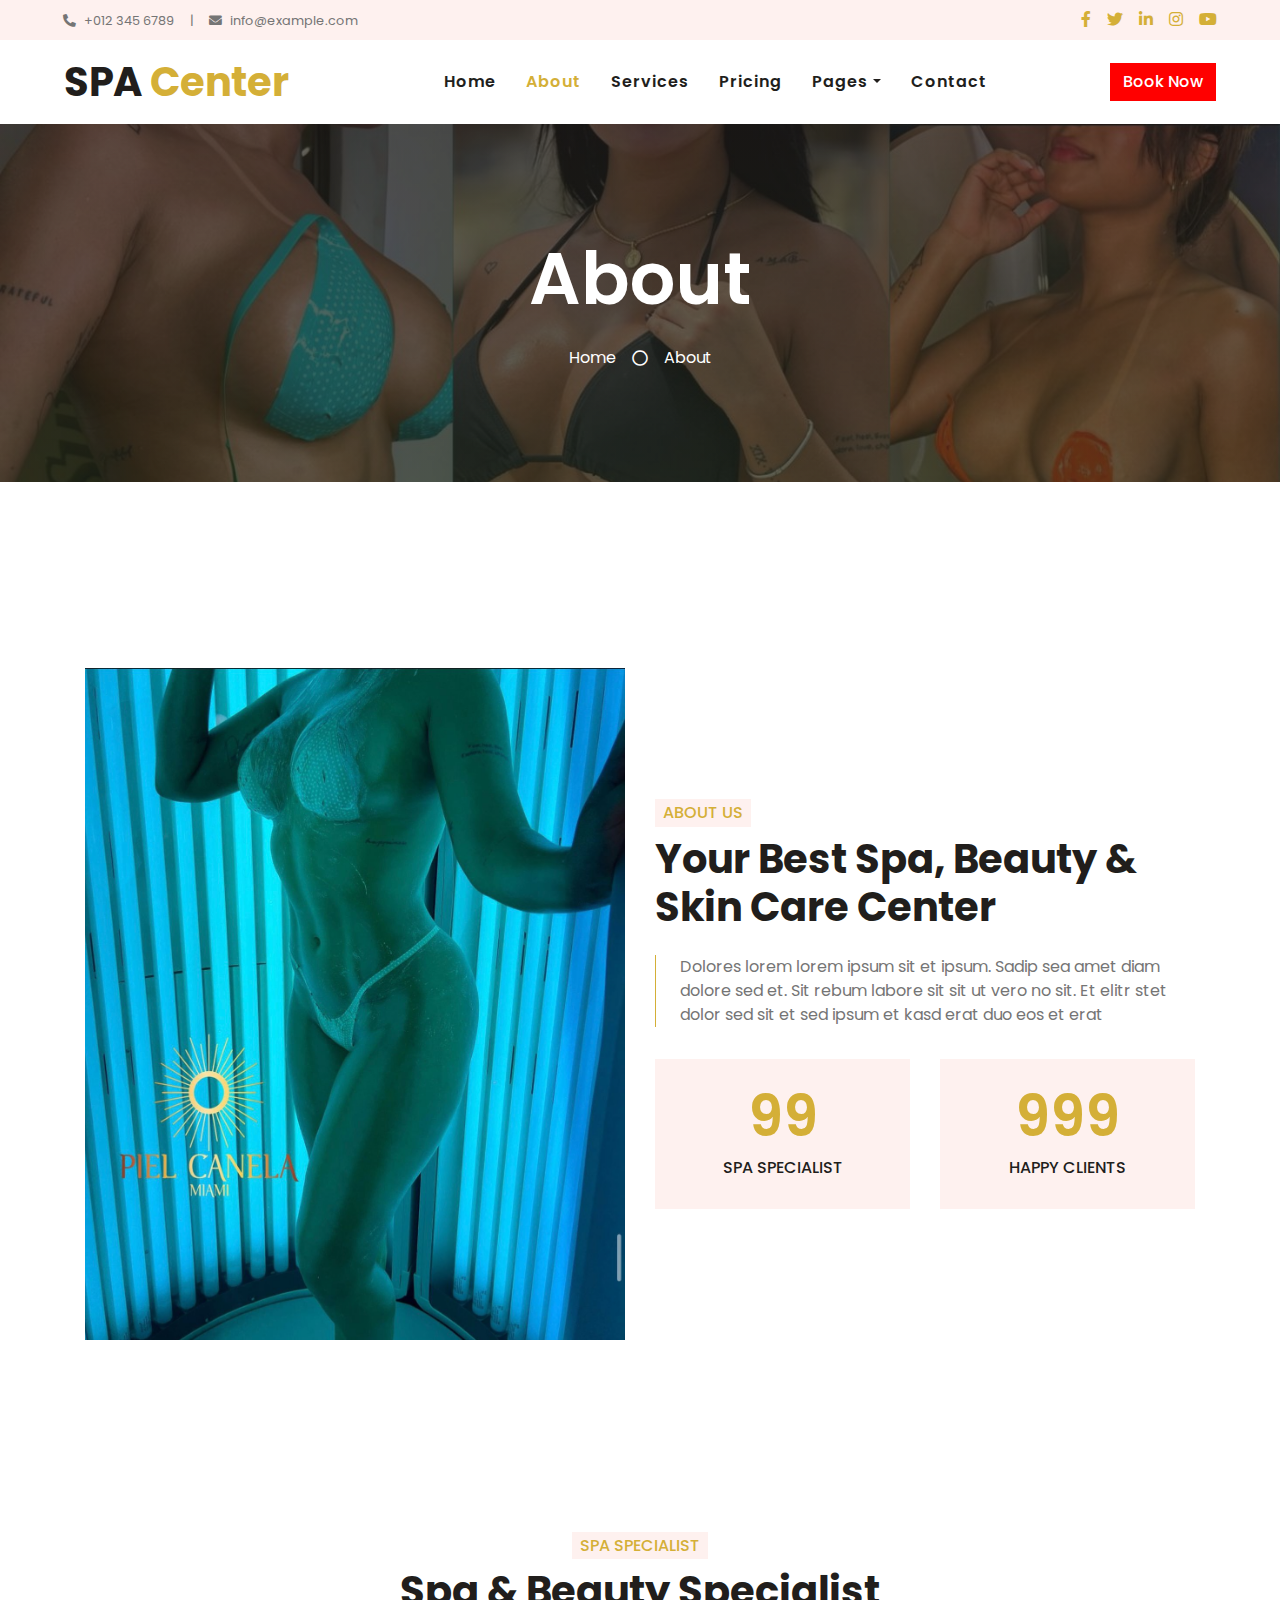
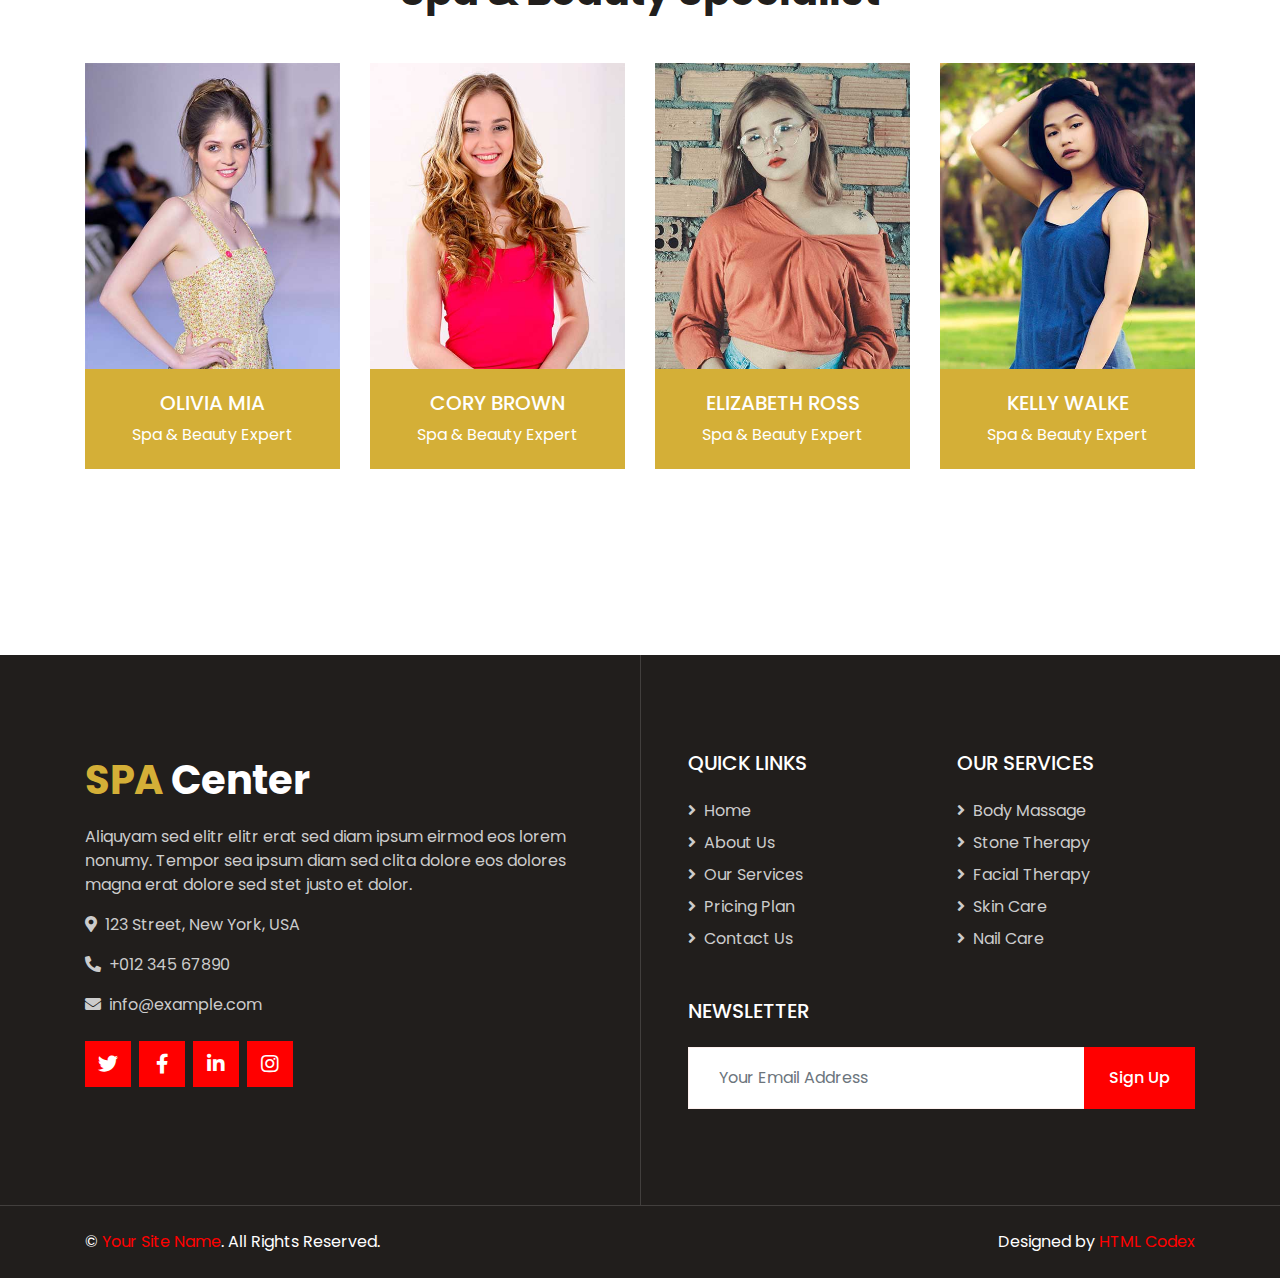
==== about.html @ 3c4024df "first commit" ====
<!DOCTYPE html>
<html lang="en">

<head>
    <meta charset="utf-8">
    <title>SPA Center - Beauty & Spa HTML Template</title>
    <meta content="width=device-width, initial-scale=1.0" name="viewport">
    <meta content="Free HTML Templates" name="keywords">
    <meta content="Free HTML Templates" name="description">

    <!-- Favicon -->
    <link href="img/favicon.ico" rel="icon">

    <!-- Google Web Fonts -->
    <link rel="preconnect" href="https://fonts.gstatic.com">
    <link href="https://fonts.googleapis.com/css2?family=Poppins:wght@400;500;600;700&display=swap" rel="stylesheet">

    <!-- Font Awesome -->
    <link href="https://cdnjs.cloudflare.com/ajax/libs/font-awesome/5.10.0/css/all.min.css" rel="stylesheet">

    <!-- Libraries Stylesheet -->
    <link href="lib/animate/animate.min.css" rel="stylesheet">
    <link href="lib/owlcarousel/assets/owl.carousel.min.css" rel="stylesheet">
    <link href="lib/tempusdominus/css/tempusdominus-bootstrap-4.min.css" rel="stylesheet" />

    <!-- Customized Bootstrap Stylesheet -->
    <link href="css/style.css" rel="stylesheet">
</head>

<body>
    <!-- Topbar Start -->
    <div class="container-fluid bg-light d-none d-lg-block">
        <div class="row py-2 px-lg-5">
            <div class="col-lg-6 text-left mb-2 mb-lg-0">
                <div class="d-inline-flex align-items-center">
                    <small><i class="fa fa-phone-alt mr-2"></i>+012 345 6789</small>
                    <small class="px-3">|</small>
                    <small><i class="fa fa-envelope mr-2"></i>info@example.com</small>
                </div>
            </div>
            <div class="col-lg-6 text-right">
                <div class="d-inline-flex align-items-center">
                    <a class="text-primary px-2" href="">
                        <i class="fab fa-facebook-f"></i>
                    </a>
                    <a class="text-primary px-2" href="">
                        <i class="fab fa-twitter"></i>
                    </a>
                    <a class="text-primary px-2" href="">
                        <i class="fab fa-linkedin-in"></i>
                    </a>
                    <a class="text-primary px-2" href="">
                        <i class="fab fa-instagram"></i>
                    </a>
                    <a class="text-primary pl-2" href="">
                        <i class="fab fa-youtube"></i>
                    </a>
                </div>
            </div>
        </div>
    </div>
    <!-- Topbar End -->


    <!-- Navbar Start -->
    <div class="container-fluid p-0">
        <nav class="navbar navbar-expand-lg bg-white navbar-light py-3 py-lg-0 px-lg-5">
            <a href="index.html" class="navbar-brand ml-lg-3">
                <h1 class="m-0 text-primary"><span class="text-dark">SPA</span> Center</h1>
            </a>
            <button type="button" class="navbar-toggler" data-toggle="collapse" data-target="#navbarCollapse">
                <span class="navbar-toggler-icon"></span>
            </button>
            <div class="collapse navbar-collapse justify-content-between px-lg-3" id="navbarCollapse">
                <div class="navbar-nav m-auto py-0">
                    <a href="index.html" class="nav-item nav-link">Home</a>
                    <a href="about.html" class="nav-item nav-link active">About</a>
                    <a href="service.html" class="nav-item nav-link">Services</a>
                    <a href="price.html" class="nav-item nav-link">Pricing</a>
                    <div class="nav-item dropdown">
                        <a href="#" class="nav-link dropdown-toggle" data-toggle="dropdown">Pages</a>
                        <div class="dropdown-menu rounded-0 m-0">
                            <a href="appointment.html" class="dropdown-item">Appointment</a>
                            <a href="opening.html" class="dropdown-item">Open Hours</a>
                            <a href="team.html" class="dropdown-item">Our Team</a>
                            <a href="testimonial.html" class="dropdown-item">Testimonial</a>
                        </div>
                    </div>
                    <a href="contact.html" class="nav-item nav-link">Contact</a>
                </div>
                <a href="" class="btn btn-primary d-none d-lg-block">Book Now</a>
            </div>
        </nav>
    </div>
    <!-- Navbar End -->


    <!-- Header Start -->
    <div class="jumbotron jumbotron-fluid bg-jumbotron" style="margin-bottom: 90px;">
        <div class="container text-center py-5">
            <h3 class="text-white display-3 mb-4">About</h3>
            <div class="d-inline-flex align-items-center text-white">
                <p class="m-0"><a class="text-white" href="">Home</a></p>
                <i class="far fa-circle px-3"></i>
                <p class="m-0">About</p>
            </div>
        </div>
    </div>
    <!-- Header End -->


    <!-- About Start -->
    <div class="container-fluid py-5">
        <div class="container py-5">
            <div class="row align-items-center">
                <div class="col-lg-6 pb-5 pb-lg-0">
                    <img class="img-fluid w-100" src="img/about.jpg" alt="">
                </div>
                <div class="col-lg-6">
                    <h6 class="d-inline-block text-primary text-uppercase bg-light py-1 px-2">About Us</h6>
                    <h1 class="mb-4">Your Best Spa, Beauty & Skin Care Center</h1>
                    <p class="pl-4 border-left border-primary">Dolores lorem lorem ipsum sit et ipsum. Sadip sea amet diam dolore sed et. Sit rebum labore sit sit ut vero no sit. Et elitr stet dolor sed sit et sed ipsum et kasd erat duo eos et erat</p>
                    <div class="row pt-3">
                        <div class="col-6">
                            <div class="bg-light text-center p-4">
                                <h3 class="display-4 text-primary" data-toggle="counter-up">99</h3>
                                <h6 class="text-uppercase">Spa Specialist</h6>
                            </div>
                        </div>
                        <div class="col-6">
                            <div class="bg-light text-center p-4">
                                <h3 class="display-4 text-primary" data-toggle="counter-up">999</h3>
                                <h6 class="text-uppercase">Happy Clients</h6>
                            </div>
                        </div>
                    </div>
                </div>
            </div>
        </div>
    </div>
    <!-- About End -->


    <!-- Team Start -->
    <div class="container-fluid py-5">
        <div class="container pt-5">
            <div class="row justify-content-center text-center">
                <div class="col-lg-6">
                    <h6 class="d-inline-block bg-light text-primary text-uppercase py-1 px-2">Spa Specialist</h6>
                    <h1 class="mb-5">Spa & Beauty Specialist</h1>
                </div>
            </div>
            <div class="row">
                <div class="col-lg-3 col-md-6">
                    <div class="team position-relative overflow-hidden mb-5">
                        <img class="img-fluid" src="img/team-1.jpg" alt="">
                        <div class="position-relative text-center">
                            <div class="team-text bg-primary text-white">
                                <h5 class="text-white text-uppercase">Olivia Mia</h5>
                                <p class="m-0">Spa & Beauty Expert</p>
                            </div>
                            <div class="team-social bg-dark text-center">
                                <a class="btn btn-outline-primary btn-square mr-2" href="#"><i class="fab fa-twitter"></i></a>
                                <a class="btn btn-outline-primary btn-square mr-2" href="#"><i class="fab fa-facebook-f"></i></a>
                                <a class="btn btn-outline-primary btn-square mr-2" href="#"><i class="fab fa-linkedin-in"></i></a>
                                <a class="btn btn-outline-primary btn-square" href="#"><i class="fab fa-instagram"></i></a>
                            </div>
                        </div>
                    </div>
                </div>
                <div class="col-lg-3 col-md-6">
                    <div class="team position-relative overflow-hidden mb-5">
                        <img class="img-fluid" src="img/team-2.jpg" alt="">
                        <div class="position-relative text-center">
                            <div class="team-text bg-primary text-white">
                                <h5 class="text-white text-uppercase">Cory Brown</h5>
                                <p class="m-0">Spa & Beauty Expert</p>
                            </div>
                            <div class="team-social bg-dark text-center">
                                <a class="btn btn-outline-primary btn-square mr-2" href="#"><i class="fab fa-twitter"></i></a>
                                <a class="btn btn-outline-primary btn-square mr-2" href="#"><i class="fab fa-facebook-f"></i></a>
                                <a class="btn btn-outline-primary btn-square mr-2" href="#"><i class="fab fa-linkedin-in"></i></a>
                                <a class="btn btn-outline-primary btn-square" href="#"><i class="fab fa-instagram"></i></a>
                            </div>
                        </div>
                    </div>
                </div>
                <div class="col-lg-3 col-md-6">
                    <div class="team position-relative overflow-hidden mb-5">
                        <img class="img-fluid" src="img/team-3.jpg" alt="">
                        <div class="position-relative text-center">
                            <div class="team-text bg-primary text-white">
                                <h5 class="text-white text-uppercase">Elizabeth Ross</h5>
                                <p class="m-0">Spa & Beauty Expert</p>
                            </div>
                            <div class="team-social bg-dark text-center">
                                <a class="btn btn-outline-primary btn-square mr-2" href="#"><i class="fab fa-twitter"></i></a>
                                <a class="btn btn-outline-primary btn-square mr-2" href="#"><i class="fab fa-facebook-f"></i></a>
                                <a class="btn btn-outline-primary btn-square mr-2" href="#"><i class="fab fa-linkedin-in"></i></a>
                                <a class="btn btn-outline-primary btn-square" href="#"><i class="fab fa-instagram"></i></a>
                            </div>
                        </div>
                    </div>
                </div>
                <div class="col-lg-3 col-md-6">
                    <div class="team position-relative overflow-hidden mb-5">
                        <img class="img-fluid" src="img/team-4.jpg" alt="">
                        <div class="position-relative text-center">
                            <div class="team-text bg-primary text-white">
                                <h5 class="text-white text-uppercase">Kelly Walke</h5>
                                <p class="m-0">Spa & Beauty Expert</p>
                            </div>
                            <div class="team-social bg-dark text-center">
                                <a class="btn btn-outline-primary btn-square mr-2" href="#"><i class="fab fa-twitter"></i></a>
                                <a class="btn btn-outline-primary btn-square mr-2" href="#"><i class="fab fa-facebook-f"></i></a>
                                <a class="btn btn-outline-primary btn-square mr-2" href="#"><i class="fab fa-linkedin-in"></i></a>
                                <a class="btn btn-outline-primary btn-square" href="#"><i class="fab fa-instagram"></i></a>
                            </div>
                        </div>
                    </div>
                </div>
            </div>
        </div>
    </div>
    <!-- Team End -->


    <!-- Footer Start -->
    <div class="footer container-fluid position-relative bg-dark py-5" style="margin-top: 90px;">
        <div class="container pt-5">
            <div class="row">
                <div class="col-lg-6 pr-lg-5 mb-5">
                    <a href="index.html" class="navbar-brand">
                        <h1 class="mb-3 text-white"><span class="text-primary">SPA</span> Center</h1>
                    </a>
                    <p>Aliquyam sed elitr elitr erat sed diam ipsum eirmod eos lorem nonumy. Tempor sea ipsum diam  sed clita dolore eos dolores magna erat dolore sed stet justo et dolor.</p>
                    <p><i class="fa fa-map-marker-alt mr-2"></i>123 Street, New York, USA</p>
                    <p><i class="fa fa-phone-alt mr-2"></i>+012 345 67890</p>
                    <p><i class="fa fa-envelope mr-2"></i>info@example.com</p>
                    <div class="d-flex justify-content-start mt-4">
                        <a class="btn btn-lg btn-primary btn-lg-square mr-2" href="#"><i class="fab fa-twitter"></i></a>
                        <a class="btn btn-lg btn-primary btn-lg-square mr-2" href="#"><i class="fab fa-facebook-f"></i></a>
                        <a class="btn btn-lg btn-primary btn-lg-square mr-2" href="#"><i class="fab fa-linkedin-in"></i></a>
                        <a class="btn btn-lg btn-primary btn-lg-square" href="#"><i class="fab fa-instagram"></i></a>
                    </div>
                </div>
                <div class="col-lg-6 pl-lg-5">
                    <div class="row">
                        <div class="col-sm-6 mb-5">
                            <h5 class="text-white text-uppercase mb-4">Quick Links</h5>
                            <div class="d-flex flex-column justify-content-start">
                                <a class="text-white-50 mb-2" href="#"><i class="fa fa-angle-right mr-2"></i>Home</a>
                                <a class="text-white-50 mb-2" href="#"><i class="fa fa-angle-right mr-2"></i>About Us</a>
                                <a class="text-white-50 mb-2" href="#"><i class="fa fa-angle-right mr-2"></i>Our Services</a>
                                <a class="text-white-50 mb-2" href="#"><i class="fa fa-angle-right mr-2"></i>Pricing Plan</a>
                                <a class="text-white-50" href="#"><i class="fa fa-angle-right mr-2"></i>Contact Us</a>
                            </div>
                        </div>
                        <div class="col-sm-6 mb-5">
                            <h5 class="text-white text-uppercase mb-4">Our Services</h5>
                            <div class="d-flex flex-column justify-content-start">
                                <a class="text-white-50 mb-2" href="#"><i class="fa fa-angle-right mr-2"></i>Body Massage</a>
                                <a class="text-white-50 mb-2" href="#"><i class="fa fa-angle-right mr-2"></i>Stone Therapy</a>
                                <a class="text-white-50 mb-2" href="#"><i class="fa fa-angle-right mr-2"></i>Facial Therapy</a>
                                <a class="text-white-50 mb-2" href="#"><i class="fa fa-angle-right mr-2"></i>Skin Care</a>
                                <a class="text-white-50" href="#"><i class="fa fa-angle-right mr-2"></i>Nail Care</a>
                            </div>
                        </div>
                        <div class="col-sm-12 mb-5">
                            <h5 class="text-white text-uppercase mb-4">Newsletter</h5>
                            <div class="w-100">
                                <div class="input-group">
                                    <input type="text" class="form-control border-light" style="padding: 30px;" placeholder="Your Email Address">
                                    <div class="input-group-append">
                                        <button class="btn btn-primary px-4">Sign Up</button>
                                    </div>
                                </div>
                            </div>
                        </div>
                    </div>
                </div>
            </div>
        </div>
    </div>
    <div class="container-fluid bg-dark text-light border-top py-4" style="border-color: rgba(256, 256, 256, .15) !important;">
        <div class="container">
            <div class="row">
                <div class="col-md-6 text-center text-md-left mb-3 mb-md-0">
                    <p class="m-0 text-white">&copy; <a href="#">Your Site Name</a>. All Rights Reserved.</p>
                </div>
                <div class="col-md-6 text-center text-md-right">
                    <p class="m-0 text-white">Designed by <a href="https://htmlcodex.com">HTML Codex</a></p>
                </div>
            </div>
        </div>
    </div>
    <!-- Footer End -->


    <!-- Back to Top -->
    <a href="#" class="btn btn-lg btn-primary back-to-top"><i class="fa fa-angle-double-up"></i></a>


    <!-- JavaScript Libraries -->
    <script src="https://code.jquery.com/jquery-3.4.1.min.js"></script>
    <script src="https://stackpath.bootstrapcdn.com/bootstrap/4.4.1/js/bootstrap.bundle.min.js"></script>
    <script src="lib/easing/easing.min.js"></script>
    <script src="lib/waypoints/waypoints.min.js"></script>
    <script src="lib/counterup/counterup.min.js"></script>
    <script src="lib/owlcarousel/owl.carousel.min.js"></script>
    <script src="lib/tempusdominus/js/moment.min.js"></script>
    <script src="lib/tempusdominus/js/moment-timezone.min.js"></script>
    <script src="lib/tempusdominus/js/tempusdominus-bootstrap-4.min.js"></script>

    <!-- Contact Javascript File -->
    <script src="mail/jqBootstrapValidation.min.js"></script>
    <script src="mail/contact.js"></script>

    <!-- Template Javascript -->
    <script src="js/main.js"></script>
</body>

</html>
---- css/style.css ----
/******* Bootstrap Theming ********/
/*!
 * Bootstrap v4.5.3 (https://getbootstrap.com/)
 * Copyright 2011-2020 The Bootstrap Authors
 * Copyright 2011-2020 Twitter, Inc.
 * Licensed under MIT (https://github.com/twbs/bootstrap/blob/main/LICENSE)
 */
:root {
  --blue: #007bff;
  --indigo: #6610f2;
  --purple: #6f42c1;
  --pink: #e83e8c;
  --red: #dc3545;
  --orange: #fd7e14;
  --yellow: #ffc107;
  --green: #28a745;
  --teal: #20c997;
  --cyan: #17a2b8;
  --white: #fff;
  --gray: #6c757d;
  --gray-dark: #343a40;
  --primary: #D4AF37;
  --secondary: #6EBBF6;
  --success: #28a745;
  --info: #17a2b8;
  --warning: #ffc107;
  --danger: #dc3545;
  --light: #FEF1EF;
  --dark: #211E1C;
  --breakpoint-xs: 0;
  --breakpoint-sm: 576px;
  --breakpoint-md: 768px;
  --breakpoint-lg: 992px;
  --breakpoint-xl: 1200px;
  --font-family-sans-serif: "Poppins", sans-serif;
  --font-family-monospace: SFMono-Regular, Menlo, Monaco, Consolas, "Liberation Mono", "Courier New", monospace;
}

*,
*::before,
*::after {
  box-sizing: border-box;
}





html {
  font-family: sans-serif;
  line-height: 1.15;
  -webkit-text-size-adjust: 100%;
  -webkit-tap-highlight-color: rgba(0, 0, 0, 0);
}

article, aside, figcaption, figure, footer, header, hgroup, main, nav, section {
  display: block;
}

body {
  margin: 0;
  font-family: "Poppins", sans-serif;
  font-size: 1rem;
  font-weight: 400;
  line-height: 1.5;
  color: #757575;
  text-align: left;
  background-color: #fff;
}

[tabindex="-1"]:focus:not(:focus-visible) {
  outline: 0 !important;
}

hr {
  box-sizing: content-box;
  height: 0;
  overflow: visible;
}

h1, h2, h3, h4, h5, h6 {
  margin-top: 0;
  margin-bottom: 0.5rem;
}

p {
  margin-top: 0;
  margin-bottom: 1rem;
}

abbr[title],
abbr[data-original-title] {
  text-decoration: underline;
  text-decoration: underline dotted;
  cursor: help;
  border-bottom: 0;
  text-decoration-skip-ink: none;
}

address {
  margin-bottom: 1rem;
  font-style: normal;
  line-height: inherit;
}

ol,
ul,
dl {
  margin-top: 0;
  margin-bottom: 1rem;
}

ol ol,
ul ul,
ol ul,
ul ol {
  margin-bottom: 0;
}

dt {
  font-weight: 700;
}

dd {
  margin-bottom: .5rem;
  margin-left: 0;
}

blockquote {
  margin: 0 0 1rem;
}

b,
strong {
  font-weight: bolder;
}

small {
  font-size: 80%;
}

sub,
sup {
  position: relative;
  font-size: 75%;
  line-height: 0;
  vertical-align: baseline;
}

sub {
  bottom: -.25em;
}

sup {
  top: -.5em;
}

a {
  color: red;
  text-decoration: none;
  background-color: transparent;
}

a:hover {
  color: #f56649;
  text-decoration: underline;
}

a:not([href]):not([class]) {
  color: inherit;
  text-decoration: none;
}

a:not([href]):not([class]):hover {
  color: inherit;
  text-decoration: none;
}

pre,
code,
kbd,
samp {
  font-family: SFMono-Regular, Menlo, Monaco, Consolas, "Liberation Mono", "Courier New", monospace;
  font-size: 1em;
}

pre {
  margin-top: 0;
  margin-bottom: 1rem;
  overflow: auto;
  -ms-overflow-style: scrollbar;
}

figure {
  margin: 0 0 1rem;
}

img {
  vertical-align: middle;
  border-style: none;
}

svg {
  overflow: hidden;
  vertical-align: middle;
}

table {
  border-collapse: collapse;
}

caption {
  padding-top: 0.75rem;
  padding-bottom: 0.75rem;
  color: #6c757d;
  text-align: left;
  caption-side: bottom;
}

th {
  text-align: inherit;
  text-align: -webkit-match-parent;
}

label {
  display: inline-block;
  margin-bottom: 0.5rem;
}

button {
  border-radius: 0;
}

button:focus {
  outline: 1px dotted;
  outline: 5px auto -webkit-focus-ring-color;
}

input,
button,
select,
optgroup,
textarea {
  margin: 0;
  font-family: inherit;
  font-size: inherit;
  line-height: inherit;
}

button,
input {
  overflow: visible;
}

button,
select {
  text-transform: none;
}

[role="button"] {
  cursor: pointer;
}

select {
  word-wrap: normal;
}

button,
[type="button"],
[type="reset"],
[type="submit"] {
  -webkit-appearance: button;
}

button:not(:disabled),
[type="button"]:not(:disabled),
[type="reset"]:not(:disabled),
[type="submit"]:not(:disabled) {
  cursor: pointer;
}

button::-moz-focus-inner,
[type="button"]::-moz-focus-inner,
[type="reset"]::-moz-focus-inner,
[type="submit"]::-moz-focus-inner {
  padding: 0;
  border-style: none;
}

input[type="radio"],
input[type="checkbox"] {
  box-sizing: border-box;
  padding: 0;
}

textarea {
  overflow: auto;
  resize: vertical;
}

fieldset {
  min-width: 0;
  padding: 0;
  margin: 0;
  border: 0;
}

legend {
  display: block;
  width: 100%;
  max-width: 100%;
  padding: 0;
  margin-bottom: .5rem;
  font-size: 1.5rem;
  line-height: inherit;
  color: inherit;
  white-space: normal;
}

@media (max-width: 1200px) {
  legend {
    font-size: calc(1.275rem + 0.3vw) ;
  }
}

progress {
  vertical-align: baseline;
}

[type="number"]::-webkit-inner-spin-button,
[type="number"]::-webkit-outer-spin-button {
  height: auto;
}

[type="search"] {
  outline-offset: -2px;
  -webkit-appearance: none;
}

[type="search"]::-webkit-search-decoration {
  -webkit-appearance: none;
}

::-webkit-file-upload-button {
  font: inherit;
  -webkit-appearance: button;
}

output {
  display: inline-block;
}

summary {
  display: list-item;
  cursor: pointer;
}

template {
  display: none;
}

[hidden] {
  display: none !important;
}

h1, h2, h3, h4, h5, h6,
.h1, .h2, .h3, .h4, .h5, .h6 {
  margin-bottom: 0.5rem;
  font-weight: 500;
  line-height: 1.2;
  color: #211E1C;
}

h1, .h1 {
  font-size: 2.5rem;
}

@media (max-width: 1200px) {
  h1, .h1 {
    font-size: calc(1.375rem + 1.5vw) ;
  }
}

h2, .h2 {
  font-size: 2rem;
}

@media (max-width: 1200px) {
  h2, .h2 {
    font-size: calc(1.325rem + 0.9vw) ;
  }
}

h3, .h3 {
  font-size: 1.75rem;
}

@media (max-width: 1200px) {
  h3, .h3 {
    font-size: calc(1.3rem + 0.6vw) ;
  }
}

h4, .h4 {
  font-size: 1.5rem;
}

@media (max-width: 1200px) {
  h4, .h4 {
    font-size: calc(1.275rem + 0.3vw) ;
  }
}

h5, .h5 {
  font-size: 1.25rem;
}

h6, .h6 {
  font-size: 1rem;
}

.lead {
  font-size: 1.25rem;
  font-weight: 300;
}

.display-1 {
  font-size: 6rem;
  font-weight: 300;
  line-height: 1.2;
}

@media (max-width: 1200px) {
  .display-1 {
    font-size: calc(1.725rem + 5.7vw) ;
  }
}

.display-2 {
  font-size: 5.5rem;
  font-weight: 300;
  line-height: 1.2;
}

@media (max-width: 1200px) {
  .display-2 {
    font-size: calc(1.675rem + 5.1vw) ;
  }
}

.display-3 {
  font-size: 4.5rem;
  font-weight: 300;
  line-height: 1.2;
}

@media (max-width: 1200px) {
  .display-3 {
    font-size: calc(1.575rem + 3.9vw) ;
  }
}

.display-4 {
  font-size: 3.5rem;
  font-weight: 300;
  line-height: 1.2;
}

@media (max-width: 1200px) {
  .display-4 {
    font-size: calc(1.475rem + 2.7vw) ;
  }
}

hr {
  margin-top: 1rem;
  margin-bottom: 1rem;
  border: 0;
  border-top: 1px solid rgba(0, 0, 0, 0.1);
}

small,
.small {
  font-size: 80%;
  font-weight: 400;
}

mark,
.mark {
  padding: 0.2em;
  background-color: #fcf8e3;
}

.list-unstyled {
  padding-left: 0;
  list-style: none;
}

.list-inline {
  padding-left: 0;
  list-style: none;
}

.list-inline-item {
  display: inline-block;
}

.list-inline-item:not(:last-child) {
  margin-right: 0.5rem;
}

.initialism {
  font-size: 90%;
  text-transform: uppercase;
}

.blockquote {
  margin-bottom: 1rem;
  font-size: 1.25rem;
}

.blockquote-footer {
  display: block;
  font-size: 80%;
  color: #6c757d;
}

.blockquote-footer::before {
  content: "\2014\00A0";
}

.img-fluid {
  max-width: 100%;
  height: auto;
}

.img-thumbnail {
  padding: 0.25rem;
  background-color: #fff;
  border: 1px solid #dee2e6;
  max-width: 100%;
  height: auto;
}

.figure {
  display: inline-block;
}

.figure-img {
  margin-bottom: 0.5rem;
  line-height: 1;
}

.figure-caption {
  font-size: 90%;
  color: #6c757d;
}

code {
  font-size: 87.5%;
  color: #e83e8c;
  word-wrap: break-word;
}

a > code {
  color: inherit;
}

kbd {
  padding: 0.2rem 0.4rem;
  font-size: 87.5%;
  color: #fff;
  background-color: #212529;
}

kbd kbd {
  padding: 0;
  font-size: 100%;
  font-weight: 700;
}

pre {
  display: block;
  font-size: 87.5%;
  color: #212529;
}

pre code {
  font-size: inherit;
  color: inherit;
  word-break: normal;
}

.pre-scrollable {
  max-height: 340px;
  overflow-y: scroll;
}

.container,
.container-fluid,
.container-sm,
.container-md,
.container-lg,
.container-xl {
  width: 100%;
  padding-right: 15px;
  padding-left: 15px;
  margin-right: auto;
  margin-left: auto;
}

@media (min-width: 576px) {
  .container, .container-sm {
    max-width: 540px;
  }
}

@media (min-width: 768px) {
  .container, .container-sm, .container-md {
    max-width: 720px;
  }
}

@media (min-width: 992px) {
  .container, .container-sm, .container-md, .container-lg {
    max-width: 960px;
  }
}

@media (min-width: 1200px) {
  .container, .container-sm, .container-md, .container-lg, .container-xl {
    max-width: 1140px;
  }
}

.row {
  display: flex;
  flex-wrap: wrap;
  margin-right: -15px;
  margin-left: -15px;
}

.no-gutters {
  margin-right: 0;
  margin-left: 0;
}

.no-gutters > .col,
.no-gutters > [class*="col-"] {
  padding-right: 0;
  padding-left: 0;
}

.col-1, .col-2, .col-3, .col-4, .col-5, .col-6, .col-7, .col-8, .col-9, .col-10, .col-11, .col-12, .col,
.col-auto, .col-sm-1, .col-sm-2, .col-sm-3, .col-sm-4, .col-sm-5, .col-sm-6, .col-sm-7, .col-sm-8, .col-sm-9, .col-sm-10, .col-sm-11, .col-sm-12, .col-sm,
.col-sm-auto, .col-md-1, .col-md-2, .col-md-3, .col-md-4, .col-md-5, .col-md-6, .col-md-7, .col-md-8, .col-md-9, .col-md-10, .col-md-11, .col-md-12, .col-md,
.col-md-auto, .col-lg-1, .col-lg-2, .col-lg-3, .col-lg-4, .col-lg-5, .col-lg-6, .col-lg-7, .col-lg-8, .col-lg-9, .col-lg-10, .col-lg-11, .col-lg-12, .col-lg,
.col-lg-auto, .col-xl-1, .col-xl-2, .col-xl-3, .col-xl-4, .col-xl-5, .col-xl-6, .col-xl-7, .col-xl-8, .col-xl-9, .col-xl-10, .col-xl-11, .col-xl-12, .col-xl,
.col-xl-auto {
  position: relative;
  width: 100%;
  padding-right: 15px;
  padding-left: 15px;
}

.col {
  flex-basis: 0;
  flex-grow: 1;
  max-width: 100%;
}

.row-cols-1 > * {
  flex: 0 0 100%;
  max-width: 100%;
}

.row-cols-2 > * {
  flex: 0 0 50%;
  max-width: 50%;
}

.row-cols-3 > * {
  flex: 0 0 33.33333%;
  max-width: 33.33333%;
}

.row-cols-4 > * {
  flex: 0 0 25%;
  max-width: 25%;
}

.row-cols-5 > * {
  flex: 0 0 20%;
  max-width: 20%;
}

.row-cols-6 > * {
  flex: 0 0 16.66667%;
  max-width: 16.66667%;
}

.col-auto {
  flex: 0 0 auto;
  width: auto;
  max-width: 100%;
}

.col-1 {
  flex: 0 0 8.33333%;
  max-width: 8.33333%;
}

.col-2 {
  flex: 0 0 16.66667%;
  max-width: 16.66667%;
}

.col-3 {
  flex: 0 0 25%;
  max-width: 25%;
}

.col-4 {
  flex: 0 0 33.33333%;
  max-width: 33.33333%;
}

.col-5 {
  flex: 0 0 41.66667%;
  max-width: 41.66667%;
}

.col-6 {
  flex: 0 0 50%;
  max-width: 50%;
}

.col-7 {
  flex: 0 0 58.33333%;
  max-width: 58.33333%;
}

.col-8 {
  flex: 0 0 66.66667%;
  max-width: 66.66667%;
}

.col-9 {
  flex: 0 0 75%;
  max-width: 75%;
}

.col-10 {
  flex: 0 0 83.33333%;
  max-width: 83.33333%;
}

.col-11 {
  flex: 0 0 91.66667%;
  max-width: 91.66667%;
}

.col-12 {
  flex: 0 0 100%;
  max-width: 100%;
}

.order-first {
  order: -1;
}

.order-last {
  order: 13;
}

.order-0 {
  order: 0;
}

.order-1 {
  order: 1;
}

.order-2 {
  order: 2;
}

.order-3 {
  order: 3;
}

.order-4 {
  order: 4;
}

.order-5 {
  order: 5;
}

.order-6 {
  order: 6;
}

.order-7 {
  order: 7;
}

.order-8 {
  order: 8;
}

.order-9 {
  order: 9;
}

.order-10 {
  order: 10;
}

.order-11 {
  order: 11;
}

.order-12 {
  order: 12;
}

.offset-1 {
  margin-left: 8.33333%;
}

.offset-2 {
  margin-left: 16.66667%;
}

.offset-3 {
  margin-left: 25%;
}

.offset-4 {
  margin-left: 33.33333%;
}

.offset-5 {
  margin-left: 41.66667%;
}

.offset-6 {
  margin-left: 50%;
}

.offset-7 {
  margin-left: 58.33333%;
}

.offset-8 {
  margin-left: 66.66667%;
}

.offset-9 {
  margin-left: 75%;
}

.offset-10 {
  margin-left: 83.33333%;
}

.offset-11 {
  margin-left: 91.66667%;
}

@media (min-width: 576px) {
  .col-sm {
    flex-basis: 0;
    flex-grow: 1;
    max-width: 100%;
  }
  .row-cols-sm-1 > * {
    flex: 0 0 100%;
    max-width: 100%;
  }
  .row-cols-sm-2 > * {
    flex: 0 0 50%;
    max-width: 50%;
  }
  .row-cols-sm-3 > * {
    flex: 0 0 33.33333%;
    max-width: 33.33333%;
  }
  .row-cols-sm-4 > * {
    flex: 0 0 25%;
    max-width: 25%;
  }
  .row-cols-sm-5 > * {
    flex: 0 0 20%;
    max-width: 20%;
  }
  .row-cols-sm-6 > * {
    flex: 0 0 16.66667%;
    max-width: 16.66667%;
  }
  .col-sm-auto {
    flex: 0 0 auto;
    width: auto;
    max-width: 100%;
  }
  .col-sm-1 {
    flex: 0 0 8.33333%;
    max-width: 8.33333%;
  }
  .col-sm-2 {
    flex: 0 0 16.66667%;
    max-width: 16.66667%;
  }
  .col-sm-3 {
    flex: 0 0 25%;
    max-width: 25%;
  }
  .col-sm-4 {
    flex: 0 0 33.33333%;
    max-width: 33.33333%;
  }
  .col-sm-5 {
    flex: 0 0 41.66667%;
    max-width: 41.66667%;
  }
  .col-sm-6 {
    flex: 0 0 50%;
    max-width: 50%;
  }
  .col-sm-7 {
    flex: 0 0 58.33333%;
    max-width: 58.33333%;
  }
  .col-sm-8 {
    flex: 0 0 66.66667%;
    max-width: 66.66667%;
  }
  .col-sm-9 {
    flex: 0 0 75%;
    max-width: 75%;
  }
  .col-sm-10 {
    flex: 0 0 83.33333%;
    max-width: 83.33333%;
  }
  .col-sm-11 {
    flex: 0 0 91.66667%;
    max-width: 91.66667%;
  }
  .col-sm-12 {
    flex: 0 0 100%;
    max-width: 100%;
  }
  .order-sm-first {
    order: -1;
  }
  .order-sm-last {
    order: 13;
  }
  .order-sm-0 {
    order: 0;
  }
  .order-sm-1 {
    order: 1;
  }
  .order-sm-2 {
    order: 2;
  }
  .order-sm-3 {
    order: 3;
  }
  .order-sm-4 {
    order: 4;
  }
  .order-sm-5 {
    order: 5;
  }
  .order-sm-6 {
    order: 6;
  }
  .order-sm-7 {
    order: 7;
  }
  .order-sm-8 {
    order: 8;
  }
  .order-sm-9 {
    order: 9;
  }
  .order-sm-10 {
    order: 10;
  }
  .order-sm-11 {
    order: 11;
  }
  .order-sm-12 {
    order: 12;
  }
  .offset-sm-0 {
    margin-left: 0;
  }
  .offset-sm-1 {
    margin-left: 8.33333%;
  }
  .offset-sm-2 {
    margin-left: 16.66667%;
  }
  .offset-sm-3 {
    margin-left: 25%;
  }
  .offset-sm-4 {
    margin-left: 33.33333%;
  }
  .offset-sm-5 {
    margin-left: 41.66667%;
  }
  .offset-sm-6 {
    margin-left: 50%;
  }
  .offset-sm-7 {
    margin-left: 58.33333%;
  }
  .offset-sm-8 {
    margin-left: 66.66667%;
  }
  .offset-sm-9 {
    margin-left: 75%;
  }
  .offset-sm-10 {
    margin-left: 83.33333%;
  }
  .offset-sm-11 {
    margin-left: 91.66667%;
  }
}

@media (min-width: 768px) {
  .col-md {
    flex-basis: 0;
    flex-grow: 1;
    max-width: 100%;
  }
  .row-cols-md-1 > * {
    flex: 0 0 100%;
    max-width: 100%;
  }
  .row-cols-md-2 > * {
    flex: 0 0 50%;
    max-width: 50%;
  }
  .row-cols-md-3 > * {
    flex: 0 0 33.33333%;
    max-width: 33.33333%;
  }
  .row-cols-md-4 > * {
    flex: 0 0 25%;
    max-width: 25%;
  }
  .row-cols-md-5 > * {
    flex: 0 0 20%;
    max-width: 20%;
  }
  .row-cols-md-6 > * {
    flex: 0 0 16.66667%;
    max-width: 16.66667%;
  }
  .col-md-auto {
    flex: 0 0 auto;
    width: auto;
    max-width: 100%;
  }
  .col-md-1 {
    flex: 0 0 8.33333%;
    max-width: 8.33333%;
  }
  .col-md-2 {
    flex: 0 0 16.66667%;
    max-width: 16.66667%;
  }
  .col-md-3 {
    flex: 0 0 25%;
    max-width: 25%;
  }
  .col-md-4 {
    flex: 0 0 33.33333%;
    max-width: 33.33333%;
  }
  .col-md-5 {
    flex: 0 0 41.66667%;
    max-width: 41.66667%;
  }
  .col-md-6 {
    flex: 0 0 50%;
    max-width: 50%;
  }
  .col-md-7 {
    flex: 0 0 58.33333%;
    max-width: 58.33333%;
  }
  .col-md-8 {
    flex: 0 0 66.66667%;
    max-width: 66.66667%;
  }
  .col-md-9 {
    flex: 0 0 75%;
    max-width: 75%;
  }
  .col-md-10 {
    flex: 0 0 83.33333%;
    max-width: 83.33333%;
  }
  .col-md-11 {
    flex: 0 0 91.66667%;
    max-width: 91.66667%;
  }
  .col-md-12 {
    flex: 0 0 100%;
    max-width: 100%;
  }
  .order-md-first {
    order: -1;
  }
  .order-md-last {
    order: 13;
  }
  .order-md-0 {
    order: 0;
  }
  .order-md-1 {
    order: 1;
  }
  .order-md-2 {
    order: 2;
  }
  .order-md-3 {
    order: 3;
  }
  .order-md-4 {
    order: 4;
  }
  .order-md-5 {
    order: 5;
  }
  .order-md-6 {
    order: 6;
  }
  .order-md-7 {
    order: 7;
  }
  .order-md-8 {
    order: 8;
  }
  .order-md-9 {
    order: 9;
  }
  .order-md-10 {
    order: 10;
  }
  .order-md-11 {
    order: 11;
  }
  .order-md-12 {
    order: 12;
  }
  .offset-md-0 {
    margin-left: 0;
  }
  .offset-md-1 {
    margin-left: 8.33333%;
  }
  .offset-md-2 {
    margin-left: 16.66667%;
  }
  .offset-md-3 {
    margin-left: 25%;
  }
  .offset-md-4 {
    margin-left: 33.33333%;
  }
  .offset-md-5 {
    margin-left: 41.66667%;
  }
  .offset-md-6 {
    margin-left: 50%;
  }
  .offset-md-7 {
    margin-left: 58.33333%;
  }
  .offset-md-8 {
    margin-left: 66.66667%;
  }
  .offset-md-9 {
    margin-left: 75%;
  }
  .offset-md-10 {
    margin-left: 83.33333%;
  }
  .offset-md-11 {
    margin-left: 91.66667%;
  }
}

@media (min-width: 992px) {
  .col-lg {
    flex-basis: 0;
    flex-grow: 1;
    max-width: 100%;
  }
  .row-cols-lg-1 > * {
    flex: 0 0 100%;
    max-width: 100%;
  }
  .row-cols-lg-2 > * {
    flex: 0 0 50%;
    max-width: 50%;
  }
  .row-cols-lg-3 > * {
    flex: 0 0 33.33333%;
    max-width: 33.33333%;
  }
  .row-cols-lg-4 > * {
    flex: 0 0 25%;
    max-width: 25%;
  }
  .row-cols-lg-5 > * {
    flex: 0 0 20%;
    max-width: 20%;
  }
  .row-cols-lg-6 > * {
    flex: 0 0 16.66667%;
    max-width: 16.66667%;
  }
  .col-lg-auto {
    flex: 0 0 auto;
    width: auto;
    max-width: 100%;
  }
  .col-lg-1 {
    flex: 0 0 8.33333%;
    max-width: 8.33333%;
  }
  .col-lg-2 {
    flex: 0 0 16.66667%;
    max-width: 16.66667%;
  }
  .col-lg-3 {
    flex: 0 0 25%;
    max-width: 25%;
  }
  .col-lg-4 {
    flex: 0 0 33.33333%;
    max-width: 33.33333%;
  }
  .col-lg-5 {
    flex: 0 0 41.66667%;
    max-width: 41.66667%;
  }
  .col-lg-6 {
    flex: 0 0 50%;
    max-width: 50%;
  }
  .col-lg-7 {
    flex: 0 0 58.33333%;
    max-width: 58.33333%;
  }
  .col-lg-8 {
    flex: 0 0 66.66667%;
    max-width: 66.66667%;
  }
  .col-lg-9 {
    flex: 0 0 75%;
    max-width: 75%;
  }
  .col-lg-10 {
    flex: 0 0 83.33333%;
    max-width: 83.33333%;
  }
  .col-lg-11 {
    flex: 0 0 91.66667%;
    max-width: 91.66667%;
  }
  .col-lg-12 {
    flex: 0 0 100%;
    max-width: 100%;
  }
  .order-lg-first {
    order: -1;
  }
  .order-lg-last {
    order: 13;
  }
  .order-lg-0 {
    order: 0;
  }
  .order-lg-1 {
    order: 1;
  }
  .order-lg-2 {
    order: 2;
  }
  .order-lg-3 {
    order: 3;
  }
  .order-lg-4 {
    order: 4;
  }
  .order-lg-5 {
    order: 5;
  }
  .order-lg-6 {
    order: 6;
  }
  .order-lg-7 {
    order: 7;
  }
  .order-lg-8 {
    order: 8;
  }
  .order-lg-9 {
    order: 9;
  }
  .order-lg-10 {
    order: 10;
  }
  .order-lg-11 {
    order: 11;
  }
  .order-lg-12 {
    order: 12;
  }
  .offset-lg-0 {
    margin-left: 0;
  }
  .offset-lg-1 {
    margin-left: 8.33333%;
  }
  .offset-lg-2 {
    margin-left: 16.66667%;
  }
  .offset-lg-3 {
    margin-left: 25%;
  }
  .offset-lg-4 {
    margin-left: 33.33333%;
  }
  .offset-lg-5 {
    margin-left: 41.66667%;
  }
  .offset-lg-6 {
    margin-left: 50%;
  }
  .offset-lg-7 {
    margin-left: 58.33333%;
  }
  .offset-lg-8 {
    margin-left: 66.66667%;
  }
  .offset-lg-9 {
    margin-left: 75%;
  }
  .offset-lg-10 {
    margin-left: 83.33333%;
  }
  .offset-lg-11 {
    margin-left: 91.66667%;
  }
}

@media (min-width: 1200px) {
  .col-xl {
    flex-basis: 0;
    flex-grow: 1;
    max-width: 100%;
  }
  .row-cols-xl-1 > * {
    flex: 0 0 100%;
    max-width: 100%;
  }
  .row-cols-xl-2 > * {
    flex: 0 0 50%;
    max-width: 50%;
  }
  .row-cols-xl-3 > * {
    flex: 0 0 33.33333%;
    max-width: 33.33333%;
  }
  .row-cols-xl-4 > * {
    flex: 0 0 25%;
    max-width: 25%;
  }
  .row-cols-xl-5 > * {
    flex: 0 0 20%;
    max-width: 20%;
  }
  .row-cols-xl-6 > * {
    flex: 0 0 16.66667%;
    max-width: 16.66667%;
  }
  .col-xl-auto {
    flex: 0 0 auto;
    width: auto;
    max-width: 100%;
  }
  .col-xl-1 {
    flex: 0 0 8.33333%;
    max-width: 8.33333%;
  }
  .col-xl-2 {
    flex: 0 0 16.66667%;
    max-width: 16.66667%;
  }
  .col-xl-3 {
    flex: 0 0 25%;
    max-width: 25%;
  }
  .col-xl-4 {
    flex: 0 0 33.33333%;
    max-width: 33.33333%;
  }
  .col-xl-5 {
    flex: 0 0 41.66667%;
    max-width: 41.66667%;
  }
  .col-xl-6 {
    flex: 0 0 50%;
    max-width: 50%;
  }
  .col-xl-7 {
    flex: 0 0 58.33333%;
    max-width: 58.33333%;
  }
  .col-xl-8 {
    flex: 0 0 66.66667%;
    max-width: 66.66667%;
  }
  .col-xl-9 {
    flex: 0 0 75%;
    max-width: 75%;
  }
  .col-xl-10 {
    flex: 0 0 83.33333%;
    max-width: 83.33333%;
  }
  .col-xl-11 {
    flex: 0 0 91.66667%;
    max-width: 91.66667%;
  }
  .col-xl-12 {
    flex: 0 0 100%;
    max-width: 100%;
  }
  .order-xl-first {
    order: -1;
  }
  .order-xl-last {
    order: 13;
  }
  .order-xl-0 {
    order: 0;
  }
  .order-xl-1 {
    order: 1;
  }
  .order-xl-2 {
    order: 2;
  }
  .order-xl-3 {
    order: 3;
  }
  .order-xl-4 {
    order: 4;
  }
  .order-xl-5 {
    order: 5;
  }
  .order-xl-6 {
    order: 6;
  }
  .order-xl-7 {
    order: 7;
  }
  .order-xl-8 {
    order: 8;
  }
  .order-xl-9 {
    order: 9;
  }
  .order-xl-10 {
    order: 10;
  }
  .order-xl-11 {
    order: 11;
  }
  .order-xl-12 {
    order: 12;
  }
  .offset-xl-0 {
    margin-left: 0;
  }
  .offset-xl-1 {
    margin-left: 8.33333%;
  }
  .offset-xl-2 {
    margin-left: 16.66667%;
  }
  .offset-xl-3 {
    margin-left: 25%;
  }
  .offset-xl-4 {
    margin-left: 33.33333%;
  }
  .offset-xl-5 {
    margin-left: 41.66667%;
  }
  .offset-xl-6 {
    margin-left: 50%;
  }
  .offset-xl-7 {
    margin-left: 58.33333%;
  }
  .offset-xl-8 {
    margin-left: 66.66667%;
  }
  .offset-xl-9 {
    margin-left: 75%;
  }
  .offset-xl-10 {
    margin-left: 83.33333%;
  }
  .offset-xl-11 {
    margin-left: 91.66667%;
  }
}

.table {
  width: 100%;
  margin-bottom: 1rem;
  color: #757575;
}

.table th,
.table td {
  padding: 0.75rem;
  vertical-align: top;
  border-top: 1px solid #dee2e6;
}

.table thead th {
  vertical-align: bottom;
  border-bottom: 2px solid #dee2e6;
}

.table tbody + tbody {
  border-top: 2px solid #dee2e6;
}

.table-sm th,
.table-sm td {
  padding: 0.3rem;
}

.table-bordered {
  border: 1px solid #dee2e6;
}

.table-bordered th,
.table-bordered td {
  border: 1px solid #dee2e6;
}

.table-bordered thead th,
.table-bordered thead td {
  border-bottom-width: 2px;
}

.table-borderless th,
.table-borderless td,
.table-borderless thead th,
.table-borderless tbody + tbody {
  border: 0;
}

.table-striped tbody tr:nth-of-type(odd) {
  background-color: rgba(0, 0, 0, 0.05);
}

.table-hover tbody tr:hover {
  color: #757575;
  background-color: rgba(0, 0, 0, 0.075);
}

.table-primary,
.table-primary > th,
.table-primary > td {
  background-color: #fde5e0;
}

.table-primary th,
.table-primary td,
.table-primary thead th,
.table-primary tbody + tbody {
  border-color: #fccfc6;
}

.table-hover .table-primary:hover {
  background-color: #fbd1c8;
}

.table-hover .table-primary:hover > td,
.table-hover .table-primary:hover > th {
  background-color: #fbd1c8;
}

.table-secondary,
.table-secondary > th,
.table-secondary > td {
  background-color: #d6ecfc;
}

.table-secondary th,
.table-secondary td,
.table-secondary thead th,
.table-secondary tbody + tbody {
  border-color: #b4dcfa;
}

.table-hover .table-secondary:hover {
  background-color: #bee1fa;
}

.table-hover .table-secondary:hover > td,
.table-hover .table-secondary:hover > th {
  background-color: #bee1fa;
}

.table-success,
.table-success > th,
.table-success > td {
  background-color: #c3e6cb;
}

.table-success th,
.table-success td,
.table-success thead th,
.table-success tbody + tbody {
  border-color: #8fd19e;
}

.table-hover .table-success:hover {
  background-color: #b1dfbb;
}

.table-hover .table-success:hover > td,
.table-hover .table-success:hover > th {
  background-color: #b1dfbb;
}

.table-info,
.table-info > th,
.table-info > td {
  background-color: #bee5eb;
}

.table-info th,
.table-info td,
.table-info thead th,
.table-info tbody + tbody {
  border-color: #86cfda;
}

.table-hover .table-info:hover {
  background-color: #abdde5;
}

.table-hover .table-info:hover > td,
.table-hover .table-info:hover > th {
  background-color: #abdde5;
}

.table-warning,
.table-warning > th,
.table-warning > td {
  background-color: #ffeeba;
}

.table-warning th,
.table-warning td,
.table-warning thead th,
.table-warning tbody + tbody {
  border-color: #ffdf7e;
}

.table-hover .table-warning:hover {
  background-color: #ffe8a1;
}

.table-hover .table-warning:hover > td,
.table-hover .table-warning:hover > th {
  background-color: #ffe8a1;
}

.table-danger,
.table-danger > th,
.table-danger > td {
  background-color: #f5c6cb;
}

.table-danger th,
.table-danger td,
.table-danger thead th,
.table-danger tbody + tbody {
  border-color: #ed969e;
}

.table-hover .table-danger:hover {
  background-color: #f1b0b7;
}

.table-hover .table-danger:hover > td,
.table-hover .table-danger:hover > th {
  background-color: #f1b0b7;
}

.table-light,
.table-light > th,
.table-light > td {
  background-color: #fffbfb;
}

.table-light th,
.table-light td,
.table-light thead th,
.table-light tbody + tbody {
  border-color: #fef8f7;
}

.table-hover .table-light:hover {
  background-color: #ffe2e2;
}

.table-hover .table-light:hover > td,
.table-hover .table-light:hover > th {
  background-color: #ffe2e2;
}

.table-dark,
.table-dark > th,
.table-dark > td {
  background-color: #c1c0bf;
}

.table-dark th,
.table-dark td,
.table-dark thead th,
.table-dark tbody + tbody {
  border-color: #8c8a89;
}

.table-hover .table-dark:hover {
  background-color: #b4b3b2;
}

.table-hover .table-dark:hover > td,
.table-hover .table-dark:hover > th {
  background-color: #b4b3b2;
}

.table-active,
.table-active > th,
.table-active > td {
  background-color: rgba(0, 0, 0, 0.075);
}

.table-hover .table-active:hover {
  background-color: rgba(0, 0, 0, 0.075);
}

.table-hover .table-active:hover > td,
.table-hover .table-active:hover > th {
  background-color: rgba(0, 0, 0, 0.075);
}

.table .thead-dark th {
  color: #fff;
  background-color: #343a40;
  border-color: #454d55;
}

.table .thead-light th {
  color: #495057;
  background-color: #e9ecef;
  border-color: #dee2e6;
}

.table-dark {
  color: #fff;
  background-color: #343a40;
}

.table-dark th,
.table-dark td,
.table-dark thead th {
  border-color: #454d55;
}

.table-dark.table-bordered {
  border: 0;
}

.table-dark.table-striped tbody tr:nth-of-type(odd) {
  background-color: rgba(255, 255, 255, 0.05);
}

.table-dark.table-hover tbody tr:hover {
  color: #fff;
  background-color: rgba(255, 255, 255, 0.075);
}

@media (max-width: 575.98px) {
  .table-responsive-sm {
    display: block;
    width: 100%;
    overflow-x: auto;
    -webkit-overflow-scrolling: touch;
  }
  .table-responsive-sm > .table-bordered {
    border: 0;
  }
}

@media (max-width: 767.98px) {
  .table-responsive-md {
    display: block;
    width: 100%;
    overflow-x: auto;
    -webkit-overflow-scrolling: touch;
  }
  .table-responsive-md > .table-bordered {
    border: 0;
  }
}

@media (max-width: 991.98px) {
  .table-responsive-lg {
    display: block;
    width: 100%;
    overflow-x: auto;
    -webkit-overflow-scrolling: touch;
  }
  .table-responsive-lg > .table-bordered {
    border: 0;
  }
}

@media (max-width: 1199.98px) {
  .table-responsive-xl {
    display: block;
    width: 100%;
    overflow-x: auto;
    -webkit-overflow-scrolling: touch;
  }
  .table-responsive-xl > .table-bordered {
    border: 0;
  }
}

.table-responsive {
  display: block;
  width: 100%;
  overflow-x: auto;
  -webkit-overflow-scrolling: touch;
}

.table-responsive > .table-bordered {
  border: 0;
}

.form-control {
  display: block;
  width: 100%;
  height: calc(1.5em + 0.75rem + 2px);
  padding: 0.375rem 0.75rem;
  font-size: 1rem;
  font-weight: 400;
  line-height: 1.5;
  color: #495057;
  background-color: #fff;
  background-clip: padding-box;
  border: 1px solid #ced4da;
  border-radius: 0;
  transition: border-color 0.15s ease-in-out, box-shadow 0.15s ease-in-out;
}

@media (prefers-reduced-motion: reduce) {
  .form-control {
    transition: none;
  }
}

.form-control::-ms-expand {
  background-color: transparent;
  border: 0;
}

.form-control:-moz-focusring {
  color: transparent;
  text-shadow: 0 0 0 #495057;
}

.form-control:focus {
  color: #495057;
  background-color: #fff;
  border-color: white;
  outline: 0;
  box-shadow: 0 0 0 0.2rem rgba(249, 163, 146, 0.25);
}

.form-control::placeholder {
  color: #6c757d;
  opacity: 1;
}

.form-control:disabled, .form-control[readonly] {
  background-color: #e9ecef;
  opacity: 1;
}

input[type="date"].form-control,
input[type="time"].form-control,
input[type="datetime-local"].form-control,
input[type="month"].form-control {
  appearance: none;
}

select.form-control:focus::-ms-value {
  color: #495057;
  background-color: #fff;
}

.form-control-file,
.form-control-range {
  display: block;
  width: 100%;
}

.col-form-label {
  padding-top: calc(0.375rem + 1px);
  padding-bottom: calc(0.375rem + 1px);
  margin-bottom: 0;
  font-size: inherit;
  line-height: 1.5;
}

.col-form-label-lg {
  padding-top: calc(0.5rem + 1px);
  padding-bottom: calc(0.5rem + 1px);
  font-size: 1.25rem;
  line-height: 1.5;
}

.col-form-label-sm {
  padding-top: calc(0.25rem + 1px);
  padding-bottom: calc(0.25rem + 1px);
  font-size: 0.875rem;
  line-height: 1.5;
}

.form-control-plaintext {
  display: block;
  width: 100%;
  padding: 0.375rem 0;
  margin-bottom: 0;
  font-size: 1rem;
  line-height: 1.5;
  color: #757575;
  background-color: transparent;
  border: solid transparent;
  border-width: 1px 0;
}

.form-control-plaintext.form-control-sm, .form-control-plaintext.form-control-lg {
  padding-right: 0;
  padding-left: 0;
}

.form-control-sm {
  height: calc(1.5em + 0.5rem + 2px);
  padding: 0.25rem 0.5rem;
  font-size: 0.875rem;
  line-height: 1.5;
}

.form-control-lg {
  height: calc(1.5em + 1rem + 2px);
  padding: 0.5rem 1rem;
  font-size: 1.25rem;
  line-height: 1.5;
}

select.form-control[size], select.form-control[multiple] {
  height: auto;
}

textarea.form-control {
  height: auto;
}

.form-group {
  margin-bottom: 1rem;
}

.form-text {
  display: block;
  margin-top: 0.25rem;
}

.form-row {
  display: flex;
  flex-wrap: wrap;
  margin-right: -5px;
  margin-left: -5px;
}

.form-row > .col,
.form-row > [class*="col-"] {
  padding-right: 5px;
  padding-left: 5px;
}

.form-check {
  position: relative;
  display: block;
  padding-left: 1.25rem;
}

.form-check-input {
  position: absolute;
  margin-top: 0.3rem;
  margin-left: -1.25rem;
}

.form-check-input[disabled] ~ .form-check-label,
.form-check-input:disabled ~ .form-check-label {
  color: #6c757d;
}

.form-check-label {
  margin-bottom: 0;
}

.form-check-inline {
  display: inline-flex;
  align-items: center;
  padding-left: 0;
  margin-right: 0.75rem;
}

.form-check-inline .form-check-input {
  position: static;
  margin-top: 0;
  margin-right: 0.3125rem;
  margin-left: 0;
}

.valid-feedback {
  display: none;
  width: 100%;
  margin-top: 0.25rem;
  font-size: 80%;
  color: #28a745;
}

.valid-tooltip {
  position: absolute;
  top: 100%;
  left: 0;
  z-index: 5;
  display: none;
  max-width: 100%;
  padding: 0.25rem 0.5rem;
  margin-top: .1rem;
  font-size: 0.875rem;
  line-height: 1.5;
  color: #fff;
  background-color: rgba(40, 167, 69, 0.9);
}

.was-validated :valid ~ .valid-feedback,
.was-validated :valid ~ .valid-tooltip,
.is-valid ~ .valid-feedback,
.is-valid ~ .valid-tooltip {
  display: block;
}

.was-validated .form-control:valid, .form-control.is-valid {
  border-color: #28a745;
  padding-right: calc(1.5em + 0.75rem);
  background-image: url("data:image/svg+xml,%3csvg xmlns='http://www.w3.org/2000/svg' width='8' height='8' viewBox='0 0 8 8'%3e%3cpath fill='%2328a745' d='M2.3 6.73L.6 4.53c-.4-1.04.46-1.4 1.1-.8l1.1 1.4 3.4-3.8c.6-.63 1.6-.27 1.2.7l-4 4.6c-.43.5-.8.4-1.1.1z'/%3e%3c/svg%3e");
  background-repeat: no-repeat;
  background-position: right calc(0.375em + 0.1875rem) center;
  background-size: calc(0.75em + 0.375rem) calc(0.75em + 0.375rem);
}

.was-validated .form-control:valid:focus, .form-control.is-valid:focus {
  border-color: #28a745;
  box-shadow: 0 0 0 0.2rem rgba(40, 167, 69, 0.25);
}

.was-validated textarea.form-control:valid, textarea.form-control.is-valid {
  padding-right: calc(1.5em + 0.75rem);
  background-position: top calc(0.375em + 0.1875rem) right calc(0.375em + 0.1875rem);
}

.was-validated .custom-select:valid, .custom-select.is-valid {
  border-color: #28a745;
  padding-right: calc(0.75em + 2.3125rem);
  background: url("data:image/svg+xml,%3csvg xmlns='http://www.w3.org/2000/svg' width='4' height='5' viewBox='0 0 4 5'%3e%3cpath fill='%23343a40' d='M2 0L0 2h4zm0 5L0 3h4z'/%3e%3c/svg%3e") no-repeat right 0.75rem center/8px 10px, url("data:image/svg+xml,%3csvg xmlns='http://www.w3.org/2000/svg' width='8' height='8' viewBox='0 0 8 8'%3e%3cpath fill='%2328a745' d='M2.3 6.73L.6 4.53c-.4-1.04.46-1.4 1.1-.8l1.1 1.4 3.4-3.8c.6-.63 1.6-.27 1.2.7l-4 4.6c-.43.5-.8.4-1.1.1z'/%3e%3c/svg%3e") #fff no-repeat center right 1.75rem/calc(0.75em + 0.375rem) calc(0.75em + 0.375rem);
}

.was-validated .custom-select:valid:focus, .custom-select.is-valid:focus {
  border-color: #28a745;
  box-shadow: 0 0 0 0.2rem rgba(40, 167, 69, 0.25);
}

.was-validated .form-check-input:valid ~ .form-check-label, .form-check-input.is-valid ~ .form-check-label {
  color: #28a745;
}

.was-validated .form-check-input:valid ~ .valid-feedback,
.was-validated .form-check-input:valid ~ .valid-tooltip, .form-check-input.is-valid ~ .valid-feedback,
.form-check-input.is-valid ~ .valid-tooltip {
  display: block;
}

.was-validated .custom-control-input:valid ~ .custom-control-label, .custom-control-input.is-valid ~ .custom-control-label {
  color: #28a745;
}

.was-validated .custom-control-input:valid ~ .custom-control-label::before, .custom-control-input.is-valid ~ .custom-control-label::before {
  border-color: #28a745;
}

.was-validated .custom-control-input:valid:checked ~ .custom-control-label::before, .custom-control-input.is-valid:checked ~ .custom-control-label::before {
  border-color: #34ce57;
  background-color: #34ce57;
}

.was-validated .custom-control-input:valid:focus ~ .custom-control-label::before, .custom-control-input.is-valid:focus ~ .custom-control-label::before {
  box-shadow: 0 0 0 0.2rem rgba(40, 167, 69, 0.25);
}

.was-validated .custom-control-input:valid:focus:not(:checked) ~ .custom-control-label::before, .custom-control-input.is-valid:focus:not(:checked) ~ .custom-control-label::before {
  border-color: #28a745;
}

.was-validated .custom-file-input:valid ~ .custom-file-label, .custom-file-input.is-valid ~ .custom-file-label {
  border-color: #28a745;
}

.was-validated .custom-file-input:valid:focus ~ .custom-file-label, .custom-file-input.is-valid:focus ~ .custom-file-label {
  border-color: #28a745;
  box-shadow: 0 0 0 0.2rem rgba(40, 167, 69, 0.25);
}

.invalid-feedback {
  display: none;
  width: 100%;
  margin-top: 0.25rem;
  font-size: 80%;
  color: #dc3545;
}

.invalid-tooltip {
  position: absolute;
  top: 100%;
  left: 0;
  z-index: 5;
  display: none;
  max-width: 100%;
  padding: 0.25rem 0.5rem;
  margin-top: .1rem;
  font-size: 0.875rem;
  line-height: 1.5;
  color: #fff;
  background-color: rgba(220, 53, 69, 0.9);
}

.was-validated :invalid ~ .invalid-feedback,
.was-validated :invalid ~ .invalid-tooltip,
.is-invalid ~ .invalid-feedback,
.is-invalid ~ .invalid-tooltip {
  display: block;
}

.was-validated .form-control:invalid, .form-control.is-invalid {
  border-color: #dc3545;
  padding-right: calc(1.5em + 0.75rem);
  background-image: url("data:image/svg+xml,%3csvg xmlns='http://www.w3.org/2000/svg' width='12' height='12' fill='none' stroke='%23dc3545' viewBox='0 0 12 12'%3e%3ccircle cx='6' cy='6' r='4.5'/%3e%3cpath stroke-linejoin='round' d='M5.8 3.6h.4L6 6.5z'/%3e%3ccircle cx='6' cy='8.2' r='.6' fill='%23dc3545' stroke='none'/%3e%3c/svg%3e");
  background-repeat: no-repeat;
  background-position: right calc(0.375em + 0.1875rem) center;
  background-size: calc(0.75em + 0.375rem) calc(0.75em + 0.375rem);
}

.was-validated .form-control:invalid:focus, .form-control.is-invalid:focus {
  border-color: #dc3545;
  box-shadow: 0 0 0 0.2rem rgba(220, 53, 69, 0.25);
}

.was-validated textarea.form-control:invalid, textarea.form-control.is-invalid {
  padding-right: calc(1.5em + 0.75rem);
  background-position: top calc(0.375em + 0.1875rem) right calc(0.375em + 0.1875rem);
}

.was-validated .custom-select:invalid, .custom-select.is-invalid {
  border-color: #dc3545;
  padding-right: calc(0.75em + 2.3125rem);
  background: url("data:image/svg+xml,%3csvg xmlns='http://www.w3.org/2000/svg' width='4' height='5' viewBox='0 0 4 5'%3e%3cpath fill='%23343a40' d='M2 0L0 2h4zm0 5L0 3h4z'/%3e%3c/svg%3e") no-repeat right 0.75rem center/8px 10px, url("data:image/svg+xml,%3csvg xmlns='http://www.w3.org/2000/svg' width='12' height='12' fill='none' stroke='%23dc3545' viewBox='0 0 12 12'%3e%3ccircle cx='6' cy='6' r='4.5'/%3e%3cpath stroke-linejoin='round' d='M5.8 3.6h.4L6 6.5z'/%3e%3ccircle cx='6' cy='8.2' r='.6' fill='%23dc3545' stroke='none'/%3e%3c/svg%3e") #fff no-repeat center right 1.75rem/calc(0.75em + 0.375rem) calc(0.75em + 0.375rem);
}

.was-validated .custom-select:invalid:focus, .custom-select.is-invalid:focus {
  border-color: #dc3545;
  box-shadow: 0 0 0 0.2rem rgba(220, 53, 69, 0.25);
}

.was-validated .form-check-input:invalid ~ .form-check-label, .form-check-input.is-invalid ~ .form-check-label {
  color: #dc3545;
}

.was-validated .form-check-input:invalid ~ .invalid-feedback,
.was-validated .form-check-input:invalid ~ .invalid-tooltip, .form-check-input.is-invalid ~ .invalid-feedback,
.form-check-input.is-invalid ~ .invalid-tooltip {
  display: block;
}

.was-validated .custom-control-input:invalid ~ .custom-control-label, .custom-control-input.is-invalid ~ .custom-control-label {
  color: #dc3545;
}

.was-validated .custom-control-input:invalid ~ .custom-control-label::before, .custom-control-input.is-invalid ~ .custom-control-label::before {
  border-color: #dc3545;
}

.was-validated .custom-control-input:invalid:checked ~ .custom-control-label::before, .custom-control-input.is-invalid:checked ~ .custom-control-label::before {
  border-color: #e4606d;
  background-color: #e4606d;
}

.was-validated .custom-control-input:invalid:focus ~ .custom-control-label::before, .custom-control-input.is-invalid:focus ~ .custom-control-label::before {
  box-shadow: 0 0 0 0.2rem rgba(220, 53, 69, 0.25);
}

.was-validated .custom-control-input:invalid:focus:not(:checked) ~ .custom-control-label::before, .custom-control-input.is-invalid:focus:not(:checked) ~ .custom-control-label::before {
  border-color: #dc3545;
}

.was-validated .custom-file-input:invalid ~ .custom-file-label, .custom-file-input.is-invalid ~ .custom-file-label {
  border-color: #dc3545;
}

.was-validated .custom-file-input:invalid:focus ~ .custom-file-label, .custom-file-input.is-invalid:focus ~ .custom-file-label {
  border-color: #dc3545;
  box-shadow: 0 0 0 0.2rem rgba(220, 53, 69, 0.25);
}

.form-inline {
  display: flex;
  flex-flow: row wrap;
  align-items: center;
}

.form-inline .form-check {
  width: 100%;
}

@media (min-width: 576px) {
  .form-inline label {
    display: flex;
    align-items: center;
    justify-content: center;
    margin-bottom: 0;
  }
  .form-inline .form-group {
    display: flex;
    flex: 0 0 auto;
    flex-flow: row wrap;
    align-items: center;
    margin-bottom: 0;
  }
  .form-inline .form-control {
    display: inline-block;
    width: auto;
    vertical-align: middle;
  }
  .form-inline .form-control-plaintext {
    display: inline-block;
  }
  .form-inline .input-group,
  .form-inline .custom-select {
    width: auto;
  }
  .form-inline .form-check {
    display: flex;
    align-items: center;
    justify-content: center;
    width: auto;
    padding-left: 0;
  }
  .form-inline .form-check-input {
    position: relative;
    flex-shrink: 0;
    margin-top: 0;
    margin-right: 0.25rem;
    margin-left: 0;
  }
  .form-inline .custom-control {
    align-items: center;
    justify-content: center;
  }
  .form-inline .custom-control-label {
    margin-bottom: 0;
  }
}

.btn {
  display: inline-block;
  font-weight: 400;
  color: #757575;
  text-align: center;
  vertical-align: middle;
  user-select: none;
  background-color: transparent;
  border: 1px solid transparent;
  padding: 0.375rem 0.75rem;
  font-size: 1rem;
  line-height: 1.5;
  border-radius: 0;
  transition: color 0.15s ease-in-out, background-color 0.15s ease-in-out, border-color 0.15s ease-in-out, box-shadow 0.15s ease-in-out;
}

@media (prefers-reduced-motion: reduce) {
  .btn {
    transition: none;
  }
}

.btn:hover {
  color: #757575;
  text-decoration: none;
}

.btn:focus, .btn.focus {
  outline: 0;
  box-shadow: 0 0 0 0.2rem rgba(249, 163, 146, 0.25);
}

.btn.disabled, .btn:disabled {
  opacity: 0.65;
}

.btn:not(:disabled):not(.disabled) {
  cursor: pointer;
}

a.btn.disabled,
fieldset:disabled a.btn {
  pointer-events: none;
}

.btn-primary {
  color: #212529;
  background-color: red;
  border-color: red;
}

.btn-primary:hover {
  color: #212529;
  background-color: #f7846e;
  border-color: #f67a62;
}

.btn-primary:focus, .btn-primary.focus {
  color: #212529;
  background-color: #f7846e;
  border-color: #f67a62;
  box-shadow: 0 0 0 0.2rem rgba(217, 144, 130, 0.5);
}

.btn-primary.disabled, .btn-primary:disabled {
  color: #212529;
  background-color: red;
  border-color: red;
}

.btn-primary:not(:disabled):not(.disabled):active, .btn-primary:not(:disabled):not(.disabled).active,
.show > .btn-primary.dropdown-toggle {
  color: #212529;
  background-color: #f67a62;
  border-color: #f67056;
}

.btn-primary:not(:disabled):not(.disabled):active:focus, .btn-primary:not(:disabled):not(.disabled).active:focus,
.show > .btn-primary.dropdown-toggle:focus {
  box-shadow: 0 0 0 0.2rem rgba(217, 144, 130, 0.5);
}

.btn-secondary {
  color: #212529;
  background-color: #6EBBF6;
  border-color: #6EBBF6;
}

.btn-secondary:hover {
  color: #fff;
  background-color: #4aaaf4;
  border-color: #3ea4f3;
}

.btn-secondary:focus, .btn-secondary.focus {
  color: #fff;
  background-color: #4aaaf4;
  border-color: #3ea4f3;
  box-shadow: 0 0 0 0.2rem rgba(98, 165, 215, 0.5);
}

.btn-secondary.disabled, .btn-secondary:disabled {
  color: #212529;
  background-color: #6EBBF6;
  border-color: #6EBBF6;
}

.btn-secondary:not(:disabled):not(.disabled):active, .btn-secondary:not(:disabled):not(.disabled).active,
.show > .btn-secondary.dropdown-toggle {
  color: #fff;
  background-color: #3ea4f3;
  border-color: #329ff2;
}

.btn-secondary:not(:disabled):not(.disabled):active:focus, .btn-secondary:not(:disabled):not(.disabled).active:focus,
.show > .btn-secondary.dropdown-toggle:focus {
  box-shadow: 0 0 0 0.2rem rgba(98, 165, 215, 0.5);
}

.btn-success {
  color: #fff;
  background-color: #28a745;
  border-color: #28a745;
}

.btn-success:hover {
  color: #fff;
  background-color: #218838;
  border-color: #1e7e34;
}

.btn-success:focus, .btn-success.focus {
  color: #fff;
  background-color: #218838;
  border-color: #1e7e34;
  box-shadow: 0 0 0 0.2rem rgba(72, 180, 97, 0.5);
}

.btn-success.disabled, .btn-success:disabled {
  color: #fff;
  background-color: #28a745;
  border-color: #28a745;
}

.btn-success:not(:disabled):not(.disabled):active, .btn-success:not(:disabled):not(.disabled).active,
.show > .btn-success.dropdown-toggle {
  color: #fff;
  background-color: #1e7e34;
  border-color: #1c7430;
}

.btn-success:not(:disabled):not(.disabled):active:focus, .btn-success:not(:disabled):not(.disabled).active:focus,
.show > .btn-success.dropdown-toggle:focus {
  box-shadow: 0 0 0 0.2rem rgba(72, 180, 97, 0.5);
}

.btn-info {
  color: #fff;
  background-color: #17a2b8;
  border-color: #17a2b8;
}

.btn-info:hover {
  color: #fff;
  background-color: #138496;
  border-color: #117a8b;
}

.btn-info:focus, .btn-info.focus {
  color: #fff;
  background-color: #138496;
  border-color: #117a8b;
  box-shadow: 0 0 0 0.2rem rgba(58, 176, 195, 0.5);
}

.btn-info.disabled, .btn-info:disabled {
  color: #fff;
  background-color: #17a2b8;
  border-color: #17a2b8;
}

.btn-info:not(:disabled):not(.disabled):active, .btn-info:not(:disabled):not(.disabled).active,
.show > .btn-info.dropdown-toggle {
  color: #fff;
  background-color: #117a8b;
  border-color: #10707f;
}

.btn-info:not(:disabled):not(.disabled):active:focus, .btn-info:not(:disabled):not(.disabled).active:focus,
.show > .btn-info.dropdown-toggle:focus {
  box-shadow: 0 0 0 0.2rem rgba(58, 176, 195, 0.5);
}

.btn-warning {
  color: #212529;
  background-color: #ffc107;
  border-color: #ffc107;
}

.btn-warning:hover {
  color: #212529;
  background-color: #e0a800;
  border-color: #d39e00;
}

.btn-warning:focus, .btn-warning.focus {
  color: #212529;
  background-color: #e0a800;
  border-color: #d39e00;
  box-shadow: 0 0 0 0.2rem rgba(222, 170, 12, 0.5);
}

.btn-warning.disabled, .btn-warning:disabled {
  color: #212529;
  background-color: #ffc107;
  border-color: #ffc107;
}

.btn-warning:not(:disabled):not(.disabled):active, .btn-warning:not(:disabled):not(.disabled).active,
.show > .btn-warning.dropdown-toggle {
  color: #212529;
  background-color: #d39e00;
  border-color: #c69500;
}

.btn-warning:not(:disabled):not(.disabled):active:focus, .btn-warning:not(:disabled):not(.disabled).active:focus,
.show > .btn-warning.dropdown-toggle:focus {
  box-shadow: 0 0 0 0.2rem rgba(222, 170, 12, 0.5);
}

.btn-danger {
  color: #fff;
  background-color: #dc3545;
  border-color: #dc3545;
}

.btn-danger:hover {
  color: #fff;
  background-color: #c82333;
  border-color: #bd2130;
}

.btn-danger:focus, .btn-danger.focus {
  color: #fff;
  background-color: #c82333;
  border-color: #bd2130;
  box-shadow: 0 0 0 0.2rem rgba(225, 83, 97, 0.5);
}

.btn-danger.disabled, .btn-danger:disabled {
  color: #fff;
  background-color: #dc3545;
  border-color: #dc3545;
}

.btn-danger:not(:disabled):not(.disabled):active, .btn-danger:not(:disabled):not(.disabled).active,
.show > .btn-danger.dropdown-toggle {
  color: #fff;
  background-color: #bd2130;
  border-color: #b21f2d;
}

.btn-danger:not(:disabled):not(.disabled):active:focus, .btn-danger:not(:disabled):not(.disabled).active:focus,
.show > .btn-danger.dropdown-toggle:focus {
  box-shadow: 0 0 0 0.2rem rgba(225, 83, 97, 0.5);
}

.btn-light {
  color: #212529;
  background-color: #FEF1EF;
  border-color: #FEF1EF;
}

.btn-light:hover {
  color: #212529;
  background-color: #fcd2cb;
  border-color: #fbc7bf;
}

.btn-light:focus, .btn-light.focus {
  color: #212529;
  background-color: #fcd2cb;
  border-color: #fbc7bf;
  box-shadow: 0 0 0 0.2rem rgba(221, 210, 209, 0.5);
}

.btn-light.disabled, .btn-light:disabled {
  color: #212529;
  background-color: #FEF1EF;
  border-color: #FEF1EF;
}

.btn-light:not(:disabled):not(.disabled):active, .btn-light:not(:disabled):not(.disabled).active,
.show > .btn-light.dropdown-toggle {
  color: #212529;
  background-color: #fbc7bf;
  border-color: #fabdb3;
}

.btn-light:not(:disabled):not(.disabled):active:focus, .btn-light:not(:disabled):not(.disabled).active:focus,
.show > .btn-light.dropdown-toggle:focus {
  box-shadow: 0 0 0 0.2rem rgba(221, 210, 209, 0.5);
}

.btn-dark {
  color: #fff;
  background-color: #211E1C;
  border-color: #211E1C;
}

.btn-dark:hover {
  color: #fff;
  background-color: #0c0b0a;
  border-color: #050505;
}

.btn-dark:focus, .btn-dark.focus {
  color: #fff;
  background-color: #0c0b0a;
  border-color: #050505;
  box-shadow: 0 0 0 0.2rem rgba(66, 64, 62, 0.5);
}

.btn-dark.disabled, .btn-dark:disabled {
  color: #fff;
  background-color: #211E1C;
  border-color: #211E1C;
}

.btn-dark:not(:disabled):not(.disabled):active, .btn-dark:not(:disabled):not(.disabled).active,
.show > .btn-dark.dropdown-toggle {
  color: #fff;
  background-color: #050505;
  border-color: black;
}

.btn-dark:not(:disabled):not(.disabled):active:focus, .btn-dark:not(:disabled):not(.disabled).active:focus,
.show > .btn-dark.dropdown-toggle:focus {
  box-shadow: 0 0 0 0.2rem rgba(66, 64, 62, 0.5);
}

.btn-outline-primary {
  color: red;
  border-color: red;
}

.btn-outline-primary:hover {
  color: #212529;
  background-color: #D4AF37;
  border-color: #D4AF37;
}

.btn-outline-primary:focus, .btn-outline-primary.focus {
  box-shadow: 0 0 0 0.2rem rgba(249, 163, 146, 0.5);
}

.btn-outline-primary.disabled, .btn-outline-primary:disabled {
  color: #D4AF37;
  background-color: transparent;
}

.btn-outline-primary:not(:disabled):not(.disabled):active, .btn-outline-primary:not(:disabled):not(.disabled).active,
.show > .btn-outline-primary.dropdown-toggle {
  color: #212529;
  background-color: #D4AF37;
  border-color: #D4AF37;
}

.btn-outline-primary:not(:disabled):not(.disabled):active:focus, .btn-outline-primary:not(:disabled):not(.disabled).active:focus,
.show > .btn-outline-primary.dropdown-toggle:focus {
  box-shadow: 0 0 0 0.2rem rgba(249, 163, 146, 0.5);
}

.btn-outline-secondary {
  color: #6EBBF6;
  border-color: #6EBBF6;
}

.btn-outline-secondary:hover {
  color: #212529;
  background-color: #6EBBF6;
  border-color: #6EBBF6;
}

.btn-outline-secondary:focus, .btn-outline-secondary.focus {
  box-shadow: 0 0 0 0.2rem rgba(110, 187, 246, 0.5);
}

.btn-outline-secondary.disabled, .btn-outline-secondary:disabled {
  color: #6EBBF6;
  background-color: transparent;
}

.btn-outline-secondary:not(:disabled):not(.disabled):active, .btn-outline-secondary:not(:disabled):not(.disabled).active,
.show > .btn-outline-secondary.dropdown-toggle {
  color: #212529;
  background-color: #6EBBF6;
  border-color: #6EBBF6;
}

.btn-outline-secondary:not(:disabled):not(.disabled):active:focus, .btn-outline-secondary:not(:disabled):not(.disabled).active:focus,
.show > .btn-outline-secondary.dropdown-toggle:focus {
  box-shadow: 0 0 0 0.2rem rgba(110, 187, 246, 0.5);
}

.btn-outline-success {
  color: #28a745;
  border-color: #28a745;
}

.btn-outline-success:hover {
  color: #fff;
  background-color: #28a745;
  border-color: #28a745;
}

.btn-outline-success:focus, .btn-outline-success.focus {
  box-shadow: 0 0 0 0.2rem rgba(40, 167, 69, 0.5);
}

.btn-outline-success.disabled, .btn-outline-success:disabled {
  color: #28a745;
  background-color: transparent;
}

.btn-outline-success:not(:disabled):not(.disabled):active, .btn-outline-success:not(:disabled):not(.disabled).active,
.show > .btn-outline-success.dropdown-toggle {
  color: #fff;
  background-color: #28a745;
  border-color: #28a745;
}

.btn-outline-success:not(:disabled):not(.disabled):active:focus, .btn-outline-success:not(:disabled):not(.disabled).active:focus,
.show > .btn-outline-success.dropdown-toggle:focus {
  box-shadow: 0 0 0 0.2rem rgba(40, 167, 69, 0.5);
}

.btn-outline-info {
  color: #17a2b8;
  border-color: #17a2b8;
}

.btn-outline-info:hover {
  color: #fff;
  background-color: #17a2b8;
  border-color: #17a2b8;
}

.btn-outline-info:focus, .btn-outline-info.focus {
  box-shadow: 0 0 0 0.2rem rgba(23, 162, 184, 0.5);
}

.btn-outline-info.disabled, .btn-outline-info:disabled {
  color: #17a2b8;
  background-color: transparent;
}

.btn-outline-info:not(:disabled):not(.disabled):active, .btn-outline-info:not(:disabled):not(.disabled).active,
.show > .btn-outline-info.dropdown-toggle {
  color: #fff;
  background-color: #17a2b8;
  border-color: #17a2b8;
}

.btn-outline-info:not(:disabled):not(.disabled):active:focus, .btn-outline-info:not(:disabled):not(.disabled).active:focus,
.show > .btn-outline-info.dropdown-toggle:focus {
  box-shadow: 0 0 0 0.2rem rgba(23, 162, 184, 0.5);
}

.btn-outline-warning {
  color: #ffc107;
  border-color: #ffc107;
}

.btn-outline-warning:hover {
  color: #212529;
  background-color: #ffc107;
  border-color: #ffc107;
}

.btn-outline-warning:focus, .btn-outline-warning.focus {
  box-shadow: 0 0 0 0.2rem rgba(255, 193, 7, 0.5);
}

.btn-outline-warning.disabled, .btn-outline-warning:disabled {
  color: #ffc107;
  background-color: transparent;
}

.btn-outline-warning:not(:disabled):not(.disabled):active, .btn-outline-warning:not(:disabled):not(.disabled).active,
.show > .btn-outline-warning.dropdown-toggle {
  color: #212529;
  background-color: #ffc107;
  border-color: #ffc107;
}

.btn-outline-warning:not(:disabled):not(.disabled):active:focus, .btn-outline-warning:not(:disabled):not(.disabled).active:focus,
.show > .btn-outline-warning.dropdown-toggle:focus {
  box-shadow: 0 0 0 0.2rem rgba(255, 193, 7, 0.5);
}

.btn-outline-danger {
  color: #dc3545;
  border-color: #dc3545;
}

.btn-outline-danger:hover {
  color: #fff;
  background-color: #dc3545;
  border-color: #dc3545;
}

.btn-outline-danger:focus, .btn-outline-danger.focus {
  box-shadow: 0 0 0 0.2rem rgba(220, 53, 69, 0.5);
}

.btn-outline-danger.disabled, .btn-outline-danger:disabled {
  color: #dc3545;
  background-color: transparent;
}

.btn-outline-danger:not(:disabled):not(.disabled):active, .btn-outline-danger:not(:disabled):not(.disabled).active,
.show > .btn-outline-danger.dropdown-toggle {
  color: #fff;
  background-color: #dc3545;
  border-color: #dc3545;
}

.btn-outline-danger:not(:disabled):not(.disabled):active:focus, .btn-outline-danger:not(:disabled):not(.disabled).active:focus,
.show > .btn-outline-danger.dropdown-toggle:focus {
  box-shadow: 0 0 0 0.2rem rgba(220, 53, 69, 0.5);
}

.btn-outline-light {
  color: #FEF1EF;
  border-color: #FEF1EF;
}

.btn-outline-light:hover {
  color: #212529;
  background-color: #FEF1EF;
  border-color: #FEF1EF;
}

.btn-outline-light:focus, .btn-outline-light.focus {
  box-shadow: 0 0 0 0.2rem rgba(254, 241, 239, 0.5);
}

.btn-outline-light.disabled, .btn-outline-light:disabled {
  color: #FEF1EF;
  background-color: transparent;
}

.btn-outline-light:not(:disabled):not(.disabled):active, .btn-outline-light:not(:disabled):not(.disabled).active,
.show > .btn-outline-light.dropdown-toggle {
  color: #212529;
  background-color: #FEF1EF;
  border-color: #FEF1EF;
}

.btn-outline-light:not(:disabled):not(.disabled):active:focus, .btn-outline-light:not(:disabled):not(.disabled).active:focus,
.show > .btn-outline-light.dropdown-toggle:focus {
  box-shadow: 0 0 0 0.2rem rgba(254, 241, 239, 0.5);
}

.btn-outline-dark {
  color: #211E1C;
  border-color: #211E1C;
}

.btn-outline-dark:hover {
  color: #fff;
  background-color: #211E1C;
  border-color: #211E1C;
}

.btn-outline-dark:focus, .btn-outline-dark.focus {
  box-shadow: 0 0 0 0.2rem rgba(33, 30, 28, 0.5);
}

.btn-outline-dark.disabled, .btn-outline-dark:disabled {
  color: #211E1C;
  background-color: transparent;
}

.btn-outline-dark:not(:disabled):not(.disabled):active, .btn-outline-dark:not(:disabled):not(.disabled).active,
.show > .btn-outline-dark.dropdown-toggle {
  color: #fff;
  background-color: #211E1C;
  border-color: #211E1C;
}

.btn-outline-dark:not(:disabled):not(.disabled):active:focus, .btn-outline-dark:not(:disabled):not(.disabled).active:focus,
.show > .btn-outline-dark.dropdown-toggle:focus {
  box-shadow: 0 0 0 0.2rem rgba(33, 30, 28, 0.5);
}

.btn-link {
  font-weight: 400;
  color: #D4AF37;
  text-decoration: none;
}

.btn-link:hover {
  color: #f56649;
  text-decoration: underline;
}

.btn-link:focus, .btn-link.focus {
  text-decoration: underline;
}

.btn-link:disabled, .btn-link.disabled {
  color: #6c757d;
  pointer-events: none;
}

.btn-lg, .btn-group-lg > .btn {
  padding: 0.5rem 1rem;
  font-size: 1.25rem;
  line-height: 1.5;
  border-radius: 0;
}

.btn-sm, .btn-group-sm > .btn {
  padding: 0.25rem 0.5rem;
  font-size: 0.875rem;
  line-height: 1.5;
  border-radius: 0;
}

.btn-block {
  display: block;
  width: 100%;
}

.btn-block + .btn-block {
  margin-top: 0.5rem;
}

input[type="submit"].btn-block,
input[type="reset"].btn-block,
input[type="button"].btn-block {
  width: 100%;
}

.fade {
  transition: opacity 0.15s linear;
}

@media (prefers-reduced-motion: reduce) {
  .fade {
    transition: none;
  }
}

.fade:not(.show) {
  opacity: 0;
}

.collapse:not(.show) {
  display: none;
}

.collapsing {
  position: relative;
  height: 0;
  overflow: hidden;
  transition: height 0.35s ease;
}

@media (prefers-reduced-motion: reduce) {
  .collapsing {
    transition: none;
  }
}

.dropup,
.dropright,
.dropdown,
.dropleft {
  position: relative;
}

.dropdown-toggle {
  white-space: nowrap;
}

.dropdown-toggle::after {
  display: inline-block;
  margin-left: 0.255em;
  vertical-align: 0.255em;
  content: "";
  border-top: 0.3em solid;
  border-right: 0.3em solid transparent;
  border-bottom: 0;
  border-left: 0.3em solid transparent;
}

.dropdown-toggle:empty::after {
  margin-left: 0;
}

.dropdown-menu {
  position: absolute;
  top: 100%;
  left: 0;
  z-index: 1000;
  display: none;
  float: left;
  min-width: 10rem;
  padding: 0.5rem 0;
  margin: 0.125rem 0 0;
  font-size: 1rem;
  color: #757575;
  text-align: left;
  list-style: none;
  background-color: #fff;
  background-clip: padding-box;
  border: 1px solid rgba(0, 0, 0, 0.15);
}

.dropdown-menu-left {
  right: auto;
  left: 0;
}

.dropdown-menu-right {
  right: 0;
  left: auto;
}

@media (min-width: 576px) {
  .dropdown-menu-sm-left {
    right: auto;
    left: 0;
  }
  .dropdown-menu-sm-right {
    right: 0;
    left: auto;
  }
}

@media (min-width: 768px) {
  .dropdown-menu-md-left {
    right: auto;
    left: 0;
  }
  .dropdown-menu-md-right {
    right: 0;
    left: auto;
  }
}

@media (min-width: 992px) {
  .dropdown-menu-lg-left {
    right: auto;
    left: 0;
  }
  .dropdown-menu-lg-right {
    right: 0;
    left: auto;
  }
}

@media (min-width: 1200px) {
  .dropdown-menu-xl-left {
    right: auto;
    left: 0;
  }
  .dropdown-menu-xl-right {
    right: 0;
    left: auto;
  }
}

.dropup .dropdown-menu {
  top: auto;
  bottom: 100%;
  margin-top: 0;
  margin-bottom: 0.125rem;
}

.dropup .dropdown-toggle::after {
  display: inline-block;
  margin-left: 0.255em;
  vertical-align: 0.255em;
  content: "";
  border-top: 0;
  border-right: 0.3em solid transparent;
  border-bottom: 0.3em solid;
  border-left: 0.3em solid transparent;
}

.dropup .dropdown-toggle:empty::after {
  margin-left: 0;
}

.dropright .dropdown-menu {
  top: 0;
  right: auto;
  left: 100%;
  margin-top: 0;
  margin-left: 0.125rem;
}

.dropright .dropdown-toggle::after {
  display: inline-block;
  margin-left: 0.255em;
  vertical-align: 0.255em;
  content: "";
  border-top: 0.3em solid transparent;
  border-right: 0;
  border-bottom: 0.3em solid transparent;
  border-left: 0.3em solid;
}

.dropright .dropdown-toggle:empty::after {
  margin-left: 0;
}

.dropright .dropdown-toggle::after {
  vertical-align: 0;
}

.dropleft .dropdown-menu {
  top: 0;
  right: 100%;
  left: auto;
  margin-top: 0;
  margin-right: 0.125rem;
}

.dropleft .dropdown-toggle::after {
  display: inline-block;
  margin-left: 0.255em;
  vertical-align: 0.255em;
  content: "";
}

.dropleft .dropdown-toggle::after {
  display: none;
}

.dropleft .dropdown-toggle::before {
  display: inline-block;
  margin-right: 0.255em;
  vertical-align: 0.255em;
  content: "";
  border-top: 0.3em solid transparent;
  border-right: 0.3em solid;
  border-bottom: 0.3em solid transparent;
}

.dropleft .dropdown-toggle:empty::after {
  margin-left: 0;
}

.dropleft .dropdown-toggle::before {
  vertical-align: 0;
}

.dropdown-menu[x-placement^="top"], .dropdown-menu[x-placement^="right"], .dropdown-menu[x-placement^="bottom"], .dropdown-menu[x-placement^="left"] {
  right: auto;
  bottom: auto;
}

.dropdown-divider {
  height: 0;
  margin: 0.5rem 0;
  overflow: hidden;
  border-top: 1px solid #e9ecef;
}

.dropdown-item {
  display: block;
  width: 100%;
  padding: 0.25rem 1.5rem;
  clear: both;
  font-weight: 400;
  color: #212529;
  text-align: inherit;
  white-space: nowrap;
  background-color: transparent;
  border: 0;
}

.dropdown-item:hover, .dropdown-item:focus {
  color: #16181b;
  text-decoration: none;
  background-color: #f8f9fa;
}

.dropdown-item.active, .dropdown-item:active {
  color: #fff;
  text-decoration: none;
  background-color: #D4AF37;
}

.dropdown-item.disabled, .dropdown-item:disabled {
  color: #6c757d;
  pointer-events: none;
  background-color: transparent;
}

.dropdown-menu.show {
  display: block;
}

.dropdown-header {
  display: block;
  padding: 0.5rem 1.5rem;
  margin-bottom: 0;
  font-size: 0.875rem;
  color: #6c757d;
  white-space: nowrap;
}

.dropdown-item-text {
  display: block;
  padding: 0.25rem 1.5rem;
  color: #212529;
}

.btn-group,
.btn-group-vertical {
  position: relative;
  display: inline-flex;
  vertical-align: middle;
}

.btn-group > .btn,
.btn-group-vertical > .btn {
  position: relative;
  flex: 1 1 auto;
}

.btn-group > .btn:hover,
.btn-group-vertical > .btn:hover {
  z-index: 1;
}

.btn-group > .btn:focus, .btn-group > .btn:active, .btn-group > .btn.active,
.btn-group-vertical > .btn:focus,
.btn-group-vertical > .btn:active,
.btn-group-vertical > .btn.active {
  z-index: 1;
}

.btn-toolbar {
  display: flex;
  flex-wrap: wrap;
  justify-content: flex-start;
}

.btn-toolbar .input-group {
  width: auto;
}

.btn-group > .btn:not(:first-child),
.btn-group > .btn-group:not(:first-child) {
  margin-left: -1px;
}

.dropdown-toggle-split {
  padding-right: 0.5625rem;
  padding-left: 0.5625rem;
}

.dropdown-toggle-split::after,
.dropup .dropdown-toggle-split::after,
.dropright .dropdown-toggle-split::after {
  margin-left: 0;
}

.dropleft .dropdown-toggle-split::before {
  margin-right: 0;
}

.btn-sm + .dropdown-toggle-split, .btn-group-sm > .btn + .dropdown-toggle-split {
  padding-right: 0.375rem;
  padding-left: 0.375rem;
}

.btn-lg + .dropdown-toggle-split, .btn-group-lg > .btn + .dropdown-toggle-split {
  padding-right: 0.75rem;
  padding-left: 0.75rem;
}

.btn-group-vertical {
  flex-direction: column;
  align-items: flex-start;
  justify-content: center;
}

.btn-group-vertical > .btn,
.btn-group-vertical > .btn-group {
  width: 100%;
}

.btn-group-vertical > .btn:not(:first-child),
.btn-group-vertical > .btn-group:not(:first-child) {
  margin-top: -1px;
}

.btn-group-toggle > .btn,
.btn-group-toggle > .btn-group > .btn {
  margin-bottom: 0;
}

.btn-group-toggle > .btn input[type="radio"],
.btn-group-toggle > .btn input[type="checkbox"],
.btn-group-toggle > .btn-group > .btn input[type="radio"],
.btn-group-toggle > .btn-group > .btn input[type="checkbox"] {
  position: absolute;
  clip: rect(0, 0, 0, 0);
  pointer-events: none;
}

.input-group {
  position: relative;
  display: flex;
  flex-wrap: wrap;
  align-items: stretch;
  width: 100%;
}

.input-group > .form-control,
.input-group > .form-control-plaintext,
.input-group > .custom-select,
.input-group > .custom-file {
  position: relative;
  flex: 1 1 auto;
  width: 1%;
  min-width: 0;
  margin-bottom: 0;
}

.input-group > .form-control + .form-control,
.input-group > .form-control + .custom-select,
.input-group > .form-control + .custom-file,
.input-group > .form-control-plaintext + .form-control,
.input-group > .form-control-plaintext + .custom-select,
.input-group > .form-control-plaintext + .custom-file,
.input-group > .custom-select + .form-control,
.input-group > .custom-select + .custom-select,
.input-group > .custom-select + .custom-file,
.input-group > .custom-file + .form-control,
.input-group > .custom-file + .custom-select,
.input-group > .custom-file + .custom-file {
  margin-left: -1px;
}

.input-group > .form-control:focus,
.input-group > .custom-select:focus,
.input-group > .custom-file .custom-file-input:focus ~ .custom-file-label {
  z-index: 3;
}

.input-group > .custom-file .custom-file-input:focus {
  z-index: 4;
}

.input-group > .custom-file {
  display: flex;
  align-items: center;
}

.input-group-prepend,
.input-group-append {
  display: flex;
}

.input-group-prepend .btn,
.input-group-append .btn {
  position: relative;
  z-index: 2;
}

.input-group-prepend .btn:focus,
.input-group-append .btn:focus {
  z-index: 3;
}

.input-group-prepend .btn + .btn,
.input-group-prepend .btn + .input-group-text,
.input-group-prepend .input-group-text + .input-group-text,
.input-group-prepend .input-group-text + .btn,
.input-group-append .btn + .btn,
.input-group-append .btn + .input-group-text,
.input-group-append .input-group-text + .input-group-text,
.input-group-append .input-group-text + .btn {
  margin-left: -1px;
}

.input-group-prepend {
  margin-right: -1px;
}

.input-group-append {
  margin-left: -1px;
}

.input-group-text {
  display: flex;
  align-items: center;
  padding: 0.375rem 0.75rem;
  margin-bottom: 0;
  font-size: 1rem;
  font-weight: 400;
  line-height: 1.5;
  color: #495057;
  text-align: center;
  white-space: nowrap;
  background-color: #e9ecef;
  border: 1px solid #ced4da;
}

.input-group-text input[type="radio"],
.input-group-text input[type="checkbox"] {
  margin-top: 0;
}

.input-group-lg > .form-control:not(textarea),
.input-group-lg > .custom-select {
  height: calc(1.5em + 1rem + 2px);
}

.input-group-lg > .form-control,
.input-group-lg > .custom-select,
.input-group-lg > .input-group-prepend > .input-group-text,
.input-group-lg > .input-group-append > .input-group-text,
.input-group-lg > .input-group-prepend > .btn,
.input-group-lg > .input-group-append > .btn {
  padding: 0.5rem 1rem;
  font-size: 1.25rem;
  line-height: 1.5;
}

.input-group-sm > .form-control:not(textarea),
.input-group-sm > .custom-select {
  height: calc(1.5em + 0.5rem + 2px);
}

.input-group-sm > .form-control,
.input-group-sm > .custom-select,
.input-group-sm > .input-group-prepend > .input-group-text,
.input-group-sm > .input-group-append > .input-group-text,
.input-group-sm > .input-group-prepend > .btn,
.input-group-sm > .input-group-append > .btn {
  padding: 0.25rem 0.5rem;
  font-size: 0.875rem;
  line-height: 1.5;
}

.input-group-lg > .custom-select,
.input-group-sm > .custom-select {
  padding-right: 1.75rem;
}

.custom-control {
  position: relative;
  z-index: 1;
  display: block;
  min-height: 1.5rem;
  padding-left: 1.5rem;
  color-adjust: exact;
}

.custom-control-inline {
  display: inline-flex;
  margin-right: 1rem;
}

.custom-control-input {
  position: absolute;
  left: 0;
  z-index: -1;
  width: 1rem;
  height: 1.25rem;
  opacity: 0;
}

.custom-control-input:checked ~ .custom-control-label::before {
  color: #fff;
  border-color: #D4AF37;
  background-color: #D4AF37;
}

.custom-control-input:focus ~ .custom-control-label::before {
  box-shadow: 0 0 0 0.2rem rgba(249, 163, 146, 0.25);
}

.custom-control-input:focus:not(:checked) ~ .custom-control-label::before {
  border-color: white;
}

.custom-control-input:not(:disabled):active ~ .custom-control-label::before {
  color: #fff;
  background-color: white;
  border-color: white;
}

.custom-control-input[disabled] ~ .custom-control-label, .custom-control-input:disabled ~ .custom-control-label {
  color: #6c757d;
}

.custom-control-input[disabled] ~ .custom-control-label::before, .custom-control-input:disabled ~ .custom-control-label::before {
  background-color: #e9ecef;
}

.custom-control-label {
  position: relative;
  margin-bottom: 0;
  vertical-align: top;
}

.custom-control-label::before {
  position: absolute;
  top: 0.25rem;
  left: -1.5rem;
  display: block;
  width: 1rem;
  height: 1rem;
  pointer-events: none;
  content: "";
  background-color: #fff;
  border: #adb5bd solid 1px;
}

.custom-control-label::after {
  position: absolute;
  top: 0.25rem;
  left: -1.5rem;
  display: block;
  width: 1rem;
  height: 1rem;
  content: "";
  background: no-repeat 50% / 50% 50%;
}

.custom-checkbox .custom-control-input:checked ~ .custom-control-label::after {
  background-image: url("data:image/svg+xml,%3csvg xmlns='http://www.w3.org/2000/svg' width='8' height='8' viewBox='0 0 8 8'%3e%3cpath fill='%23fff' d='M6.564.75l-3.59 3.612-1.538-1.55L0 4.26l2.974 2.99L8 2.193z'/%3e%3c/svg%3e");
}

.custom-checkbox .custom-control-input:indeterminate ~ .custom-control-label::before {
  border-color: #D4AF37;
  background-color: #D4AF37;
}

.custom-checkbox .custom-control-input:indeterminate ~ .custom-control-label::after {
  background-image: url("data:image/svg+xml,%3csvg xmlns='http://www.w3.org/2000/svg' width='4' height='4' viewBox='0 0 4 4'%3e%3cpath stroke='%23fff' d='M0 2h4'/%3e%3c/svg%3e");
}

.custom-checkbox .custom-control-input:disabled:checked ~ .custom-control-label::before {
  background-color: rgba(249, 163, 146, 0.5);
}

.custom-checkbox .custom-control-input:disabled:indeterminate ~ .custom-control-label::before {
  background-color: rgba(249, 163, 146, 0.5);
}

.custom-radio .custom-control-label::before {
  border-radius: 50%;
}

.custom-radio .custom-control-input:checked ~ .custom-control-label::after {
  background-image: url("data:image/svg+xml,%3csvg xmlns='http://www.w3.org/2000/svg' width='12' height='12' viewBox='-4 -4 8 8'%3e%3ccircle r='3' fill='%23fff'/%3e%3c/svg%3e");
}

.custom-radio .custom-control-input:disabled:checked ~ .custom-control-label::before {
  background-color: rgba(249, 163, 146, 0.5);
}

.custom-switch {
  padding-left: 2.25rem;
}

.custom-switch .custom-control-label::before {
  left: -2.25rem;
  width: 1.75rem;
  pointer-events: all;
  border-radius: 0.5rem;
}

.custom-switch .custom-control-label::after {
  top: calc(0.25rem + 2px);
  left: calc(-2.25rem + 2px);
  width: calc(1rem - 4px);
  height: calc(1rem - 4px);
  background-color: #adb5bd;
  border-radius: 0.5rem;
  transition: transform 0.15s ease-in-out, background-color 0.15s ease-in-out, border-color 0.15s ease-in-out, box-shadow 0.15s ease-in-out;
}

@media (prefers-reduced-motion: reduce) {
  .custom-switch .custom-control-label::after {
    transition: none;
  }
}

.custom-switch .custom-control-input:checked ~ .custom-control-label::after {
  background-color: #fff;
  transform: translateX(0.75rem);
}

.custom-switch .custom-control-input:disabled:checked ~ .custom-control-label::before {
  background-color: rgba(249, 163, 146, 0.5);
}

.custom-select {
  display: inline-block;
  width: 100%;
  height: calc(1.5em + 0.75rem + 2px);
  padding: 0.375rem 1.75rem 0.375rem 0.75rem;
  font-size: 1rem;
  font-weight: 400;
  line-height: 1.5;
  color: #495057;
  vertical-align: middle;
  background: #fff url("data:image/svg+xml,%3csvg xmlns='http://www.w3.org/2000/svg' width='4' height='5' viewBox='0 0 4 5'%3e%3cpath fill='%23343a40' d='M2 0L0 2h4zm0 5L0 3h4z'/%3e%3c/svg%3e") no-repeat right 0.75rem center/8px 10px;
  border: 1px solid #ced4da;
  border-radius: 0;
  appearance: none;
}

.custom-select:focus {
  border-color: white;
  outline: 0;
  box-shadow: 0 0 0 0.2rem rgba(249, 163, 146, 0.25);
}

.custom-select:focus::-ms-value {
  color: #495057;
  background-color: #fff;
}

.custom-select[multiple], .custom-select[size]:not([size="1"]) {
  height: auto;
  padding-right: 0.75rem;
  background-image: none;
}

.custom-select:disabled {
  color: #6c757d;
  background-color: #e9ecef;
}

.custom-select::-ms-expand {
  display: none;
}

.custom-select:-moz-focusring {
  color: transparent;
  text-shadow: 0 0 0 #495057;
}

.custom-select-sm {
  height: calc(1.5em + 0.5rem + 2px);
  padding-top: 0.25rem;
  padding-bottom: 0.25rem;
  padding-left: 0.5rem;
  font-size: 0.875rem;
}

.custom-select-lg {
  height: calc(1.5em + 1rem + 2px);
  padding-top: 0.5rem;
  padding-bottom: 0.5rem;
  padding-left: 1rem;
  font-size: 1.25rem;
}

.custom-file {
  position: relative;
  display: inline-block;
  width: 100%;
  height: calc(1.5em + 0.75rem + 2px);
  margin-bottom: 0;
}

.custom-file-input {
  position: relative;
  z-index: 2;
  width: 100%;
  height: calc(1.5em + 0.75rem + 2px);
  margin: 0;
  opacity: 0;
}

.custom-file-input:focus ~ .custom-file-label {
  border-color: white;
  box-shadow: 0 0 0 0.2rem rgba(249, 163, 146, 0.25);
}

.custom-file-input[disabled] ~ .custom-file-label,
.custom-file-input:disabled ~ .custom-file-label {
  background-color: #e9ecef;
}

.custom-file-input:lang(en) ~ .custom-file-label::after {
  content: "Browse";
}

.custom-file-input ~ .custom-file-label[data-browse]::after {
  content: attr(data-browse);
}

.custom-file-label {
  position: absolute;
  top: 0;
  right: 0;
  left: 0;
  z-index: 1;
  height: calc(1.5em + 0.75rem + 2px);
  padding: 0.375rem 0.75rem;
  font-weight: 400;
  line-height: 1.5;
  color: #495057;
  background-color: #fff;
  border: 1px solid #ced4da;
}

.custom-file-label::after {
  position: absolute;
  top: 0;
  right: 0;
  bottom: 0;
  z-index: 3;
  display: block;
  height: calc(1.5em + 0.75rem);
  padding: 0.375rem 0.75rem;
  line-height: 1.5;
  color: #495057;
  content: "Browse";
  background-color: #e9ecef;
  border-left: inherit;
}

.custom-range {
  width: 100%;
  height: 1.4rem;
  padding: 0;
  background-color: transparent;
  appearance: none;
}

.custom-range:focus {
  outline: none;
}

.custom-range:focus::-webkit-slider-thumb {
  box-shadow: 0 0 0 1px #fff, 0 0 0 0.2rem rgba(249, 163, 146, 0.25);
}

.custom-range:focus::-moz-range-thumb {
  box-shadow: 0 0 0 1px #fff, 0 0 0 0.2rem rgba(249, 163, 146, 0.25);
}

.custom-range:focus::-ms-thumb {
  box-shadow: 0 0 0 1px #fff, 0 0 0 0.2rem rgba(249, 163, 146, 0.25);
}

.custom-range::-moz-focus-outer {
  border: 0;
}

.custom-range::-webkit-slider-thumb {
  width: 1rem;
  height: 1rem;
  margin-top: -0.25rem;
  background-color: #D4AF37;
  border: 0;
  transition: background-color 0.15s ease-in-out, border-color 0.15s ease-in-out, box-shadow 0.15s ease-in-out;
  appearance: none;
}

@media (prefers-reduced-motion: reduce) {
  .custom-range::-webkit-slider-thumb {
    transition: none;
  }
}

.custom-range::-webkit-slider-thumb:active {
  background-color: white;
}

.custom-range::-webkit-slider-runnable-track {
  width: 100%;
  height: 0.5rem;
  color: transparent;
  cursor: pointer;
  background-color: #dee2e6;
  border-color: transparent;
}

.custom-range::-moz-range-thumb {
  width: 1rem;
  height: 1rem;
  background-color: #D4AF37;
  border: 0;
  transition: background-color 0.15s ease-in-out, border-color 0.15s ease-in-out, box-shadow 0.15s ease-in-out;
  appearance: none;
}

@media (prefers-reduced-motion: reduce) {
  .custom-range::-moz-range-thumb {
    transition: none;
  }
}

.custom-range::-moz-range-thumb:active {
  background-color: white;
}

.custom-range::-moz-range-track {
  width: 100%;
  height: 0.5rem;
  color: transparent;
  cursor: pointer;
  background-color: #dee2e6;
  border-color: transparent;
}

.custom-range::-ms-thumb {
  width: 1rem;
  height: 1rem;
  margin-top: 0;
  margin-right: 0.2rem;
  margin-left: 0.2rem;
  background-color: #D4AF37;
  border: 0;
  transition: background-color 0.15s ease-in-out, border-color 0.15s ease-in-out, box-shadow 0.15s ease-in-out;
  appearance: none;
}

@media (prefers-reduced-motion: reduce) {
  .custom-range::-ms-thumb {
    transition: none;
  }
}

.custom-range::-ms-thumb:active {
  background-color: white;
}

.custom-range::-ms-track {
  width: 100%;
  height: 0.5rem;
  color: transparent;
  cursor: pointer;
  background-color: transparent;
  border-color: transparent;
  border-width: 0.5rem;
}

.custom-range::-ms-fill-lower {
  background-color: #dee2e6;
}

.custom-range::-ms-fill-upper {
  margin-right: 15px;
  background-color: #dee2e6;
}

.custom-range:disabled::-webkit-slider-thumb {
  background-color: #adb5bd;
}

.custom-range:disabled::-webkit-slider-runnable-track {
  cursor: default;
}

.custom-range:disabled::-moz-range-thumb {
  background-color: #adb5bd;
}

.custom-range:disabled::-moz-range-track {
  cursor: default;
}

.custom-range:disabled::-ms-thumb {
  background-color: #adb5bd;
}

.custom-control-label::before,
.custom-file-label,
.custom-select {
  transition: background-color 0.15s ease-in-out, border-color 0.15s ease-in-out, box-shadow 0.15s ease-in-out;
}

@media (prefers-reduced-motion: reduce) {
  .custom-control-label::before,
  .custom-file-label,
  .custom-select {
    transition: none;
  }
}

.nav {
  display: flex;
  flex-wrap: wrap;
  padding-left: 0;
  margin-bottom: 0;
  list-style: none;
}

.nav-link {
  display: block;
  padding: 0.5rem 1rem;
}

.nav-link:hover, .nav-link:focus {
  text-decoration: none;
}

.nav-link.disabled {
  color: #6c757d;
  pointer-events: none;
  cursor: default;
}

.nav-tabs {
  border-bottom: 1px solid #dee2e6;
}

.nav-tabs .nav-item {
  margin-bottom: -1px;
}

.nav-tabs .nav-link {
  border: 1px solid transparent;
}

.nav-tabs .nav-link:hover, .nav-tabs .nav-link:focus {
  border-color: #e9ecef #e9ecef #dee2e6;
}

.nav-tabs .nav-link.disabled {
  color: #6c757d;
  background-color: transparent;
  border-color: transparent;
}

.nav-tabs .nav-link.active,
.nav-tabs .nav-item.show .nav-link {
  color: #495057;
  background-color: #fff;
  border-color: #dee2e6 #dee2e6 #fff;
}

.nav-tabs .dropdown-menu {
  margin-top: -1px;
}

.nav-pills .nav-link.active,
.nav-pills .show > .nav-link {
  color: #fff;
  background-color: #D4AF37;
}

.nav-fill > .nav-link,
.nav-fill .nav-item {
  flex: 1 1 auto;
  text-align: center;
}

.nav-justified > .nav-link,
.nav-justified .nav-item {
  flex-basis: 0;
  flex-grow: 1;
  text-align: center;
}

.tab-content > .tab-pane {
  display: none;
}

.tab-content > .active {
  display: block;
}

.navbar {
  position: relative;
  display: flex;
  flex-wrap: wrap;
  align-items: center;
  justify-content: space-between;
  padding: 0.5rem 1rem;
}

.navbar .container,
.navbar .container-fluid, .navbar .container-sm, .navbar .container-md, .navbar .container-lg, .navbar .container-xl {
  display: flex;
  flex-wrap: wrap;
  align-items: center;
  justify-content: space-between;
}

.navbar-brand {
  display: inline-block;
  padding-top: 0.3125rem;
  padding-bottom: 0.3125rem;
  margin-right: 1rem;
  font-size: 1.25rem;
  line-height: inherit;
  white-space: nowrap;
}

.navbar-brand:hover, .navbar-brand:focus {
  text-decoration: none;
}

.navbar-nav {
  display: flex;
  flex-direction: column;
  padding-left: 0;
  margin-bottom: 0;
  list-style: none;
}

.navbar-nav .nav-link {
  padding-right: 0;
  padding-left: 0;
}

.navbar-nav .dropdown-menu {
  position: static;
  float: none;
}

.navbar-text {
  display: inline-block;
  padding-top: 0.5rem;
  padding-bottom: 0.5rem;
}

.navbar-collapse {
  flex-basis: 100%;
  flex-grow: 1;
  align-items: center;
}

.navbar-toggler {
  padding: 0.25rem 0.75rem;
  font-size: 1.25rem;
  line-height: 1;
  background-color: transparent;
  border: 1px solid transparent;
}

.navbar-toggler:hover, .navbar-toggler:focus {
  text-decoration: none;
}

.navbar-toggler-icon {
  display: inline-block;
  width: 1.5em;
  height: 1.5em;
  vertical-align: middle;
  content: "";
  background: no-repeat center center;
  background-size: 100% 100%;
}

@media (max-width: 575.98px) {
  .navbar-expand-sm > .container,
  .navbar-expand-sm > .container-fluid, .navbar-expand-sm > .container-sm, .navbar-expand-sm > .container-md, .navbar-expand-sm > .container-lg, .navbar-expand-sm > .container-xl {
    padding-right: 0;
    padding-left: 0;
  }
}

@media (min-width: 576px) {
  .navbar-expand-sm {
    flex-flow: row nowrap;
    justify-content: flex-start;
  }
  .navbar-expand-sm .navbar-nav {
    flex-direction: row;
  }
  .navbar-expand-sm .navbar-nav .dropdown-menu {
    position: absolute;
  }
  .navbar-expand-sm .navbar-nav .nav-link {
    padding-right: 0.5rem;
    padding-left: 0.5rem;
  }
  .navbar-expand-sm > .container,
  .navbar-expand-sm > .container-fluid, .navbar-expand-sm > .container-sm, .navbar-expand-sm > .container-md, .navbar-expand-sm > .container-lg, .navbar-expand-sm > .container-xl {
    flex-wrap: nowrap;
  }
  .navbar-expand-sm .navbar-collapse {
    display: flex !important;
    flex-basis: auto;
  }
  .navbar-expand-sm .navbar-toggler {
    display: none;
  }
}

@media (max-width: 767.98px) {
  .navbar-expand-md > .container,
  .navbar-expand-md > .container-fluid, .navbar-expand-md > .container-sm, .navbar-expand-md > .container-md, .navbar-expand-md > .container-lg, .navbar-expand-md > .container-xl {
    padding-right: 0;
    padding-left: 0;
  }
}

@media (min-width: 768px) {
  .navbar-expand-md {
    flex-flow: row nowrap;
    justify-content: flex-start;
  }
  .navbar-expand-md .navbar-nav {
    flex-direction: row;
  }
  .navbar-expand-md .navbar-nav .dropdown-menu {
    position: absolute;
  }
  .navbar-expand-md .navbar-nav .nav-link {
    padding-right: 0.5rem;
    padding-left: 0.5rem;
  }
  .navbar-expand-md > .container,
  .navbar-expand-md > .container-fluid, .navbar-expand-md > .container-sm, .navbar-expand-md > .container-md, .navbar-expand-md > .container-lg, .navbar-expand-md > .container-xl {
    flex-wrap: nowrap;
  }
  .navbar-expand-md .navbar-collapse {
    display: flex !important;
    flex-basis: auto;
  }
  .navbar-expand-md .navbar-toggler {
    display: none;
  }
}

@media (max-width: 991.98px) {
  .navbar-expand-lg > .container,
  .navbar-expand-lg > .container-fluid, .navbar-expand-lg > .container-sm, .navbar-expand-lg > .container-md, .navbar-expand-lg > .container-lg, .navbar-expand-lg > .container-xl {
    padding-right: 0;
    padding-left: 0;
  }
}

@media (min-width: 992px) {
  .navbar-expand-lg {
    flex-flow: row nowrap;
    justify-content: flex-start;
  }
  .navbar-expand-lg .navbar-nav {
    flex-direction: row;
  }
  .navbar-expand-lg .navbar-nav .dropdown-menu {
    position: absolute;
  }
  .navbar-expand-lg .navbar-nav .nav-link {
    padding-right: 0.5rem;
    padding-left: 0.5rem;
  }
  .navbar-expand-lg > .container,
  .navbar-expand-lg > .container-fluid, .navbar-expand-lg > .container-sm, .navbar-expand-lg > .container-md, .navbar-expand-lg > .container-lg, .navbar-expand-lg > .container-xl {
    flex-wrap: nowrap;
  }
  .navbar-expand-lg .navbar-collapse {
    display: flex !important;
    flex-basis: auto;
  }
  .navbar-expand-lg .navbar-toggler {
    display: none;
  }
}

@media (max-width: 1199.98px) {
  .navbar-expand-xl > .container,
  .navbar-expand-xl > .container-fluid, .navbar-expand-xl > .container-sm, .navbar-expand-xl > .container-md, .navbar-expand-xl > .container-lg, .navbar-expand-xl > .container-xl {
    padding-right: 0;
    padding-left: 0;
  }
}

@media (min-width: 1200px) {
  .navbar-expand-xl {
    flex-flow: row nowrap;
    justify-content: flex-start;
  }
  .navbar-expand-xl .navbar-nav {
    flex-direction: row;
  }
  .navbar-expand-xl .navbar-nav .dropdown-menu {
    position: absolute;
  }
  .navbar-expand-xl .navbar-nav .nav-link {
    padding-right: 0.5rem;
    padding-left: 0.5rem;
  }
  .navbar-expand-xl > .container,
  .navbar-expand-xl > .container-fluid, .navbar-expand-xl > .container-sm, .navbar-expand-xl > .container-md, .navbar-expand-xl > .container-lg, .navbar-expand-xl > .container-xl {
    flex-wrap: nowrap;
  }
  .navbar-expand-xl .navbar-collapse {
    display: flex !important;
    flex-basis: auto;
  }
  .navbar-expand-xl .navbar-toggler {
    display: none;
  }
}

.navbar-expand {
  flex-flow: row nowrap;
  justify-content: flex-start;
}

.navbar-expand > .container,
.navbar-expand > .container-fluid, .navbar-expand > .container-sm, .navbar-expand > .container-md, .navbar-expand > .container-lg, .navbar-expand > .container-xl {
  padding-right: 0;
  padding-left: 0;
}

.navbar-expand .navbar-nav {
  flex-direction: row;
}

.navbar-expand .navbar-nav .dropdown-menu {
  position: absolute;
}

.navbar-expand .navbar-nav .nav-link {
  padding-right: 0.5rem;
  padding-left: 0.5rem;
}

.navbar-expand > .container,
.navbar-expand > .container-fluid, .navbar-expand > .container-sm, .navbar-expand > .container-md, .navbar-expand > .container-lg, .navbar-expand > .container-xl {
  flex-wrap: nowrap;
}

.navbar-expand .navbar-collapse {
  display: flex !important;
  flex-basis: auto;
}

.navbar-expand .navbar-toggler {
  display: none;
}

.navbar-light .navbar-brand {
  color: rgba(0, 0, 0, 0.9);
}

.navbar-light .navbar-brand:hover, .navbar-light .navbar-brand:focus {
  color: rgba(0, 0, 0, 0.9);
}

.navbar-light .navbar-nav .nav-link {
  color: rgba(0, 0, 0, 0.5);
}

.navbar-light .navbar-nav .nav-link:hover, .navbar-light .navbar-nav .nav-link:focus {
  color: rgba(0, 0, 0, 0.7);
}

.navbar-light .navbar-nav .nav-link.disabled {
  color: rgba(0, 0, 0, 0.3);
}

.navbar-light .navbar-nav .show > .nav-link,
.navbar-light .navbar-nav .active > .nav-link,
.navbar-light .navbar-nav .nav-link.show,
.navbar-light .navbar-nav .nav-link.active {
  color: rgba(0, 0, 0, 0.9);
}

.navbar-light .navbar-toggler {
  color: rgba(0, 0, 0, 0.5);
  border-color: rgba(0, 0, 0, 0.1);
}

.navbar-light .navbar-toggler-icon {
  background-image: url("data:image/svg+xml,%3csvg xmlns='http://www.w3.org/2000/svg' width='30' height='30' viewBox='0 0 30 30'%3e%3cpath stroke='rgba%280, 0, 0, 0.5%29' stroke-linecap='round' stroke-miterlimit='10' stroke-width='2' d='M4 7h22M4 15h22M4 23h22'/%3e%3c/svg%3e");
}

.navbar-light .navbar-text {
  color: rgba(0, 0, 0, 0.5);
}

.navbar-light .navbar-text a {
  color: rgba(0, 0, 0, 0.9);
}

.navbar-light .navbar-text a:hover, .navbar-light .navbar-text a:focus {
  color: rgba(0, 0, 0, 0.9);
}

.navbar-dark .navbar-brand {
  color: #fff;
}

.navbar-dark .navbar-brand:hover, .navbar-dark .navbar-brand:focus {
  color: #fff;
}

.navbar-dark .navbar-nav .nav-link {
  color: rgba(255, 255, 255, 0.5);
}

.navbar-dark .navbar-nav .nav-link:hover, .navbar-dark .navbar-nav .nav-link:focus {
  color: rgba(255, 255, 255, 0.75);
}

.navbar-dark .navbar-nav .nav-link.disabled {
  color: rgba(255, 255, 255, 0.25);
}

.navbar-dark .navbar-nav .show > .nav-link,
.navbar-dark .navbar-nav .active > .nav-link,
.navbar-dark .navbar-nav .nav-link.show,
.navbar-dark .navbar-nav .nav-link.active {
  color: #fff;
}

.navbar-dark .navbar-toggler {
  color: rgba(255, 255, 255, 0.5);
  border-color: rgba(255, 255, 255, 0.1);
}

.navbar-dark .navbar-toggler-icon {
  background-image: url("data:image/svg+xml,%3csvg xmlns='http://www.w3.org/2000/svg' width='30' height='30' viewBox='0 0 30 30'%3e%3cpath stroke='rgba%28255, 255, 255, 0.5%29' stroke-linecap='round' stroke-miterlimit='10' stroke-width='2' d='M4 7h22M4 15h22M4 23h22'/%3e%3c/svg%3e");
}

.navbar-dark .navbar-text {
  color: rgba(255, 255, 255, 0.5);
}

.navbar-dark .navbar-text a {
  color: #fff;
}

.navbar-dark .navbar-text a:hover, .navbar-dark .navbar-text a:focus {
  color: #fff;
}

.card {
  position: relative;
  display: flex;
  flex-direction: column;
  min-width: 0;
  word-wrap: break-word;
  background-color: #fff;
  background-clip: border-box;
  border: 1px solid rgba(0, 0, 0, 0.125);
}

.card > hr {
  margin-right: 0;
  margin-left: 0;
}

.card > .list-group {
  border-top: inherit;
  border-bottom: inherit;
}

.card > .list-group:first-child {
  border-top-width: 0;
}

.card > .list-group:last-child {
  border-bottom-width: 0;
}

.card > .card-header + .list-group,
.card > .list-group + .card-footer {
  border-top: 0;
}

.card-body {
  flex: 1 1 auto;
  min-height: 1px;
  padding: 1.25rem;
}

.card-title {
  margin-bottom: 0.75rem;
}

.card-subtitle {
  margin-top: -0.375rem;
  margin-bottom: 0;
}

.card-text:last-child {
  margin-bottom: 0;
}

.card-link:hover {
  text-decoration: none;
}

.card-link + .card-link {
  margin-left: 1.25rem;
}

.card-header {
  padding: 0.75rem 1.25rem;
  margin-bottom: 0;
  background-color: rgba(0, 0, 0, 0.03);
  border-bottom: 1px solid rgba(0, 0, 0, 0.125);
}

.card-footer {
  padding: 0.75rem 1.25rem;
  background-color: rgba(0, 0, 0, 0.03);
  border-top: 1px solid rgba(0, 0, 0, 0.125);
}

.card-header-tabs {
  margin-right: -0.625rem;
  margin-bottom: -0.75rem;
  margin-left: -0.625rem;
  border-bottom: 0;
}

.card-header-pills {
  margin-right: -0.625rem;
  margin-left: -0.625rem;
}

.card-img-overlay {
  position: absolute;
  top: 0;
  right: 0;
  bottom: 0;
  left: 0;
  padding: 1.25rem;
}

.card-img,
.card-img-top,
.card-img-bottom {
  flex-shrink: 0;
  width: 100%;
}

.card-deck .card {
  margin-bottom: 15px;
}

@media (min-width: 576px) {
  .card-deck {
    display: flex;
    flex-flow: row wrap;
    margin-right: -15px;
    margin-left: -15px;
  }
  .card-deck .card {
    flex: 1 0 0%;
    margin-right: 15px;
    margin-bottom: 0;
    margin-left: 15px;
  }
}

.card-group > .card {
  margin-bottom: 15px;
}

@media (min-width: 576px) {
  .card-group {
    display: flex;
    flex-flow: row wrap;
  }
  .card-group > .card {
    flex: 1 0 0%;
    margin-bottom: 0;
  }
  .card-group > .card + .card {
    margin-left: 0;
    border-left: 0;
  }
}

.card-columns .card {
  margin-bottom: 0.75rem;
}

@media (min-width: 576px) {
  .card-columns {
    column-count: 3;
    column-gap: 1.25rem;
    orphans: 1;
    widows: 1;
  }
  .card-columns .card {
    display: inline-block;
    width: 100%;
  }
}

.accordion {
  overflow-anchor: none;
}

.accordion > .card {
  overflow: hidden;
}

.accordion > .card:not(:last-of-type) {
  border-bottom: 0;
}

.accordion > .card > .card-header {
  margin-bottom: -1px;
}

.breadcrumb {
  display: flex;
  flex-wrap: wrap;
  padding: 0.75rem 1rem;
  margin-bottom: 1rem;
  list-style: none;
  background-color: #e9ecef;
}

.breadcrumb-item {
  display: flex;
}

.breadcrumb-item + .breadcrumb-item {
  padding-left: 0.5rem;
}

.breadcrumb-item + .breadcrumb-item::before {
  display: inline-block;
  padding-right: 0.5rem;
  color: #6c757d;
  content: "/";
}

.breadcrumb-item + .breadcrumb-item:hover::before {
  text-decoration: underline;
}

.breadcrumb-item + .breadcrumb-item:hover::before {
  text-decoration: none;
}

.breadcrumb-item.active {
  color: #6c757d;
}

.pagination {
  display: flex;
  padding-left: 0;
  list-style: none;
}

.page-link {
  position: relative;
  display: block;
  padding: 0.5rem 0.75rem;
  margin-left: -1px;
  line-height: 1.25;
  color: #D4AF37;
  background-color: #fff;
  border: 1px solid #dee2e6;
}

.page-link:hover {
  z-index: 2;
  color: #f56649;
  text-decoration: none;
  background-color: #e9ecef;
  border-color: #dee2e6;
}

.page-link:focus {
  z-index: 3;
  outline: 0;
  box-shadow: 0 0 0 0.2rem rgba(249, 163, 146, 0.25);
}

.page-item:first-child .page-link {
  margin-left: 0;
}

.page-item.active .page-link {
  z-index: 3;
  color: #fff;
  background-color: #D4AF37;
  border-color: #D4AF37;
}

.page-item.disabled .page-link {
  color: #6c757d;
  pointer-events: none;
  cursor: auto;
  background-color: #fff;
  border-color: #dee2e6;
}

.pagination-lg .page-link {
  padding: 0.75rem 1.5rem;
  font-size: 1.25rem;
  line-height: 1.5;
}

.pagination-sm .page-link {
  padding: 0.25rem 0.5rem;
  font-size: 0.875rem;
  line-height: 1.5;
}

.badge {
  display: inline-block;
  padding: 0.25em 0.4em;
  font-size: 75%;
  font-weight: 700;
  line-height: 1;
  text-align: center;
  white-space: nowrap;
  vertical-align: baseline;
  transition: color 0.15s ease-in-out, background-color 0.15s ease-in-out, border-color 0.15s ease-in-out, box-shadow 0.15s ease-in-out;
}

@media (prefers-reduced-motion: reduce) {
  .badge {
    transition: none;
  }
}

a.badge:hover, a.badge:focus {
  text-decoration: none;
}

.badge:empty {
  display: none;
}

.btn .badge {
  position: relative;
  top: -1px;
}

.badge-pill {
  padding-right: 0.6em;
  padding-left: 0.6em;
}

.badge-primary {
  color: #212529;
  background-color: #D4AF37;
}

a.badge-primary:hover, a.badge-primary:focus {
  color: #212529;
  background-color: #f67a62;
}

a.badge-primary:focus, a.badge-primary.focus {
  outline: 0;
  box-shadow: 0 0 0 0.2rem rgba(249, 163, 146, 0.5);
}

.badge-secondary {
  color: #212529;
  background-color: #6EBBF6;
}

a.badge-secondary:hover, a.badge-secondary:focus {
  color: #212529;
  background-color: #3ea4f3;
}

a.badge-secondary:focus, a.badge-secondary.focus {
  outline: 0;
  box-shadow: 0 0 0 0.2rem rgba(110, 187, 246, 0.5);
}

.badge-success {
  color: #fff;
  background-color: #28a745;
}

a.badge-success:hover, a.badge-success:focus {
  color: #fff;
  background-color: #1e7e34;
}

a.badge-success:focus, a.badge-success.focus {
  outline: 0;
  box-shadow: 0 0 0 0.2rem rgba(40, 167, 69, 0.5);
}

.badge-info {
  color: #fff;
  background-color: #17a2b8;
}

a.badge-info:hover, a.badge-info:focus {
  color: #fff;
  background-color: #117a8b;
}

a.badge-info:focus, a.badge-info.focus {
  outline: 0;
  box-shadow: 0 0 0 0.2rem rgba(23, 162, 184, 0.5);
}

.badge-warning {
  color: #212529;
  background-color: #ffc107;
}

a.badge-warning:hover, a.badge-warning:focus {
  color: #212529;
  background-color: #d39e00;
}

a.badge-warning:focus, a.badge-warning.focus {
  outline: 0;
  box-shadow: 0 0 0 0.2rem rgba(255, 193, 7, 0.5);
}

.badge-danger {
  color: #fff;
  background-color: #dc3545;
}

a.badge-danger:hover, a.badge-danger:focus {
  color: #fff;
  background-color: #bd2130;
}

a.badge-danger:focus, a.badge-danger.focus {
  outline: 0;
  box-shadow: 0 0 0 0.2rem rgba(220, 53, 69, 0.5);
}

.badge-light {
  color: #212529;
  background-color: #FEF1EF;
}

a.badge-light:hover, a.badge-light:focus {
  color: #212529;
  background-color: #fbc7bf;
}

a.badge-light:focus, a.badge-light.focus {
  outline: 0;
  box-shadow: 0 0 0 0.2rem rgba(254, 241, 239, 0.5);
}

.badge-dark {
  color: #fff;
  background-color: #211E1C;
}

a.badge-dark:hover, a.badge-dark:focus {
  color: #fff;
  background-color: #050505;
}

a.badge-dark:focus, a.badge-dark.focus {
  outline: 0;
  box-shadow: 0 0 0 0.2rem rgba(33, 30, 28, 0.5);
}

.jumbotron {
  padding: 2rem 1rem;
  margin-bottom: 2rem;
  background-color: #e9ecef;
}

@media (min-width: 576px) {
  .jumbotron {
    padding: 4rem 2rem;
  }
}

.jumbotron-fluid {
  padding-right: 0;
  padding-left: 0;
}

.alert {
  position: relative;
  padding: 0.75rem 1.25rem;
  margin-bottom: 1rem;
  border: 1px solid transparent;
}

.alert-heading {
  color: inherit;
}

.alert-link {
  font-weight: 700;
}

.alert-dismissible {
  padding-right: 4rem;
}

.alert-dismissible .close {
  position: absolute;
  top: 0;
  right: 0;
  z-index: 2;
  padding: 0.75rem 1.25rem;
  color: inherit;
}

.alert-primary {
  color: #81554c;
  background-color: #feede9;
  border-color: #fde5e0;
}

.alert-primary hr {
  border-top-color: #fbd1c8;
}

.alert-primary .alert-link {
  color: #614039;
}

.alert-secondary {
  color: #396180;
  background-color: #e2f1fd;
  border-color: #d6ecfc;
}

.alert-secondary hr {
  border-top-color: #bee1fa;
}

.alert-secondary .alert-link {
  color: #29465d;
}

.alert-success {
  color: #155724;
  background-color: #d4edda;
  border-color: #c3e6cb;
}

.alert-success hr {
  border-top-color: #b1dfbb;
}

.alert-success .alert-link {
  color: #0b2e13;
}

.alert-info {
  color: #0c5460;
  background-color: #d1ecf1;
  border-color: #bee5eb;
}

.alert-info hr {
  border-top-color: #abdde5;
}

.alert-info .alert-link {
  color: #062c33;
}

.alert-warning {
  color: #856404;
  background-color: #fff3cd;
  border-color: #ffeeba;
}

.alert-warning hr {
  border-top-color: #ffe8a1;
}

.alert-warning .alert-link {
  color: #533f03;
}

.alert-danger {
  color: #721c24;
  background-color: #f8d7da;
  border-color: #f5c6cb;
}

.alert-danger hr {
  border-top-color: #f1b0b7;
}

.alert-danger .alert-link {
  color: #491217;
}

.alert-light {
  color: #847d7c;
  background-color: #fffcfc;
  border-color: #fffbfb;
}

.alert-light hr {
  border-top-color: #ffe2e2;
}

.alert-light .alert-link {
  color: #6a6463;
}

.alert-dark {
  color: #11100f;
  background-color: #d3d2d2;
  border-color: #c1c0bf;
}

.alert-dark hr {
  border-top-color: #b4b3b2;
}

.alert-dark .alert-link {
  color: black;
}

@keyframes progress-bar-stripes {
  from {
    background-position: 1rem 0;
  }
  to {
    background-position: 0 0;
  }
}

.progress {
  display: flex;
  height: 1rem;
  overflow: hidden;
  line-height: 0;
  font-size: 0.75rem;
  background-color: #e9ecef;
}

.progress-bar {
  display: flex;
  flex-direction: column;
  justify-content: center;
  overflow: hidden;
  color: #fff;
  text-align: center;
  white-space: nowrap;
  background-color: #D4AF37;
  transition: width 0.6s ease;
}

@media (prefers-reduced-motion: reduce) {
  .progress-bar {
    transition: none;
  }
}

.progress-bar-striped {
  background-image: linear-gradient(45deg, rgba(255, 255, 255, 0.15) 25%, transparent 25%, transparent 50%, rgba(255, 255, 255, 0.15) 50%, rgba(255, 255, 255, 0.15) 75%, transparent 75%, transparent);
  background-size: 1rem 1rem;
}

.progress-bar-animated {
  animation: progress-bar-stripes 1s linear infinite;
}

@media (prefers-reduced-motion: reduce) {
  .progress-bar-animated {
    animation: none;
  }
}

.media {
  display: flex;
  align-items: flex-start;
}

.media-body {
  flex: 1;
}

.list-group {
  display: flex;
  flex-direction: column;
  padding-left: 0;
  margin-bottom: 0;
}

.list-group-item-action {
  width: 100%;
  color: #495057;
  text-align: inherit;
}

.list-group-item-action:hover, .list-group-item-action:focus {
  z-index: 1;
  color: #495057;
  text-decoration: none;
  background-color: #f8f9fa;
}

.list-group-item-action:active {
  color: #757575;
  background-color: #e9ecef;
}

.list-group-item {
  position: relative;
  display: block;
  padding: 0.75rem 1.25rem;
  background-color: #fff;
  border: 1px solid rgba(0, 0, 0, 0.125);
}

.list-group-item.disabled, .list-group-item:disabled {
  color: #6c757d;
  pointer-events: none;
  background-color: #fff;
}

.list-group-item.active {
  z-index: 2;
  color: #fff;
  background-color: #D4AF37;
  border-color: #D4AF37;
}

.list-group-item + .list-group-item {
  border-top-width: 0;
}

.list-group-item + .list-group-item.active {
  margin-top: -1px;
  border-top-width: 1px;
}

.list-group-horizontal {
  flex-direction: row;
}

.list-group-horizontal > .list-group-item.active {
  margin-top: 0;
}

.list-group-horizontal > .list-group-item + .list-group-item {
  border-top-width: 1px;
  border-left-width: 0;
}

.list-group-horizontal > .list-group-item + .list-group-item.active {
  margin-left: -1px;
  border-left-width: 1px;
}

@media (min-width: 576px) {
  .list-group-horizontal-sm {
    flex-direction: row;
  }
  .list-group-horizontal-sm > .list-group-item.active {
    margin-top: 0;
  }
  .list-group-horizontal-sm > .list-group-item + .list-group-item {
    border-top-width: 1px;
    border-left-width: 0;
  }
  .list-group-horizontal-sm > .list-group-item + .list-group-item.active {
    margin-left: -1px;
    border-left-width: 1px;
  }
}

@media (min-width: 768px) {
  .list-group-horizontal-md {
    flex-direction: row;
  }
  .list-group-horizontal-md > .list-group-item.active {
    margin-top: 0;
  }
  .list-group-horizontal-md > .list-group-item + .list-group-item {
    border-top-width: 1px;
    border-left-width: 0;
  }
  .list-group-horizontal-md > .list-group-item + .list-group-item.active {
    margin-left: -1px;
    border-left-width: 1px;
  }
}

@media (min-width: 992px) {
  .list-group-horizontal-lg {
    flex-direction: row;
  }
  .list-group-horizontal-lg > .list-group-item.active {
    margin-top: 0;
  }
  .list-group-horizontal-lg > .list-group-item + .list-group-item {
    border-top-width: 1px;
    border-left-width: 0;
  }
  .list-group-horizontal-lg > .list-group-item + .list-group-item.active {
    margin-left: -1px;
    border-left-width: 1px;
  }
}

@media (min-width: 1200px) {
  .list-group-horizontal-xl {
    flex-direction: row;
  }
  .list-group-horizontal-xl > .list-group-item.active {
    margin-top: 0;
  }
  .list-group-horizontal-xl > .list-group-item + .list-group-item {
    border-top-width: 1px;
    border-left-width: 0;
  }
  .list-group-horizontal-xl > .list-group-item + .list-group-item.active {
    margin-left: -1px;
    border-left-width: 1px;
  }
}

.list-group-flush > .list-group-item {
  border-width: 0 0 1px;
}

.list-group-flush > .list-group-item:last-child {
  border-bottom-width: 0;
}

.list-group-item-primary {
  color: #81554c;
  background-color: #fde5e0;
}

.list-group-item-primary.list-group-item-action:hover, .list-group-item-primary.list-group-item-action:focus {
  color: #81554c;
  background-color: #fbd1c8;
}

.list-group-item-primary.list-group-item-action.active {
  color: #fff;
  background-color: #81554c;
  border-color: #81554c;
}

.list-group-item-secondary {
  color: #396180;
  background-color: #d6ecfc;
}

.list-group-item-secondary.list-group-item-action:hover, .list-group-item-secondary.list-group-item-action:focus {
  color: #396180;
  background-color: #bee1fa;
}

.list-group-item-secondary.list-group-item-action.active {
  color: #fff;
  background-color: #396180;
  border-color: #396180;
}

.list-group-item-success {
  color: #155724;
  background-color: #c3e6cb;
}

.list-group-item-success.list-group-item-action:hover, .list-group-item-success.list-group-item-action:focus {
  color: #155724;
  background-color: #b1dfbb;
}

.list-group-item-success.list-group-item-action.active {
  color: #fff;
  background-color: #155724;
  border-color: #155724;
}

.list-group-item-info {
  color: #0c5460;
  background-color: #bee5eb;
}

.list-group-item-info.list-group-item-action:hover, .list-group-item-info.list-group-item-action:focus {
  color: #0c5460;
  background-color: #abdde5;
}

.list-group-item-info.list-group-item-action.active {
  color: #fff;
  background-color: #0c5460;
  border-color: #0c5460;
}

.list-group-item-warning {
  color: #856404;
  background-color: #ffeeba;
}

.list-group-item-warning.list-group-item-action:hover, .list-group-item-warning.list-group-item-action:focus {
  color: #856404;
  background-color: #ffe8a1;
}

.list-group-item-warning.list-group-item-action.active {
  color: #fff;
  background-color: #856404;
  border-color: #856404;
}

.list-group-item-danger {
  color: #721c24;
  background-color: #f5c6cb;
}

.list-group-item-danger.list-group-item-action:hover, .list-group-item-danger.list-group-item-action:focus {
  color: #721c24;
  background-color: #f1b0b7;
}

.list-group-item-danger.list-group-item-action.active {
  color: #fff;
  background-color: #721c24;
  border-color: #721c24;
}

.list-group-item-light {
  color: #847d7c;
  background-color: #fffbfb;
}

.list-group-item-light.list-group-item-action:hover, .list-group-item-light.list-group-item-action:focus {
  color: #847d7c;
  background-color: #ffe2e2;
}

.list-group-item-light.list-group-item-action.active {
  color: #fff;
  background-color: #847d7c;
  border-color: #847d7c;
}

.list-group-item-dark {
  color: #11100f;
  background-color: #c1c0bf;
}

.list-group-item-dark.list-group-item-action:hover, .list-group-item-dark.list-group-item-action:focus {
  color: #11100f;
  background-color: #b4b3b2;
}

.list-group-item-dark.list-group-item-action.active {
  color: #fff;
  background-color: #11100f;
  border-color: #11100f;
}

.close {
  float: right;
  font-size: 1.5rem;
  font-weight: 700;
  line-height: 1;
  color: #000;
  text-shadow: 0 1px 0 #fff;
  opacity: .5;
}

@media (max-width: 1200px) {
  .close {
    font-size: calc(1.275rem + 0.3vw) ;
  }
}

.close:hover {
  color: #000;
  text-decoration: none;
}

.close:not(:disabled):not(.disabled):hover, .close:not(:disabled):not(.disabled):focus {
  opacity: .75;
}

button.close {
  padding: 0;
  background-color: transparent;
  border: 0;
}

a.close.disabled {
  pointer-events: none;
}

.toast {
  flex-basis: 350px;
  max-width: 350px;
  font-size: 0.875rem;
  background-color: rgba(255, 255, 255, 0.85);
  background-clip: padding-box;
  border: 1px solid rgba(0, 0, 0, 0.1);
  box-shadow: 0 0.25rem 0.75rem rgba(0, 0, 0, 0.1);
  opacity: 0;
}

.toast:not(:last-child) {
  margin-bottom: 0.75rem;
}

.toast.showing {
  opacity: 1;
}

.toast.show {
  display: block;
  opacity: 1;
}

.toast.hide {
  display: none;
}

.toast-header {
  display: flex;
  align-items: center;
  padding: 0.25rem 0.75rem;
  color: #6c757d;
  background-color: rgba(255, 255, 255, 0.85);
  background-clip: padding-box;
  border-bottom: 1px solid rgba(0, 0, 0, 0.05);
}

.toast-body {
  padding: 0.75rem;
}

.modal-open {
  overflow: hidden;
}

.modal-open .modal {
  overflow-x: hidden;
  overflow-y: auto;
}

.modal {
  position: fixed;
  top: 0;
  left: 0;
  z-index: 1050;
  display: none;
  width: 100%;
  height: 100%;
  overflow: hidden;
  outline: 0;
}

.modal-dialog {
  position: relative;
  width: auto;
  margin: 0.5rem;
  pointer-events: none;
}

.modal.fade .modal-dialog {
  transition: transform 0.3s ease-out;
  transform: translate(0, -50px);
}

@media (prefers-reduced-motion: reduce) {
  .modal.fade .modal-dialog {
    transition: none;
  }
}

.modal.show .modal-dialog {
  transform: none;
}

.modal.modal-static .modal-dialog {
  transform: scale(1.02);
}

.modal-dialog-scrollable {
  display: flex;
  max-height: calc(100% - 1rem);
}

.modal-dialog-scrollable .modal-content {
  max-height: calc(100vh - 1rem);
  overflow: hidden;
}

.modal-dialog-scrollable .modal-header,
.modal-dialog-scrollable .modal-footer {
  flex-shrink: 0;
}

.modal-dialog-scrollable .modal-body {
  overflow-y: auto;
}

.modal-dialog-centered {
  display: flex;
  align-items: center;
  min-height: calc(100% - 1rem);
}

.modal-dialog-centered::before {
  display: block;
  height: calc(100vh - 1rem);
  height: min-content;
  content: "";
}

.modal-dialog-centered.modal-dialog-scrollable {
  flex-direction: column;
  justify-content: center;
  height: 100%;
}

.modal-dialog-centered.modal-dialog-scrollable .modal-content {
  max-height: none;
}

.modal-dialog-centered.modal-dialog-scrollable::before {
  content: none;
}

.modal-content {
  position: relative;
  display: flex;
  flex-direction: column;
  width: 100%;
  pointer-events: auto;
  background-color: #fff;
  background-clip: padding-box;
  border: 1px solid rgba(0, 0, 0, 0.2);
  outline: 0;
}

.modal-backdrop {
  position: fixed;
  top: 0;
  left: 0;
  z-index: 1040;
  width: 100vw;
  height: 100vh;
  background-color: #000;
}

.modal-backdrop.fade {
  opacity: 0;
}

.modal-backdrop.show {
  opacity: 0.5;
}

.modal-header {
  display: flex;
  align-items: flex-start;
  justify-content: space-between;
  padding: 1rem 1rem;
  border-bottom: 1px solid #dee2e6;
}

.modal-header .close {
  padding: 1rem 1rem;
  margin: -1rem -1rem -1rem auto;
}

.modal-title {
  margin-bottom: 0;
  line-height: 1.5;
}

.modal-body {
  position: relative;
  flex: 1 1 auto;
  padding: 1rem;
}

.modal-footer {
  display: flex;
  flex-wrap: wrap;
  align-items: center;
  justify-content: flex-end;
  padding: 0.75rem;
  border-top: 1px solid #dee2e6;
}

.modal-footer > * {
  margin: 0.25rem;
}

.modal-scrollbar-measure {
  position: absolute;
  top: -9999px;
  width: 50px;
  height: 50px;
  overflow: scroll;
}

@media (min-width: 576px) {
  .modal-dialog {
    max-width: 500px;
    margin: 1.75rem auto;
  }
  .modal-dialog-scrollable {
    max-height: calc(100% - 3.5rem);
  }
  .modal-dialog-scrollable .modal-content {
    max-height: calc(100vh - 3.5rem);
  }
  .modal-dialog-centered {
    min-height: calc(100% - 3.5rem);
  }
  .modal-dialog-centered::before {
    height: calc(100vh - 3.5rem);
    height: min-content;
  }
  .modal-sm {
    max-width: 300px;
  }
}

@media (min-width: 992px) {
  .modal-lg,
  .modal-xl {
    max-width: 800px;
  }
}

@media (min-width: 1200px) {
  .modal-xl {
    max-width: 1140px;
  }
}

.tooltip {
  position: absolute;
  z-index: 1070;
  display: block;
  margin: 0;
  font-family: "Poppins", sans-serif;
  font-style: normal;
  font-weight: 400;
  line-height: 1.5;
  text-align: left;
  text-align: start;
  text-decoration: none;
  text-shadow: none;
  text-transform: none;
  letter-spacing: normal;
  word-break: normal;
  word-spacing: normal;
  white-space: normal;
  line-break: auto;
  font-size: 0.875rem;
  word-wrap: break-word;
  opacity: 0;
}

.tooltip.show {
  opacity: 0.9;
}

.tooltip .arrow {
  position: absolute;
  display: block;
  width: 0.8rem;
  height: 0.4rem;
}

.tooltip .arrow::before {
  position: absolute;
  content: "";
  border-color: transparent;
  border-style: solid;
}

.bs-tooltip-top, .bs-tooltip-auto[x-placement^="top"] {
  padding: 0.4rem 0;
}

.bs-tooltip-top .arrow, .bs-tooltip-auto[x-placement^="top"] .arrow {
  bottom: 0;
}

.bs-tooltip-top .arrow::before, .bs-tooltip-auto[x-placement^="top"] .arrow::before {
  top: 0;
  border-width: 0.4rem 0.4rem 0;
  border-top-color: #000;
}

.bs-tooltip-right, .bs-tooltip-auto[x-placement^="right"] {
  padding: 0 0.4rem;
}

.bs-tooltip-right .arrow, .bs-tooltip-auto[x-placement^="right"] .arrow {
  left: 0;
  width: 0.4rem;
  height: 0.8rem;
}

.bs-tooltip-right .arrow::before, .bs-tooltip-auto[x-placement^="right"] .arrow::before {
  right: 0;
  border-width: 0.4rem 0.4rem 0.4rem 0;
  border-right-color: #000;
}

.bs-tooltip-bottom, .bs-tooltip-auto[x-placement^="bottom"] {
  padding: 0.4rem 0;
}

.bs-tooltip-bottom .arrow, .bs-tooltip-auto[x-placement^="bottom"] .arrow {
  top: 0;
}

.bs-tooltip-bottom .arrow::before, .bs-tooltip-auto[x-placement^="bottom"] .arrow::before {
  bottom: 0;
  border-width: 0 0.4rem 0.4rem;
  border-bottom-color: #000;
}

.bs-tooltip-left, .bs-tooltip-auto[x-placement^="left"] {
  padding: 0 0.4rem;
}

.bs-tooltip-left .arrow, .bs-tooltip-auto[x-placement^="left"] .arrow {
  right: 0;
  width: 0.4rem;
  height: 0.8rem;
}

.bs-tooltip-left .arrow::before, .bs-tooltip-auto[x-placement^="left"] .arrow::before {
  left: 0;
  border-width: 0.4rem 0 0.4rem 0.4rem;
  border-left-color: #000;
}

.tooltip-inner {
  max-width: 200px;
  padding: 0.25rem 0.5rem;
  color: #fff;
  text-align: center;
  background-color: #000;
}

.popover {
  position: absolute;
  top: 0;
  left: 0;
  z-index: 1060;
  display: block;
  max-width: 276px;
  font-family: "Poppins", sans-serif;
  font-style: normal;
  font-weight: 400;
  line-height: 1.5;
  text-align: left;
  text-align: start;
  text-decoration: none;
  text-shadow: none;
  text-transform: none;
  letter-spacing: normal;
  word-break: normal;
  word-spacing: normal;
  white-space: normal;
  line-break: auto;
  font-size: 0.875rem;
  word-wrap: break-word;
  background-color: #fff;
  background-clip: padding-box;
  border: 1px solid rgba(0, 0, 0, 0.2);
}

.popover .arrow {
  position: absolute;
  display: block;
  width: 1rem;
  height: 0.5rem;
  margin: 0 0.3rem;
}

.popover .arrow::before, .popover .arrow::after {
  position: absolute;
  display: block;
  content: "";
  border-color: transparent;
  border-style: solid;
}

.bs-popover-top, .bs-popover-auto[x-placement^="top"] {
  margin-bottom: 0.5rem;
}

.bs-popover-top > .arrow, .bs-popover-auto[x-placement^="top"] > .arrow {
  bottom: calc(-0.5rem - 1px);
}

.bs-popover-top > .arrow::before, .bs-popover-auto[x-placement^="top"] > .arrow::before {
  bottom: 0;
  border-width: 0.5rem 0.5rem 0;
  border-top-color: rgba(0, 0, 0, 0.25);
}

.bs-popover-top > .arrow::after, .bs-popover-auto[x-placement^="top"] > .arrow::after {
  bottom: 1px;
  border-width: 0.5rem 0.5rem 0;
  border-top-color: #fff;
}

.bs-popover-right, .bs-popover-auto[x-placement^="right"] {
  margin-left: 0.5rem;
}

.bs-popover-right > .arrow, .bs-popover-auto[x-placement^="right"] > .arrow {
  left: calc(-0.5rem - 1px);
  width: 0.5rem;
  height: 1rem;
  margin: 0.3rem 0;
}

.bs-popover-right > .arrow::before, .bs-popover-auto[x-placement^="right"] > .arrow::before {
  left: 0;
  border-width: 0.5rem 0.5rem 0.5rem 0;
  border-right-color: rgba(0, 0, 0, 0.25);
}

.bs-popover-right > .arrow::after, .bs-popover-auto[x-placement^="right"] > .arrow::after {
  left: 1px;
  border-width: 0.5rem 0.5rem 0.5rem 0;
  border-right-color: #fff;
}

.bs-popover-bottom, .bs-popover-auto[x-placement^="bottom"] {
  margin-top: 0.5rem;
}

.bs-popover-bottom > .arrow, .bs-popover-auto[x-placement^="bottom"] > .arrow {
  top: calc(-0.5rem - 1px);
}

.bs-popover-bottom > .arrow::before, .bs-popover-auto[x-placement^="bottom"] > .arrow::before {
  top: 0;
  border-width: 0 0.5rem 0.5rem 0.5rem;
  border-bottom-color: rgba(0, 0, 0, 0.25);
}

.bs-popover-bottom > .arrow::after, .bs-popover-auto[x-placement^="bottom"] > .arrow::after {
  top: 1px;
  border-width: 0 0.5rem 0.5rem 0.5rem;
  border-bottom-color: #fff;
}

.bs-popover-bottom .popover-header::before, .bs-popover-auto[x-placement^="bottom"] .popover-header::before {
  position: absolute;
  top: 0;
  left: 50%;
  display: block;
  width: 1rem;
  margin-left: -0.5rem;
  content: "";
  border-bottom: 1px solid #f7f7f7;
}

.bs-popover-left, .bs-popover-auto[x-placement^="left"] {
  margin-right: 0.5rem;
}

.bs-popover-left > .arrow, .bs-popover-auto[x-placement^="left"] > .arrow {
  right: calc(-0.5rem - 1px);
  width: 0.5rem;
  height: 1rem;
  margin: 0.3rem 0;
}

.bs-popover-left > .arrow::before, .bs-popover-auto[x-placement^="left"] > .arrow::before {
  right: 0;
  border-width: 0.5rem 0 0.5rem 0.5rem;
  border-left-color: rgba(0, 0, 0, 0.25);
}

.bs-popover-left > .arrow::after, .bs-popover-auto[x-placement^="left"] > .arrow::after {
  right: 1px;
  border-width: 0.5rem 0 0.5rem 0.5rem;
  border-left-color: #fff;
}

.popover-header {
  padding: 0.5rem 0.75rem;
  margin-bottom: 0;
  font-size: 1rem;
  color: #211E1C;
  background-color: #f7f7f7;
  border-bottom: 1px solid #ebebeb;
}

.popover-header:empty {
  display: none;
}

.popover-body {
  padding: 0.5rem 0.75rem;
  color: #757575;
}

.carousel {
  position: relative;
}

.carousel.pointer-event {
  touch-action: pan-y;
}

.carousel-inner {
  position: relative;
  width: 100%;
  overflow: hidden;
}

.carousel-inner::after {
  display: block;
  clear: both;
  content: "";
}

.carousel-item {
  position: relative;
  display: none;
  float: left;
  width: 100%;
  margin-right: -100%;
  backface-visibility: hidden;
  transition: transform 0.6s ease-in-out;
}

@media (prefers-reduced-motion: reduce) {
  .carousel-item {
    transition: none;
  }
}

.carousel-item.active,
.carousel-item-next,
.carousel-item-prev {
  display: block;
}

.carousel-item-next:not(.carousel-item-left),
.active.carousel-item-right {
  transform: translateX(100%);
}

.carousel-item-prev:not(.carousel-item-right),
.active.carousel-item-left {
  transform: translateX(-100%);
}

.carousel-fade .carousel-item {
  opacity: 0;
  transition-property: opacity;
  transform: none;
}

.carousel-fade .carousel-item.active,
.carousel-fade .carousel-item-next.carousel-item-left,
.carousel-fade .carousel-item-prev.carousel-item-right {
  z-index: 1;
  opacity: 1;
}

.carousel-fade .active.carousel-item-left,
.carousel-fade .active.carousel-item-right {
  z-index: 0;
  opacity: 0;
  transition: opacity 0s 0.6s;
}

@media (prefers-reduced-motion: reduce) {
  .carousel-fade .active.carousel-item-left,
  .carousel-fade .active.carousel-item-right {
    transition: none;
  }
}

.carousel-control-prev,
.carousel-control-next {
  position: absolute;
  top: 0;
  bottom: 0;
  z-index: 1;
  display: flex;
  align-items: center;
  justify-content: center;
  width: 15%;
  color: #fff;
  text-align: center;
  opacity: 0.5;
  transition: opacity 0.15s ease;
}

@media (prefers-reduced-motion: reduce) {
  .carousel-control-prev,
  .carousel-control-next {
    transition: none;
  }
}

.carousel-control-prev:hover, .carousel-control-prev:focus,
.carousel-control-next:hover,
.carousel-control-next:focus {
  color: #fff;
  text-decoration: none;
  outline: 0;
  opacity: 0.9;
}

.carousel-control-prev {
  left: 0;
}

.carousel-control-next {
  right: 0;
}

.carousel-control-prev-icon,
.carousel-control-next-icon {
  display: inline-block;
  width: 20px;
  height: 20px;
  background: no-repeat 50% / 100% 100%;
}

.carousel-control-prev-icon {
  background-image: url("data:image/svg+xml,%3csvg xmlns='http://www.w3.org/2000/svg' fill='%23fff' width='8' height='8' viewBox='0 0 8 8'%3e%3cpath d='M5.25 0l-4 4 4 4 1.5-1.5L4.25 4l2.5-2.5L5.25 0z'/%3e%3c/svg%3e");
}

.carousel-control-next-icon {
  background-image: url("data:image/svg+xml,%3csvg xmlns='http://www.w3.org/2000/svg' fill='%23fff' width='8' height='8' viewBox='0 0 8 8'%3e%3cpath d='M2.75 0l-1.5 1.5L3.75 4l-2.5 2.5L2.75 8l4-4-4-4z'/%3e%3c/svg%3e");
}

.carousel-indicators {
  position: absolute;
  right: 0;
  bottom: 0;
  left: 0;
  z-index: 15;
  display: flex;
  justify-content: center;
  padding-left: 0;
  margin-right: 15%;
  margin-left: 15%;
  list-style: none;
}

.carousel-indicators li {
  box-sizing: content-box;
  flex: 0 1 auto;
  width: 30px;
  height: 3px;
  margin-right: 3px;
  margin-left: 3px;
  text-indent: -999px;
  cursor: pointer;
  background-color: #fff;
  background-clip: padding-box;
  border-top: 10px solid transparent;
  border-bottom: 10px solid transparent;
  opacity: .5;
  transition: opacity 0.6s ease;
}

@media (prefers-reduced-motion: reduce) {
  .carousel-indicators li {
    transition: none;
  }
}

.carousel-indicators .active {
  opacity: 1;
}

.carousel-caption {
  position: absolute;
  right: 15%;
  bottom: 20px;
  left: 15%;
  z-index: 10;
  padding-top: 20px;
  padding-bottom: 20px;
  color: #fff;
  text-align: center;
}

@keyframes spinner-border {
  to {
    transform: rotate(360deg);
  }
}

.spinner-border {
  display: inline-block;
  width: 2rem;
  height: 2rem;
  vertical-align: text-bottom;
  border: 0.25em solid currentColor;
  border-right-color: transparent;
  border-radius: 50%;
  animation: spinner-border .75s linear infinite;
}

.spinner-border-sm {
  width: 1rem;
  height: 1rem;
  border-width: 0.2em;
}

@keyframes spinner-grow {
  0% {
    transform: scale(0);
  }
  50% {
    opacity: 1;
    transform: none;
  }
}

.spinner-grow {
  display: inline-block;
  width: 2rem;
  height: 2rem;
  vertical-align: text-bottom;
  background-color: currentColor;
  border-radius: 50%;
  opacity: 0;
  animation: spinner-grow .75s linear infinite;
}

.spinner-grow-sm {
  width: 1rem;
  height: 1rem;
}

.align-baseline {
  vertical-align: baseline !important;
}

.align-top {
  vertical-align: top !important;
}

.align-middle {
  vertical-align: middle !important;
}

.align-bottom {
  vertical-align: bottom !important;
}

.align-text-bottom {
  vertical-align: text-bottom !important;
}

.align-text-top {
  vertical-align: text-top !important;
}

.bg-primary {
  background-color: #D4AF37 !important;
}

a.bg-primary:hover, a.bg-primary:focus,
button.bg-primary:hover,
button.bg-primary:focus {
  background-color: #f67a62 !important;
}

.bg-secondary {
  background-color: #6EBBF6 !important;
}

a.bg-secondary:hover, a.bg-secondary:focus,
button.bg-secondary:hover,
button.bg-secondary:focus {
  background-color: #3ea4f3 !important;
}

.bg-success {
  background-color: #28a745 !important;
}

a.bg-success:hover, a.bg-success:focus,
button.bg-success:hover,
button.bg-success:focus {
  background-color: #1e7e34 !important;
}

.bg-info {
  background-color: #17a2b8 !important;
}

a.bg-info:hover, a.bg-info:focus,
button.bg-info:hover,
button.bg-info:focus {
  background-color: #117a8b !important;
}

.bg-warning {
  background-color: #ffc107 !important;
}

a.bg-warning:hover, a.bg-warning:focus,
button.bg-warning:hover,
button.bg-warning:focus {
  background-color: #d39e00 !important;
}

.bg-danger {
  background-color: #dc3545 !important;
}

a.bg-danger:hover, a.bg-danger:focus,
button.bg-danger:hover,
button.bg-danger:focus {
  background-color: #bd2130 !important;
}

.bg-light {
  background-color: #FEF1EF !important;
}

a.bg-light:hover, a.bg-light:focus,
button.bg-light:hover,
button.bg-light:focus {
  background-color: #fbc7bf !important;
}

.bg-dark {
  background-color: #211E1C !important;
}

a.bg-dark:hover, a.bg-dark:focus,
button.bg-dark:hover,
button.bg-dark:focus {
  background-color: #050505 !important;
}

.bg-white {
  background-color: #fff !important;
}

.bg-transparent {
  background-color: transparent !important;
}

.border {
  border: 1px solid #dee2e6 !important;
}

.border-top {
  border-top: 1px solid #dee2e6 !important;
}

.border-right {
  border-right: 1px solid #dee2e6 !important;
}

.border-bottom {
  border-bottom: 1px solid #dee2e6 !important;
}

.border-left {
  border-left: 1px solid #dee2e6 !important;
}

.border-0 {
  border: 0 !important;
}

.border-top-0 {
  border-top: 0 !important;
}

.border-right-0 {
  border-right: 0 !important;
}

.border-bottom-0 {
  border-bottom: 0 !important;
}

.border-left-0 {
  border-left: 0 !important;
}

.border-primary {
  border-color: #D4AF37 !important;
}

.border-secondary {
  border-color: #6EBBF6 !important;
}

.border-success {
  border-color: #28a745 !important;
}

.border-info {
  border-color: #17a2b8 !important;
}

.border-warning {
  border-color: #ffc107 !important;
}

.border-danger {
  border-color: #dc3545 !important;
}

.border-light {
  border-color: #FEF1EF !important;
}

.border-dark {
  border-color: #211E1C !important;
}

.border-white {
  border-color: #fff !important;
}

.rounded-sm {
  border-radius: 0.2rem !important;
}

.rounded {
  border-radius: 0.25rem !important;
}

.rounded-top {
  border-top-left-radius: 0.25rem !important;
  border-top-right-radius: 0.25rem !important;
}

.rounded-right {
  border-top-right-radius: 0.25rem !important;
  border-bottom-right-radius: 0.25rem !important;
}

.rounded-bottom {
  border-bottom-right-radius: 0.25rem !important;
  border-bottom-left-radius: 0.25rem !important;
}

.rounded-left {
  border-top-left-radius: 0.25rem !important;
  border-bottom-left-radius: 0.25rem !important;
}

.rounded-lg {
  border-radius: 0.3rem !important;
}

.rounded-circle {
  border-radius: 50% !important;
}

.rounded-pill {
  border-radius: 50rem !important;
}

.rounded-0 {
  border-radius: 0 !important;
}

.clearfix::after {
  display: block;
  clear: both;
  content: "";
}

.d-none {
  display: none !important;
}

.d-inline {
  display: inline !important;
}

.d-inline-block {
  display: inline-block !important;
}

.d-block {
  display: block !important;
}

.d-table {
  display: table !important;
}

.d-table-row {
  display: table-row !important;
}

.d-table-cell {
  display: table-cell !important;
}

.d-flex {
  display: flex !important;
}

.d-inline-flex {
  display: inline-flex !important;
}

@media (min-width: 576px) {
  .d-sm-none {
    display: none !important;
  }
  .d-sm-inline {
    display: inline !important;
  }
  .d-sm-inline-block {
    display: inline-block !important;
  }
  .d-sm-block {
    display: block !important;
  }
  .d-sm-table {
    display: table !important;
  }
  .d-sm-table-row {
    display: table-row !important;
  }
  .d-sm-table-cell {
    display: table-cell !important;
  }
  .d-sm-flex {
    display: flex !important;
  }
  .d-sm-inline-flex {
    display: inline-flex !important;
  }
}

@media (min-width: 768px) {
  .d-md-none {
    display: none !important;
  }
  .d-md-inline {
    display: inline !important;
  }
  .d-md-inline-block {
    display: inline-block !important;
  }
  .d-md-block {
    display: block !important;
  }
  .d-md-table {
    display: table !important;
  }
  .d-md-table-row {
    display: table-row !important;
  }
  .d-md-table-cell {
    display: table-cell !important;
  }
  .d-md-flex {
    display: flex !important;
  }
  .d-md-inline-flex {
    display: inline-flex !important;
  }
}

@media (min-width: 992px) {
  .d-lg-none {
    display: none !important;
  }
  .d-lg-inline {
    display: inline !important;
  }
  .d-lg-inline-block {
    display: inline-block !important;
  }
  .d-lg-block {
    display: block !important;
  }
  .d-lg-table {
    display: table !important;
  }
  .d-lg-table-row {
    display: table-row !important;
  }
  .d-lg-table-cell {
    display: table-cell !important;
  }
  .d-lg-flex {
    display: flex !important;
  }
  .d-lg-inline-flex {
    display: inline-flex !important;
  }
}

@media (min-width: 1200px) {
  .d-xl-none {
    display: none !important;
  }
  .d-xl-inline {
    display: inline !important;
  }
  .d-xl-inline-block {
    display: inline-block !important;
  }
  .d-xl-block {
    display: block !important;
  }
  .d-xl-table {
    display: table !important;
  }
  .d-xl-table-row {
    display: table-row !important;
  }
  .d-xl-table-cell {
    display: table-cell !important;
  }
  .d-xl-flex {
    display: flex !important;
  }
  .d-xl-inline-flex {
    display: inline-flex !important;
  }
}

@media print {
  .d-print-none {
    display: none !important;
  }
  .d-print-inline {
    display: inline !important;
  }
  .d-print-inline-block {
    display: inline-block !important;
  }
  .d-print-block {
    display: block !important;
  }
  .d-print-table {
    display: table !important;
  }
  .d-print-table-row {
    display: table-row !important;
  }
  .d-print-table-cell {
    display: table-cell !important;
  }
  .d-print-flex {
    display: flex !important;
  }
  .d-print-inline-flex {
    display: inline-flex !important;
  }
}

.embed-responsive {
  position: relative;
  display: block;
  width: 100%;
  padding: 0;
  overflow: hidden;
}

.embed-responsive::before {
  display: block;
  content: "";
}

.embed-responsive .embed-responsive-item,
.embed-responsive iframe,
.embed-responsive embed,
.embed-responsive object,
.embed-responsive video {
  position: absolute;
  top: 0;
  bottom: 0;
  left: 0;
  width: 100%;
  height: 100%;
  border: 0;
}

.embed-responsive-21by9::before {
  padding-top: 42.85714%;
}

.embed-responsive-16by9::before {
  padding-top: 56.25%;
}

.embed-responsive-4by3::before {
  padding-top: 75%;
}

.embed-responsive-1by1::before {
  padding-top: 100%;
}

.flex-row {
  flex-direction: row !important;
}

.flex-column {
  flex-direction: column !important;
}

.flex-row-reverse {
  flex-direction: row-reverse !important;
}

.flex-column-reverse {
  flex-direction: column-reverse !important;
}

.flex-wrap {
  flex-wrap: wrap !important;
}

.flex-nowrap {
  flex-wrap: nowrap !important;
}

.flex-wrap-reverse {
  flex-wrap: wrap-reverse !important;
}

.flex-fill {
  flex: 1 1 auto !important;
}

.flex-grow-0 {
  flex-grow: 0 !important;
}

.flex-grow-1 {
  flex-grow: 1 !important;
}

.flex-shrink-0 {
  flex-shrink: 0 !important;
}

.flex-shrink-1 {
  flex-shrink: 1 !important;
}

.justify-content-start {
  justify-content: flex-start !important;
}

.justify-content-end {
  justify-content: flex-end !important;
}

.justify-content-center {
  justify-content: center !important;
}

.justify-content-between {
  justify-content: space-between !important;
}

.justify-content-around {
  justify-content: space-around !important;
}

.align-items-start {
  align-items: flex-start !important;
}

.align-items-end {
  align-items: flex-end !important;
}

.align-items-center {
  align-items: center !important;
}

.align-items-baseline {
  align-items: baseline !important;
}

.align-items-stretch {
  align-items: stretch !important;
}

.align-content-start {
  align-content: flex-start !important;
}

.align-content-end {
  align-content: flex-end !important;
}

.align-content-center {
  align-content: center !important;
}

.align-content-between {
  align-content: space-between !important;
}

.align-content-around {
  align-content: space-around !important;
}

.align-content-stretch {
  align-content: stretch !important;
}

.align-self-auto {
  align-self: auto !important;
}

.align-self-start {
  align-self: flex-start !important;
}

.align-self-end {
  align-self: flex-end !important;
}

.align-self-center {
  align-self: center !important;
}

.align-self-baseline {
  align-self: baseline !important;
}

.align-self-stretch {
  align-self: stretch !important;
}

@media (min-width: 576px) {
  .flex-sm-row {
    flex-direction: row !important;
  }
  .flex-sm-column {
    flex-direction: column !important;
  }
  .flex-sm-row-reverse {
    flex-direction: row-reverse !important;
  }
  .flex-sm-column-reverse {
    flex-direction: column-reverse !important;
  }
  .flex-sm-wrap {
    flex-wrap: wrap !important;
  }
  .flex-sm-nowrap {
    flex-wrap: nowrap !important;
  }
  .flex-sm-wrap-reverse {
    flex-wrap: wrap-reverse !important;
  }
  .flex-sm-fill {
    flex: 1 1 auto !important;
  }
  .flex-sm-grow-0 {
    flex-grow: 0 !important;
  }
  .flex-sm-grow-1 {
    flex-grow: 1 !important;
  }
  .flex-sm-shrink-0 {
    flex-shrink: 0 !important;
  }
  .flex-sm-shrink-1 {
    flex-shrink: 1 !important;
  }
  .justify-content-sm-start {
    justify-content: flex-start !important;
  }
  .justify-content-sm-end {
    justify-content: flex-end !important;
  }
  .justify-content-sm-center {
    justify-content: center !important;
  }
  .justify-content-sm-between {
    justify-content: space-between !important;
  }
  .justify-content-sm-around {
    justify-content: space-around !important;
  }
  .align-items-sm-start {
    align-items: flex-start !important;
  }
  .align-items-sm-end {
    align-items: flex-end !important;
  }
  .align-items-sm-center {
    align-items: center !important;
  }
  .align-items-sm-baseline {
    align-items: baseline !important;
  }
  .align-items-sm-stretch {
    align-items: stretch !important;
  }
  .align-content-sm-start {
    align-content: flex-start !important;
  }
  .align-content-sm-end {
    align-content: flex-end !important;
  }
  .align-content-sm-center {
    align-content: center !important;
  }
  .align-content-sm-between {
    align-content: space-between !important;
  }
  .align-content-sm-around {
    align-content: space-around !important;
  }
  .align-content-sm-stretch {
    align-content: stretch !important;
  }
  .align-self-sm-auto {
    align-self: auto !important;
  }
  .align-self-sm-start {
    align-self: flex-start !important;
  }
  .align-self-sm-end {
    align-self: flex-end !important;
  }
  .align-self-sm-center {
    align-self: center !important;
  }
  .align-self-sm-baseline {
    align-self: baseline !important;
  }
  .align-self-sm-stretch {
    align-self: stretch !important;
  }
}

@media (min-width: 768px) {
  .flex-md-row {
    flex-direction: row !important;
  }
  .flex-md-column {
    flex-direction: column !important;
  }
  .flex-md-row-reverse {
    flex-direction: row-reverse !important;
  }
  .flex-md-column-reverse {
    flex-direction: column-reverse !important;
  }
  .flex-md-wrap {
    flex-wrap: wrap !important;
  }
  .flex-md-nowrap {
    flex-wrap: nowrap !important;
  }
  .flex-md-wrap-reverse {
    flex-wrap: wrap-reverse !important;
  }
  .flex-md-fill {
    flex: 1 1 auto !important;
  }
  .flex-md-grow-0 {
    flex-grow: 0 !important;
  }
  .flex-md-grow-1 {
    flex-grow: 1 !important;
  }
  .flex-md-shrink-0 {
    flex-shrink: 0 !important;
  }
  .flex-md-shrink-1 {
    flex-shrink: 1 !important;
  }
  .justify-content-md-start {
    justify-content: flex-start !important;
  }
  .justify-content-md-end {
    justify-content: flex-end !important;
  }
  .justify-content-md-center {
    justify-content: center !important;
  }
  .justify-content-md-between {
    justify-content: space-between !important;
  }
  .justify-content-md-around {
    justify-content: space-around !important;
  }
  .align-items-md-start {
    align-items: flex-start !important;
  }
  .align-items-md-end {
    align-items: flex-end !important;
  }
  .align-items-md-center {
    align-items: center !important;
  }
  .align-items-md-baseline {
    align-items: baseline !important;
  }
  .align-items-md-stretch {
    align-items: stretch !important;
  }
  .align-content-md-start {
    align-content: flex-start !important;
  }
  .align-content-md-end {
    align-content: flex-end !important;
  }
  .align-content-md-center {
    align-content: center !important;
  }
  .align-content-md-between {
    align-content: space-between !important;
  }
  .align-content-md-around {
    align-content: space-around !important;
  }
  .align-content-md-stretch {
    align-content: stretch !important;
  }
  .align-self-md-auto {
    align-self: auto !important;
  }
  .align-self-md-start {
    align-self: flex-start !important;
  }
  .align-self-md-end {
    align-self: flex-end !important;
  }
  .align-self-md-center {
    align-self: center !important;
  }
  .align-self-md-baseline {
    align-self: baseline !important;
  }
  .align-self-md-stretch {
    align-self: stretch !important;
  }
}

@media (min-width: 992px) {
  .flex-lg-row {
    flex-direction: row !important;
  }
  .flex-lg-column {
    flex-direction: column !important;
  }
  .flex-lg-row-reverse {
    flex-direction: row-reverse !important;
  }
  .flex-lg-column-reverse {
    flex-direction: column-reverse !important;
  }
  .flex-lg-wrap {
    flex-wrap: wrap !important;
  }
  .flex-lg-nowrap {
    flex-wrap: nowrap !important;
  }
  .flex-lg-wrap-reverse {
    flex-wrap: wrap-reverse !important;
  }
  .flex-lg-fill {
    flex: 1 1 auto !important;
  }
  .flex-lg-grow-0 {
    flex-grow: 0 !important;
  }
  .flex-lg-grow-1 {
    flex-grow: 1 !important;
  }
  .flex-lg-shrink-0 {
    flex-shrink: 0 !important;
  }
  .flex-lg-shrink-1 {
    flex-shrink: 1 !important;
  }
  .justify-content-lg-start {
    justify-content: flex-start !important;
  }
  .justify-content-lg-end {
    justify-content: flex-end !important;
  }
  .justify-content-lg-center {
    justify-content: center !important;
  }
  .justify-content-lg-between {
    justify-content: space-between !important;
  }
  .justify-content-lg-around {
    justify-content: space-around !important;
  }
  .align-items-lg-start {
    align-items: flex-start !important;
  }
  .align-items-lg-end {
    align-items: flex-end !important;
  }
  .align-items-lg-center {
    align-items: center !important;
  }
  .align-items-lg-baseline {
    align-items: baseline !important;
  }
  .align-items-lg-stretch {
    align-items: stretch !important;
  }
  .align-content-lg-start {
    align-content: flex-start !important;
  }
  .align-content-lg-end {
    align-content: flex-end !important;
  }
  .align-content-lg-center {
    align-content: center !important;
  }
  .align-content-lg-between {
    align-content: space-between !important;
  }
  .align-content-lg-around {
    align-content: space-around !important;
  }
  .align-content-lg-stretch {
    align-content: stretch !important;
  }
  .align-self-lg-auto {
    align-self: auto !important;
  }
  .align-self-lg-start {
    align-self: flex-start !important;
  }
  .align-self-lg-end {
    align-self: flex-end !important;
  }
  .align-self-lg-center {
    align-self: center !important;
  }
  .align-self-lg-baseline {
    align-self: baseline !important;
  }
  .align-self-lg-stretch {
    align-self: stretch !important;
  }
}

@media (min-width: 1200px) {
  .flex-xl-row {
    flex-direction: row !important;
  }
  .flex-xl-column {
    flex-direction: column !important;
  }
  .flex-xl-row-reverse {
    flex-direction: row-reverse !important;
  }
  .flex-xl-column-reverse {
    flex-direction: column-reverse !important;
  }
  .flex-xl-wrap {
    flex-wrap: wrap !important;
  }
  .flex-xl-nowrap {
    flex-wrap: nowrap !important;
  }
  .flex-xl-wrap-reverse {
    flex-wrap: wrap-reverse !important;
  }
  .flex-xl-fill {
    flex: 1 1 auto !important;
  }
  .flex-xl-grow-0 {
    flex-grow: 0 !important;
  }
  .flex-xl-grow-1 {
    flex-grow: 1 !important;
  }
  .flex-xl-shrink-0 {
    flex-shrink: 0 !important;
  }
  .flex-xl-shrink-1 {
    flex-shrink: 1 !important;
  }
  .justify-content-xl-start {
    justify-content: flex-start !important;
  }
  .justify-content-xl-end {
    justify-content: flex-end !important;
  }
  .justify-content-xl-center {
    justify-content: center !important;
  }
  .justify-content-xl-between {
    justify-content: space-between !important;
  }
  .justify-content-xl-around {
    justify-content: space-around !important;
  }
  .align-items-xl-start {
    align-items: flex-start !important;
  }
  .align-items-xl-end {
    align-items: flex-end !important;
  }
  .align-items-xl-center {
    align-items: center !important;
  }
  .align-items-xl-baseline {
    align-items: baseline !important;
  }
  .align-items-xl-stretch {
    align-items: stretch !important;
  }
  .align-content-xl-start {
    align-content: flex-start !important;
  }
  .align-content-xl-end {
    align-content: flex-end !important;
  }
  .align-content-xl-center {
    align-content: center !important;
  }
  .align-content-xl-between {
    align-content: space-between !important;
  }
  .align-content-xl-around {
    align-content: space-around !important;
  }
  .align-content-xl-stretch {
    align-content: stretch !important;
  }
  .align-self-xl-auto {
    align-self: auto !important;
  }
  .align-self-xl-start {
    align-self: flex-start !important;
  }
  .align-self-xl-end {
    align-self: flex-end !important;
  }
  .align-self-xl-center {
    align-self: center !important;
  }
  .align-self-xl-baseline {
    align-self: baseline !important;
  }
  .align-self-xl-stretch {
    align-self: stretch !important;
  }
}

.float-left {
  float: left !important;
}

.float-right {
  float: right !important;
}

.float-none {
  float: none !important;
}

@media (min-width: 576px) {
  .float-sm-left {
    float: left !important;
  }
  .float-sm-right {
    float: right !important;
  }
  .float-sm-none {
    float: none !important;
  }
}

@media (min-width: 768px) {
  .float-md-left {
    float: left !important;
  }
  .float-md-right {
    float: right !important;
  }
  .float-md-none {
    float: none !important;
  }
}

@media (min-width: 992px) {
  .float-lg-left {
    float: left !important;
  }
  .float-lg-right {
    float: right !important;
  }
  .float-lg-none {
    float: none !important;
  }
}

@media (min-width: 1200px) {
  .float-xl-left {
    float: left !important;
  }
  .float-xl-right {
    float: right !important;
  }
  .float-xl-none {
    float: none !important;
  }
}

.user-select-all {
  user-select: all !important;
}

.user-select-auto {
  user-select: auto !important;
}

.user-select-none {
  user-select: none !important;
}

.overflow-auto {
  overflow: auto !important;
}

.overflow-hidden {
  overflow: hidden !important;
}

.position-static {
  position: static !important;
}

.position-relative {
  position: relative !important;
}

.position-absolute {
  position: absolute !important;
}

.position-fixed {
  position: fixed !important;
}

.position-sticky {
  position: sticky !important;
}

.fixed-top {
  position: fixed;
  top: 0;
  right: 0;
  left: 0;
  z-index: 1030;
}

.fixed-bottom {
  position: fixed;
  right: 0;
  bottom: 0;
  left: 0;
  z-index: 1030;
}

@supports (position: sticky) {
  .sticky-top {
    position: sticky;
    top: 0;
    z-index: 1020;
  }
}

.sr-only {
  position: absolute;
  width: 1px;
  height: 1px;
  padding: 0;
  margin: -1px;
  overflow: hidden;
  clip: rect(0, 0, 0, 0);
  white-space: nowrap;
  border: 0;
}

.sr-only-focusable:active, .sr-only-focusable:focus {
  position: static;
  width: auto;
  height: auto;
  overflow: visible;
  clip: auto;
  white-space: normal;
}

.shadow-sm {
  box-shadow: 0 0.125rem 0.25rem rgba(0, 0, 0, 0.075) !important;
}

.shadow {
  box-shadow: 0 0.5rem 1rem rgba(0, 0, 0, 0.15) !important;
}

.shadow-lg {
  box-shadow: 0 1rem 3rem rgba(0, 0, 0, 0.175) !important;
}

.shadow-none {
  box-shadow: none !important;
}

.w-25 {
  width: 25% !important;
}

.w-50 {
  width: 50% !important;
}

.w-75 {
  width: 75% !important;
}

.w-100 {
  width: 100% !important;
}

.w-auto {
  width: auto !important;
}

.h-25 {
  height: 25% !important;
}

.h-50 {
  height: 50% !important;
}

.h-75 {
  height: 75% !important;
}

.h-100 {
  height: 100% !important;
}

.h-auto {
  height: auto !important;
}

.mw-100 {
  max-width: 100% !important;
}

.mh-100 {
  max-height: 100% !important;
}

.min-vw-100 {
  min-width: 100vw !important;
}

.min-vh-100 {
  min-height: 100vh !important;
}

.vw-100 {
  width: 100vw !important;
}

.vh-100 {
  height: 100vh !important;
}

.m-0 {
  margin: 0 !important;
}

.mt-0,
.my-0 {
  margin-top: 0 !important;
}

.mr-0,
.mx-0 {
  margin-right: 0 !important;
}

.mb-0,
.my-0 {
  margin-bottom: 0 !important;
}

.ml-0,
.mx-0 {
  margin-left: 0 !important;
}

.m-1 {
  margin: 0.25rem !important;
}

.mt-1,
.my-1 {
  margin-top: 0.25rem !important;
}

.mr-1,
.mx-1 {
  margin-right: 0.25rem !important;
}

.mb-1,
.my-1 {
  margin-bottom: 0.25rem !important;
}

.ml-1,
.mx-1 {
  margin-left: 0.25rem !important;
}

.m-2 {
  margin: 0.5rem !important;
}

.mt-2,
.my-2 {
  margin-top: 0.5rem !important;
}

.mr-2,
.mx-2 {
  margin-right: 0.5rem !important;
}

.mb-2,
.my-2 {
  margin-bottom: 0.5rem !important;
}

.ml-2,
.mx-2 {
  margin-left: 0.5rem !important;
}

.m-3 {
  margin: 1rem !important;
}

.mt-3,
.my-3 {
  margin-top: 1rem !important;
}

.mr-3,
.mx-3 {
  margin-right: 1rem !important;
}

.mb-3,
.my-3 {
  margin-bottom: 1rem !important;
}

.ml-3,
.mx-3 {
  margin-left: 1rem !important;
}

.m-4 {
  margin: 1.5rem !important;
}

.mt-4,
.my-4 {
  margin-top: 1.5rem !important;
}

.mr-4,
.mx-4 {
  margin-right: 1.5rem !important;
}

.mb-4,
.my-4 {
  margin-bottom: 1.5rem !important;
}

.ml-4,
.mx-4 {
  margin-left: 1.5rem !important;
}

.m-5 {
  margin: 3rem !important;
}

.mt-5,
.my-5 {
  margin-top: 3rem !important;
}

.mr-5,
.mx-5 {
  margin-right: 3rem !important;
}

.mb-5,
.my-5 {
  margin-bottom: 3rem !important;
}

.ml-5,
.mx-5 {
  margin-left: 3rem !important;
}

.p-0 {
  padding: 0 !important;
}

.pt-0,
.py-0 {
  padding-top: 0 !important;
}

.pr-0,
.px-0 {
  padding-right: 0 !important;
}

.pb-0,
.py-0 {
  padding-bottom: 0 !important;
}

.pl-0,
.px-0 {
  padding-left: 0 !important;
}

.p-1 {
  padding: 0.25rem !important;
}

.pt-1,
.py-1 {
  padding-top: 0.25rem !important;
}

.pr-1,
.px-1 {
  padding-right: 0.25rem !important;
}

.pb-1,
.py-1 {
  padding-bottom: 0.25rem !important;
}

.pl-1,
.px-1 {
  padding-left: 0.25rem !important;
}

.p-2 {
  padding: 0.5rem !important;
}

.pt-2,
.py-2 {
  padding-top: 0.5rem !important;
}

.pr-2,
.px-2 {
  padding-right: 0.5rem !important;
}

.pb-2,
.py-2 {
  padding-bottom: 0.5rem !important;
}

.pl-2,
.px-2 {
  padding-left: 0.5rem !important;
}

.p-3 {
  padding: 1rem !important;
}

.pt-3,
.py-3 {
  padding-top: 1rem !important;
}

.pr-3,
.px-3 {
  padding-right: 1rem !important;
}

.pb-3,
.py-3 {
  padding-bottom: 1rem !important;
}

.pl-3,
.px-3 {
  padding-left: 1rem !important;
}

.p-4 {
  padding: 1.5rem !important;
}

.pt-4,
.py-4 {
  padding-top: 1.5rem !important;
}

.pr-4,
.px-4 {
  padding-right: 1.5rem !important;
}

.pb-4,
.py-4 {
  padding-bottom: 1.5rem !important;
}

.pl-4,
.px-4 {
  padding-left: 1.5rem !important;
}

.p-5 {
  padding: 3rem !important;
}

.pt-5,
.py-5 {
  padding-top: 3rem !important;
}

.pr-5,
.px-5 {
  padding-right: 3rem !important;
}

.pb-5,
.py-5 {
  padding-bottom: 3rem !important;
}

.pl-5,
.px-5 {
  padding-left: 3rem !important;
}

.m-n1 {
  margin: -0.25rem !important;
}

.mt-n1,
.my-n1 {
  margin-top: -0.25rem !important;
}

.mr-n1,
.mx-n1 {
  margin-right: -0.25rem !important;
}

.mb-n1,
.my-n1 {
  margin-bottom: -0.25rem !important;
}

.ml-n1,
.mx-n1 {
  margin-left: -0.25rem !important;
}

.m-n2 {
  margin: -0.5rem !important;
}

.mt-n2,
.my-n2 {
  margin-top: -0.5rem !important;
}

.mr-n2,
.mx-n2 {
  margin-right: -0.5rem !important;
}

.mb-n2,
.my-n2 {
  margin-bottom: -0.5rem !important;
}

.ml-n2,
.mx-n2 {
  margin-left: -0.5rem !important;
}

.m-n3 {
  margin: -1rem !important;
}

.mt-n3,
.my-n3 {
  margin-top: -1rem !important;
}

.mr-n3,
.mx-n3 {
  margin-right: -1rem !important;
}

.mb-n3,
.my-n3 {
  margin-bottom: -1rem !important;
}

.ml-n3,
.mx-n3 {
  margin-left: -1rem !important;
}

.m-n4 {
  margin: -1.5rem !important;
}

.mt-n4,
.my-n4 {
  margin-top: -1.5rem !important;
}

.mr-n4,
.mx-n4 {
  margin-right: -1.5rem !important;
}

.mb-n4,
.my-n4 {
  margin-bottom: -1.5rem !important;
}

.ml-n4,
.mx-n4 {
  margin-left: -1.5rem !important;
}

.m-n5 {
  margin: -3rem !important;
}

.mt-n5,
.my-n5 {
  margin-top: -3rem !important;
}

.mr-n5,
.mx-n5 {
  margin-right: -3rem !important;
}

.mb-n5,
.my-n5 {
  margin-bottom: -3rem !important;
}

.ml-n5,
.mx-n5 {
  margin-left: -3rem !important;
}

.m-auto {
  margin: auto !important;
}

.mt-auto,
.my-auto {
  margin-top: auto !important;
}

.mr-auto,
.mx-auto {
  margin-right: auto !important;
}

.mb-auto,
.my-auto {
  margin-bottom: auto !important;
}

.ml-auto,
.mx-auto {
  margin-left: auto !important;
}

@media (min-width: 576px) {
  .m-sm-0 {
    margin: 0 !important;
  }
  .mt-sm-0,
  .my-sm-0 {
    margin-top: 0 !important;
  }
  .mr-sm-0,
  .mx-sm-0 {
    margin-right: 0 !important;
  }
  .mb-sm-0,
  .my-sm-0 {
    margin-bottom: 0 !important;
  }
  .ml-sm-0,
  .mx-sm-0 {
    margin-left: 0 !important;
  }
  .m-sm-1 {
    margin: 0.25rem !important;
  }
  .mt-sm-1,
  .my-sm-1 {
    margin-top: 0.25rem !important;
  }
  .mr-sm-1,
  .mx-sm-1 {
    margin-right: 0.25rem !important;
  }
  .mb-sm-1,
  .my-sm-1 {
    margin-bottom: 0.25rem !important;
  }
  .ml-sm-1,
  .mx-sm-1 {
    margin-left: 0.25rem !important;
  }
  .m-sm-2 {
    margin: 0.5rem !important;
  }
  .mt-sm-2,
  .my-sm-2 {
    margin-top: 0.5rem !important;
  }
  .mr-sm-2,
  .mx-sm-2 {
    margin-right: 0.5rem !important;
  }
  .mb-sm-2,
  .my-sm-2 {
    margin-bottom: 0.5rem !important;
  }
  .ml-sm-2,
  .mx-sm-2 {
    margin-left: 0.5rem !important;
  }
  .m-sm-3 {
    margin: 1rem !important;
  }
  .mt-sm-3,
  .my-sm-3 {
    margin-top: 1rem !important;
  }
  .mr-sm-3,
  .mx-sm-3 {
    margin-right: 1rem !important;
  }
  .mb-sm-3,
  .my-sm-3 {
    margin-bottom: 1rem !important;
  }
  .ml-sm-3,
  .mx-sm-3 {
    margin-left: 1rem !important;
  }
  .m-sm-4 {
    margin: 1.5rem !important;
  }
  .mt-sm-4,
  .my-sm-4 {
    margin-top: 1.5rem !important;
  }
  .mr-sm-4,
  .mx-sm-4 {
    margin-right: 1.5rem !important;
  }
  .mb-sm-4,
  .my-sm-4 {
    margin-bottom: 1.5rem !important;
  }
  .ml-sm-4,
  .mx-sm-4 {
    margin-left: 1.5rem !important;
  }
  .m-sm-5 {
    margin: 3rem !important;
  }
  .mt-sm-5,
  .my-sm-5 {
    margin-top: 3rem !important;
  }
  .mr-sm-5,
  .mx-sm-5 {
    margin-right: 3rem !important;
  }
  .mb-sm-5,
  .my-sm-5 {
    margin-bottom: 3rem !important;
  }
  .ml-sm-5,
  .mx-sm-5 {
    margin-left: 3rem !important;
  }
  .p-sm-0 {
    padding: 0 !important;
  }
  .pt-sm-0,
  .py-sm-0 {
    padding-top: 0 !important;
  }
  .pr-sm-0,
  .px-sm-0 {
    padding-right: 0 !important;
  }
  .pb-sm-0,
  .py-sm-0 {
    padding-bottom: 0 !important;
  }
  .pl-sm-0,
  .px-sm-0 {
    padding-left: 0 !important;
  }
  .p-sm-1 {
    padding: 0.25rem !important;
  }
  .pt-sm-1,
  .py-sm-1 {
    padding-top: 0.25rem !important;
  }
  .pr-sm-1,
  .px-sm-1 {
    padding-right: 0.25rem !important;
  }
  .pb-sm-1,
  .py-sm-1 {
    padding-bottom: 0.25rem !important;
  }
  .pl-sm-1,
  .px-sm-1 {
    padding-left: 0.25rem !important;
  }
  .p-sm-2 {
    padding: 0.5rem !important;
  }
  .pt-sm-2,
  .py-sm-2 {
    padding-top: 0.5rem !important;
  }
  .pr-sm-2,
  .px-sm-2 {
    padding-right: 0.5rem !important;
  }
  .pb-sm-2,
  .py-sm-2 {
    padding-bottom: 0.5rem !important;
  }
  .pl-sm-2,
  .px-sm-2 {
    padding-left: 0.5rem !important;
  }
  .p-sm-3 {
    padding: 1rem !important;
  }
  .pt-sm-3,
  .py-sm-3 {
    padding-top: 1rem !important;
  }
  .pr-sm-3,
  .px-sm-3 {
    padding-right: 1rem !important;
  }
  .pb-sm-3,
  .py-sm-3 {
    padding-bottom: 1rem !important;
  }
  .pl-sm-3,
  .px-sm-3 {
    padding-left: 1rem !important;
  }
  .p-sm-4 {
    padding: 1.5rem !important;
  }
  .pt-sm-4,
  .py-sm-4 {
    padding-top: 1.5rem !important;
  }
  .pr-sm-4,
  .px-sm-4 {
    padding-right: 1.5rem !important;
  }
  .pb-sm-4,
  .py-sm-4 {
    padding-bottom: 1.5rem !important;
  }
  .pl-sm-4,
  .px-sm-4 {
    padding-left: 1.5rem !important;
  }
  .p-sm-5 {
    padding: 3rem !important;
  }
  .pt-sm-5,
  .py-sm-5 {
    padding-top: 3rem !important;
  }
  .pr-sm-5,
  .px-sm-5 {
    padding-right: 3rem !important;
  }
  .pb-sm-5,
  .py-sm-5 {
    padding-bottom: 3rem !important;
  }
  .pl-sm-5,
  .px-sm-5 {
    padding-left: 3rem !important;
  }
  .m-sm-n1 {
    margin: -0.25rem !important;
  }
  .mt-sm-n1,
  .my-sm-n1 {
    margin-top: -0.25rem !important;
  }
  .mr-sm-n1,
  .mx-sm-n1 {
    margin-right: -0.25rem !important;
  }
  .mb-sm-n1,
  .my-sm-n1 {
    margin-bottom: -0.25rem !important;
  }
  .ml-sm-n1,
  .mx-sm-n1 {
    margin-left: -0.25rem !important;
  }
  .m-sm-n2 {
    margin: -0.5rem !important;
  }
  .mt-sm-n2,
  .my-sm-n2 {
    margin-top: -0.5rem !important;
  }
  .mr-sm-n2,
  .mx-sm-n2 {
    margin-right: -0.5rem !important;
  }
  .mb-sm-n2,
  .my-sm-n2 {
    margin-bottom: -0.5rem !important;
  }
  .ml-sm-n2,
  .mx-sm-n2 {
    margin-left: -0.5rem !important;
  }
  .m-sm-n3 {
    margin: -1rem !important;
  }
  .mt-sm-n3,
  .my-sm-n3 {
    margin-top: -1rem !important;
  }
  .mr-sm-n3,
  .mx-sm-n3 {
    margin-right: -1rem !important;
  }
  .mb-sm-n3,
  .my-sm-n3 {
    margin-bottom: -1rem !important;
  }
  .ml-sm-n3,
  .mx-sm-n3 {
    margin-left: -1rem !important;
  }
  .m-sm-n4 {
    margin: -1.5rem !important;
  }
  .mt-sm-n4,
  .my-sm-n4 {
    margin-top: -1.5rem !important;
  }
  .mr-sm-n4,
  .mx-sm-n4 {
    margin-right: -1.5rem !important;
  }
  .mb-sm-n4,
  .my-sm-n4 {
    margin-bottom: -1.5rem !important;
  }
  .ml-sm-n4,
  .mx-sm-n4 {
    margin-left: -1.5rem !important;
  }
  .m-sm-n5 {
    margin: -3rem !important;
  }
  .mt-sm-n5,
  .my-sm-n5 {
    margin-top: -3rem !important;
  }
  .mr-sm-n5,
  .mx-sm-n5 {
    margin-right: -3rem !important;
  }
  .mb-sm-n5,
  .my-sm-n5 {
    margin-bottom: -3rem !important;
  }
  .ml-sm-n5,
  .mx-sm-n5 {
    margin-left: -3rem !important;
  }
  .m-sm-auto {
    margin: auto !important;
  }
  .mt-sm-auto,
  .my-sm-auto {
    margin-top: auto !important;
  }
  .mr-sm-auto,
  .mx-sm-auto {
    margin-right: auto !important;
  }
  .mb-sm-auto,
  .my-sm-auto {
    margin-bottom: auto !important;
  }
  .ml-sm-auto,
  .mx-sm-auto {
    margin-left: auto !important;
  }
}

@media (min-width: 768px) {
  .m-md-0 {
    margin: 0 !important;
  }
  .mt-md-0,
  .my-md-0 {
    margin-top: 0 !important;
  }
  .mr-md-0,
  .mx-md-0 {
    margin-right: 0 !important;
  }
  .mb-md-0,
  .my-md-0 {
    margin-bottom: 0 !important;
  }
  .ml-md-0,
  .mx-md-0 {
    margin-left: 0 !important;
  }
  .m-md-1 {
    margin: 0.25rem !important;
  }
  .mt-md-1,
  .my-md-1 {
    margin-top: 0.25rem !important;
  }
  .mr-md-1,
  .mx-md-1 {
    margin-right: 0.25rem !important;
  }
  .mb-md-1,
  .my-md-1 {
    margin-bottom: 0.25rem !important;
  }
  .ml-md-1,
  .mx-md-1 {
    margin-left: 0.25rem !important;
  }
  .m-md-2 {
    margin: 0.5rem !important;
  }
  .mt-md-2,
  .my-md-2 {
    margin-top: 0.5rem !important;
  }
  .mr-md-2,
  .mx-md-2 {
    margin-right: 0.5rem !important;
  }
  .mb-md-2,
  .my-md-2 {
    margin-bottom: 0.5rem !important;
  }
  .ml-md-2,
  .mx-md-2 {
    margin-left: 0.5rem !important;
  }
  .m-md-3 {
    margin: 1rem !important;
  }
  .mt-md-3,
  .my-md-3 {
    margin-top: 1rem !important;
  }
  .mr-md-3,
  .mx-md-3 {
    margin-right: 1rem !important;
  }
  .mb-md-3,
  .my-md-3 {
    margin-bottom: 1rem !important;
  }
  .ml-md-3,
  .mx-md-3 {
    margin-left: 1rem !important;
  }
  .m-md-4 {
    margin: 1.5rem !important;
  }
  .mt-md-4,
  .my-md-4 {
    margin-top: 1.5rem !important;
  }
  .mr-md-4,
  .mx-md-4 {
    margin-right: 1.5rem !important;
  }
  .mb-md-4,
  .my-md-4 {
    margin-bottom: 1.5rem !important;
  }
  .ml-md-4,
  .mx-md-4 {
    margin-left: 1.5rem !important;
  }
  .m-md-5 {
    margin: 3rem !important;
  }
  .mt-md-5,
  .my-md-5 {
    margin-top: 3rem !important;
  }
  .mr-md-5,
  .mx-md-5 {
    margin-right: 3rem !important;
  }
  .mb-md-5,
  .my-md-5 {
    margin-bottom: 3rem !important;
  }
  .ml-md-5,
  .mx-md-5 {
    margin-left: 3rem !important;
  }
  .p-md-0 {
    padding: 0 !important;
  }
  .pt-md-0,
  .py-md-0 {
    padding-top: 0 !important;
  }
  .pr-md-0,
  .px-md-0 {
    padding-right: 0 !important;
  }
  .pb-md-0,
  .py-md-0 {
    padding-bottom: 0 !important;
  }
  .pl-md-0,
  .px-md-0 {
    padding-left: 0 !important;
  }
  .p-md-1 {
    padding: 0.25rem !important;
  }
  .pt-md-1,
  .py-md-1 {
    padding-top: 0.25rem !important;
  }
  .pr-md-1,
  .px-md-1 {
    padding-right: 0.25rem !important;
  }
  .pb-md-1,
  .py-md-1 {
    padding-bottom: 0.25rem !important;
  }
  .pl-md-1,
  .px-md-1 {
    padding-left: 0.25rem !important;
  }
  .p-md-2 {
    padding: 0.5rem !important;
  }
  .pt-md-2,
  .py-md-2 {
    padding-top: 0.5rem !important;
  }
  .pr-md-2,
  .px-md-2 {
    padding-right: 0.5rem !important;
  }
  .pb-md-2,
  .py-md-2 {
    padding-bottom: 0.5rem !important;
  }
  .pl-md-2,
  .px-md-2 {
    padding-left: 0.5rem !important;
  }
  .p-md-3 {
    padding: 1rem !important;
  }
  .pt-md-3,
  .py-md-3 {
    padding-top: 1rem !important;
  }
  .pr-md-3,
  .px-md-3 {
    padding-right: 1rem !important;
  }
  .pb-md-3,
  .py-md-3 {
    padding-bottom: 1rem !important;
  }
  .pl-md-3,
  .px-md-3 {
    padding-left: 1rem !important;
  }
  .p-md-4 {
    padding: 1.5rem !important;
  }
  .pt-md-4,
  .py-md-4 {
    padding-top: 1.5rem !important;
  }
  .pr-md-4,
  .px-md-4 {
    padding-right: 1.5rem !important;
  }
  .pb-md-4,
  .py-md-4 {
    padding-bottom: 1.5rem !important;
  }
  .pl-md-4,
  .px-md-4 {
    padding-left: 1.5rem !important;
  }
  .p-md-5 {
    padding: 3rem !important;
  }
  .pt-md-5,
  .py-md-5 {
    padding-top: 3rem !important;
  }
  .pr-md-5,
  .px-md-5 {
    padding-right: 3rem !important;
  }
  .pb-md-5,
  .py-md-5 {
    padding-bottom: 3rem !important;
  }
  .pl-md-5,
  .px-md-5 {
    padding-left: 3rem !important;
  }
  .m-md-n1 {
    margin: -0.25rem !important;
  }
  .mt-md-n1,
  .my-md-n1 {
    margin-top: -0.25rem !important;
  }
  .mr-md-n1,
  .mx-md-n1 {
    margin-right: -0.25rem !important;
  }
  .mb-md-n1,
  .my-md-n1 {
    margin-bottom: -0.25rem !important;
  }
  .ml-md-n1,
  .mx-md-n1 {
    margin-left: -0.25rem !important;
  }
  .m-md-n2 {
    margin: -0.5rem !important;
  }
  .mt-md-n2,
  .my-md-n2 {
    margin-top: -0.5rem !important;
  }
  .mr-md-n2,
  .mx-md-n2 {
    margin-right: -0.5rem !important;
  }
  .mb-md-n2,
  .my-md-n2 {
    margin-bottom: -0.5rem !important;
  }
  .ml-md-n2,
  .mx-md-n2 {
    margin-left: -0.5rem !important;
  }
  .m-md-n3 {
    margin: -1rem !important;
  }
  .mt-md-n3,
  .my-md-n3 {
    margin-top: -1rem !important;
  }
  .mr-md-n3,
  .mx-md-n3 {
    margin-right: -1rem !important;
  }
  .mb-md-n3,
  .my-md-n3 {
    margin-bottom: -1rem !important;
  }
  .ml-md-n3,
  .mx-md-n3 {
    margin-left: -1rem !important;
  }
  .m-md-n4 {
    margin: -1.5rem !important;
  }
  .mt-md-n4,
  .my-md-n4 {
    margin-top: -1.5rem !important;
  }
  .mr-md-n4,
  .mx-md-n4 {
    margin-right: -1.5rem !important;
  }
  .mb-md-n4,
  .my-md-n4 {
    margin-bottom: -1.5rem !important;
  }
  .ml-md-n4,
  .mx-md-n4 {
    margin-left: -1.5rem !important;
  }
  .m-md-n5 {
    margin: -3rem !important;
  }
  .mt-md-n5,
  .my-md-n5 {
    margin-top: -3rem !important;
  }
  .mr-md-n5,
  .mx-md-n5 {
    margin-right: -3rem !important;
  }
  .mb-md-n5,
  .my-md-n5 {
    margin-bottom: -3rem !important;
  }
  .ml-md-n5,
  .mx-md-n5 {
    margin-left: -3rem !important;
  }
  .m-md-auto {
    margin: auto !important;
  }
  .mt-md-auto,
  .my-md-auto {
    margin-top: auto !important;
  }
  .mr-md-auto,
  .mx-md-auto {
    margin-right: auto !important;
  }
  .mb-md-auto,
  .my-md-auto {
    margin-bottom: auto !important;
  }
  .ml-md-auto,
  .mx-md-auto {
    margin-left: auto !important;
  }
}

@media (min-width: 992px) {
  .m-lg-0 {
    margin: 0 !important;
  }
  .mt-lg-0,
  .my-lg-0 {
    margin-top: 0 !important;
  }
  .mr-lg-0,
  .mx-lg-0 {
    margin-right: 0 !important;
  }
  .mb-lg-0,
  .my-lg-0 {
    margin-bottom: 0 !important;
  }
  .ml-lg-0,
  .mx-lg-0 {
    margin-left: 0 !important;
  }
  .m-lg-1 {
    margin: 0.25rem !important;
  }
  .mt-lg-1,
  .my-lg-1 {
    margin-top: 0.25rem !important;
  }
  .mr-lg-1,
  .mx-lg-1 {
    margin-right: 0.25rem !important;
  }
  .mb-lg-1,
  .my-lg-1 {
    margin-bottom: 0.25rem !important;
  }
  .ml-lg-1,
  .mx-lg-1 {
    margin-left: 0.25rem !important;
  }
  .m-lg-2 {
    margin: 0.5rem !important;
  }
  .mt-lg-2,
  .my-lg-2 {
    margin-top: 0.5rem !important;
  }
  .mr-lg-2,
  .mx-lg-2 {
    margin-right: 0.5rem !important;
  }
  .mb-lg-2,
  .my-lg-2 {
    margin-bottom: 0.5rem !important;
  }
  .ml-lg-2,
  .mx-lg-2 {
    margin-left: 0.5rem !important;
  }
  .m-lg-3 {
    margin: 1rem !important;
  }
  .mt-lg-3,
  .my-lg-3 {
    margin-top: 1rem !important;
  }
  .mr-lg-3,
  .mx-lg-3 {
    margin-right: 1rem !important;
  }
  .mb-lg-3,
  .my-lg-3 {
    margin-bottom: 1rem !important;
  }
  .ml-lg-3,
  .mx-lg-3 {
    margin-left: 1rem !important;
  }
  .m-lg-4 {
    margin: 1.5rem !important;
  }
  .mt-lg-4,
  .my-lg-4 {
    margin-top: 1.5rem !important;
  }
  .mr-lg-4,
  .mx-lg-4 {
    margin-right: 1.5rem !important;
  }
  .mb-lg-4,
  .my-lg-4 {
    margin-bottom: 1.5rem !important;
  }
  .ml-lg-4,
  .mx-lg-4 {
    margin-left: 1.5rem !important;
  }
  .m-lg-5 {
    margin: 3rem !important;
  }
  .mt-lg-5,
  .my-lg-5 {
    margin-top: 3rem !important;
  }
  .mr-lg-5,
  .mx-lg-5 {
    margin-right: 3rem !important;
  }
  .mb-lg-5,
  .my-lg-5 {
    margin-bottom: 3rem !important;
  }
  .ml-lg-5,
  .mx-lg-5 {
    margin-left: 3rem !important;
  }
  .p-lg-0 {
    padding: 0 !important;
  }
  .pt-lg-0,
  .py-lg-0 {
    padding-top: 0 !important;
  }
  .pr-lg-0,
  .px-lg-0 {
    padding-right: 0 !important;
  }
  .pb-lg-0,
  .py-lg-0 {
    padding-bottom: 0 !important;
  }
  .pl-lg-0,
  .px-lg-0 {
    padding-left: 0 !important;
  }
  .p-lg-1 {
    padding: 0.25rem !important;
  }
  .pt-lg-1,
  .py-lg-1 {
    padding-top: 0.25rem !important;
  }
  .pr-lg-1,
  .px-lg-1 {
    padding-right: 0.25rem !important;
  }
  .pb-lg-1,
  .py-lg-1 {
    padding-bottom: 0.25rem !important;
  }
  .pl-lg-1,
  .px-lg-1 {
    padding-left: 0.25rem !important;
  }
  .p-lg-2 {
    padding: 0.5rem !important;
  }
  .pt-lg-2,
  .py-lg-2 {
    padding-top: 0.5rem !important;
  }
  .pr-lg-2,
  .px-lg-2 {
    padding-right: 0.5rem !important;
  }
  .pb-lg-2,
  .py-lg-2 {
    padding-bottom: 0.5rem !important;
  }
  .pl-lg-2,
  .px-lg-2 {
    padding-left: 0.5rem !important;
  }
  .p-lg-3 {
    padding: 1rem !important;
  }
  .pt-lg-3,
  .py-lg-3 {
    padding-top: 1rem !important;
  }
  .pr-lg-3,
  .px-lg-3 {
    padding-right: 1rem !important;
  }
  .pb-lg-3,
  .py-lg-3 {
    padding-bottom: 1rem !important;
  }
  .pl-lg-3,
  .px-lg-3 {
    padding-left: 1rem !important;
  }
  .p-lg-4 {
    padding: 1.5rem !important;
  }
  .pt-lg-4,
  .py-lg-4 {
    padding-top: 1.5rem !important;
  }
  .pr-lg-4,
  .px-lg-4 {
    padding-right: 1.5rem !important;
  }
  .pb-lg-4,
  .py-lg-4 {
    padding-bottom: 1.5rem !important;
  }
  .pl-lg-4,
  .px-lg-4 {
    padding-left: 1.5rem !important;
  }
  .p-lg-5 {
    padding: 3rem !important;
  }
  .pt-lg-5,
  .py-lg-5 {
    padding-top: 3rem !important;
  }
  .pr-lg-5,
  .px-lg-5 {
    padding-right: 3rem !important;
  }
  .pb-lg-5,
  .py-lg-5 {
    padding-bottom: 3rem !important;
  }
  .pl-lg-5,
  .px-lg-5 {
    padding-left: 3rem !important;
  }
  .m-lg-n1 {
    margin: -0.25rem !important;
  }
  .mt-lg-n1,
  .my-lg-n1 {
    margin-top: -0.25rem !important;
  }
  .mr-lg-n1,
  .mx-lg-n1 {
    margin-right: -0.25rem !important;
  }
  .mb-lg-n1,
  .my-lg-n1 {
    margin-bottom: -0.25rem !important;
  }
  .ml-lg-n1,
  .mx-lg-n1 {
    margin-left: -0.25rem !important;
  }
  .m-lg-n2 {
    margin: -0.5rem !important;
  }
  .mt-lg-n2,
  .my-lg-n2 {
    margin-top: -0.5rem !important;
  }
  .mr-lg-n2,
  .mx-lg-n2 {
    margin-right: -0.5rem !important;
  }
  .mb-lg-n2,
  .my-lg-n2 {
    margin-bottom: -0.5rem !important;
  }
  .ml-lg-n2,
  .mx-lg-n2 {
    margin-left: -0.5rem !important;
  }
  .m-lg-n3 {
    margin: -1rem !important;
  }
  .mt-lg-n3,
  .my-lg-n3 {
    margin-top: -1rem !important;
  }
  .mr-lg-n3,
  .mx-lg-n3 {
    margin-right: -1rem !important;
  }
  .mb-lg-n3,
  .my-lg-n3 {
    margin-bottom: -1rem !important;
  }
  .ml-lg-n3,
  .mx-lg-n3 {
    margin-left: -1rem !important;
  }
  .m-lg-n4 {
    margin: -1.5rem !important;
  }
  .mt-lg-n4,
  .my-lg-n4 {
    margin-top: -1.5rem !important;
  }
  .mr-lg-n4,
  .mx-lg-n4 {
    margin-right: -1.5rem !important;
  }
  .mb-lg-n4,
  .my-lg-n4 {
    margin-bottom: -1.5rem !important;
  }
  .ml-lg-n4,
  .mx-lg-n4 {
    margin-left: -1.5rem !important;
  }
  .m-lg-n5 {
    margin: -3rem !important;
  }
  .mt-lg-n5,
  .my-lg-n5 {
    margin-top: -3rem !important;
  }
  .mr-lg-n5,
  .mx-lg-n5 {
    margin-right: -3rem !important;
  }
  .mb-lg-n5,
  .my-lg-n5 {
    margin-bottom: -3rem !important;
  }
  .ml-lg-n5,
  .mx-lg-n5 {
    margin-left: -3rem !important;
  }
  .m-lg-auto {
    margin: auto !important;
  }
  .mt-lg-auto,
  .my-lg-auto {
    margin-top: auto !important;
  }
  .mr-lg-auto,
  .mx-lg-auto {
    margin-right: auto !important;
  }
  .mb-lg-auto,
  .my-lg-auto {
    margin-bottom: auto !important;
  }
  .ml-lg-auto,
  .mx-lg-auto {
    margin-left: auto !important;
  }
}

@media (min-width: 1200px) {
  .m-xl-0 {
    margin: 0 !important;
  }
  .mt-xl-0,
  .my-xl-0 {
    margin-top: 0 !important;
  }
  .mr-xl-0,
  .mx-xl-0 {
    margin-right: 0 !important;
  }
  .mb-xl-0,
  .my-xl-0 {
    margin-bottom: 0 !important;
  }
  .ml-xl-0,
  .mx-xl-0 {
    margin-left: 0 !important;
  }
  .m-xl-1 {
    margin: 0.25rem !important;
  }
  .mt-xl-1,
  .my-xl-1 {
    margin-top: 0.25rem !important;
  }
  .mr-xl-1,
  .mx-xl-1 {
    margin-right: 0.25rem !important;
  }
  .mb-xl-1,
  .my-xl-1 {
    margin-bottom: 0.25rem !important;
  }
  .ml-xl-1,
  .mx-xl-1 {
    margin-left: 0.25rem !important;
  }
  .m-xl-2 {
    margin: 0.5rem !important;
  }
  .mt-xl-2,
  .my-xl-2 {
    margin-top: 0.5rem !important;
  }
  .mr-xl-2,
  .mx-xl-2 {
    margin-right: 0.5rem !important;
  }
  .mb-xl-2,
  .my-xl-2 {
    margin-bottom: 0.5rem !important;
  }
  .ml-xl-2,
  .mx-xl-2 {
    margin-left: 0.5rem !important;
  }
  .m-xl-3 {
    margin: 1rem !important;
  }
  .mt-xl-3,
  .my-xl-3 {
    margin-top: 1rem !important;
  }
  .mr-xl-3,
  .mx-xl-3 {
    margin-right: 1rem !important;
  }
  .mb-xl-3,
  .my-xl-3 {
    margin-bottom: 1rem !important;
  }
  .ml-xl-3,
  .mx-xl-3 {
    margin-left: 1rem !important;
  }
  .m-xl-4 {
    margin: 1.5rem !important;
  }
  .mt-xl-4,
  .my-xl-4 {
    margin-top: 1.5rem !important;
  }
  .mr-xl-4,
  .mx-xl-4 {
    margin-right: 1.5rem !important;
  }
  .mb-xl-4,
  .my-xl-4 {
    margin-bottom: 1.5rem !important;
  }
  .ml-xl-4,
  .mx-xl-4 {
    margin-left: 1.5rem !important;
  }
  .m-xl-5 {
    margin: 3rem !important;
  }
  .mt-xl-5,
  .my-xl-5 {
    margin-top: 3rem !important;
  }
  .mr-xl-5,
  .mx-xl-5 {
    margin-right: 3rem !important;
  }
  .mb-xl-5,
  .my-xl-5 {
    margin-bottom: 3rem !important;
  }
  .ml-xl-5,
  .mx-xl-5 {
    margin-left: 3rem !important;
  }
  .p-xl-0 {
    padding: 0 !important;
  }
  .pt-xl-0,
  .py-xl-0 {
    padding-top: 0 !important;
  }
  .pr-xl-0,
  .px-xl-0 {
    padding-right: 0 !important;
  }
  .pb-xl-0,
  .py-xl-0 {
    padding-bottom: 0 !important;
  }
  .pl-xl-0,
  .px-xl-0 {
    padding-left: 0 !important;
  }
  .p-xl-1 {
    padding: 0.25rem !important;
  }
  .pt-xl-1,
  .py-xl-1 {
    padding-top: 0.25rem !important;
  }
  .pr-xl-1,
  .px-xl-1 {
    padding-right: 0.25rem !important;
  }
  .pb-xl-1,
  .py-xl-1 {
    padding-bottom: 0.25rem !important;
  }
  .pl-xl-1,
  .px-xl-1 {
    padding-left: 0.25rem !important;
  }
  .p-xl-2 {
    padding: 0.5rem !important;
  }
  .pt-xl-2,
  .py-xl-2 {
    padding-top: 0.5rem !important;
  }
  .pr-xl-2,
  .px-xl-2 {
    padding-right: 0.5rem !important;
  }
  .pb-xl-2,
  .py-xl-2 {
    padding-bottom: 0.5rem !important;
  }
  .pl-xl-2,
  .px-xl-2 {
    padding-left: 0.5rem !important;
  }
  .p-xl-3 {
    padding: 1rem !important;
  }
  .pt-xl-3,
  .py-xl-3 {
    padding-top: 1rem !important;
  }
  .pr-xl-3,
  .px-xl-3 {
    padding-right: 1rem !important;
  }
  .pb-xl-3,
  .py-xl-3 {
    padding-bottom: 1rem !important;
  }
  .pl-xl-3,
  .px-xl-3 {
    padding-left: 1rem !important;
  }
  .p-xl-4 {
    padding: 1.5rem !important;
  }
  .pt-xl-4,
  .py-xl-4 {
    padding-top: 1.5rem !important;
  }
  .pr-xl-4,
  .px-xl-4 {
    padding-right: 1.5rem !important;
  }
  .pb-xl-4,
  .py-xl-4 {
    padding-bottom: 1.5rem !important;
  }
  .pl-xl-4,
  .px-xl-4 {
    padding-left: 1.5rem !important;
  }
  .p-xl-5 {
    padding: 3rem !important;
  }
  .pt-xl-5,
  .py-xl-5 {
    padding-top: 3rem !important;
  }
  .pr-xl-5,
  .px-xl-5 {
    padding-right: 3rem !important;
  }
  .pb-xl-5,
  .py-xl-5 {
    padding-bottom: 3rem !important;
  }
  .pl-xl-5,
  .px-xl-5 {
    padding-left: 3rem !important;
  }
  .m-xl-n1 {
    margin: -0.25rem !important;
  }
  .mt-xl-n1,
  .my-xl-n1 {
    margin-top: -0.25rem !important;
  }
  .mr-xl-n1,
  .mx-xl-n1 {
    margin-right: -0.25rem !important;
  }
  .mb-xl-n1,
  .my-xl-n1 {
    margin-bottom: -0.25rem !important;
  }
  .ml-xl-n1,
  .mx-xl-n1 {
    margin-left: -0.25rem !important;
  }
  .m-xl-n2 {
    margin: -0.5rem !important;
  }
  .mt-xl-n2,
  .my-xl-n2 {
    margin-top: -0.5rem !important;
  }
  .mr-xl-n2,
  .mx-xl-n2 {
    margin-right: -0.5rem !important;
  }
  .mb-xl-n2,
  .my-xl-n2 {
    margin-bottom: -0.5rem !important;
  }
  .ml-xl-n2,
  .mx-xl-n2 {
    margin-left: -0.5rem !important;
  }
  .m-xl-n3 {
    margin: -1rem !important;
  }
  .mt-xl-n3,
  .my-xl-n3 {
    margin-top: -1rem !important;
  }
  .mr-xl-n3,
  .mx-xl-n3 {
    margin-right: -1rem !important;
  }
  .mb-xl-n3,
  .my-xl-n3 {
    margin-bottom: -1rem !important;
  }
  .ml-xl-n3,
  .mx-xl-n3 {
    margin-left: -1rem !important;
  }
  .m-xl-n4 {
    margin: -1.5rem !important;
  }
  .mt-xl-n4,
  .my-xl-n4 {
    margin-top: -1.5rem !important;
  }
  .mr-xl-n4,
  .mx-xl-n4 {
    margin-right: -1.5rem !important;
  }
  .mb-xl-n4,
  .my-xl-n4 {
    margin-bottom: -1.5rem !important;
  }
  .ml-xl-n4,
  .mx-xl-n4 {
    margin-left: -1.5rem !important;
  }
  .m-xl-n5 {
    margin: -3rem !important;
  }
  .mt-xl-n5,
  .my-xl-n5 {
    margin-top: -3rem !important;
  }
  .mr-xl-n5,
  .mx-xl-n5 {
    margin-right: -3rem !important;
  }
  .mb-xl-n5,
  .my-xl-n5 {
    margin-bottom: -3rem !important;
  }
  .ml-xl-n5,
  .mx-xl-n5 {
    margin-left: -3rem !important;
  }
  .m-xl-auto {
    margin: auto !important;
  }
  .mt-xl-auto,
  .my-xl-auto {
    margin-top: auto !important;
  }
  .mr-xl-auto,
  .mx-xl-auto {
    margin-right: auto !important;
  }
  .mb-xl-auto,
  .my-xl-auto {
    margin-bottom: auto !important;
  }
  .ml-xl-auto,
  .mx-xl-auto {
    margin-left: auto !important;
  }
}

.stretched-link::after {
  position: absolute;
  top: 0;
  right: 0;
  bottom: 0;
  left: 0;
  z-index: 1;
  pointer-events: auto;
  content: "";
  background-color: rgba(0, 0, 0, 0);
}

.text-monospace {
  font-family: SFMono-Regular, Menlo, Monaco, Consolas, "Liberation Mono", "Courier New", monospace !important;
}

.text-justify {
  text-align: justify !important;
}

.text-wrap {
  white-space: normal !important;
}

.text-nowrap {
  white-space: nowrap !important;
}

.text-truncate {
  overflow: hidden;
  text-overflow: ellipsis;
  white-space: nowrap;
}

.text-left {
  text-align: left !important;
}

.text-right {
  text-align: right !important;
}

.text-center {
  text-align: center !important;
}

@media (min-width: 576px) {
  .text-sm-left {
    text-align: left !important;
  }
  .text-sm-right {
    text-align: right !important;
  }
  .text-sm-center {
    text-align: center !important;
  }
}

@media (min-width: 768px) {
  .text-md-left {
    text-align: left !important;
  }
  .text-md-right {
    text-align: right !important;
  }
  .text-md-center {
    text-align: center !important;
  }
}

@media (min-width: 992px) {
  .text-lg-left {
    text-align: left !important;
  }
  .text-lg-right {
    text-align: right !important;
  }
  .text-lg-center {
    text-align: center !important;
  }
}

@media (min-width: 1200px) {
  .text-xl-left {
    text-align: left !important;
  }
  .text-xl-right {
    text-align: right !important;
  }
  .text-xl-center {
    text-align: center !important;
  }
}

.text-lowercase {
  text-transform: lowercase !important;
}

.text-uppercase {
  text-transform: uppercase !important;
}

.text-capitalize {
  text-transform: capitalize !important;
}

.font-weight-light {
  font-weight: 300 !important;
}

.font-weight-lighter {
  font-weight: lighter !important;
}

.font-weight-normal {
  font-weight: 400 !important;
}

.font-weight-bold {
  font-weight: 700 !important;
}

.font-weight-bolder {
  font-weight: bolder !important;
}

.font-italic {
  font-style: italic !important;
}

.text-white {
  color: #fff !important;
}

.text-primary {
  color: #D4AF37 !important;
}

a.text-primary:hover, a.text-primary:focus {
  color: #f56649 !important;
}

.text-secondary {
  color: #6EBBF6 !important;
}

a.text-secondary:hover, a.text-secondary:focus {
  color: #2699f2 !important;
}

.text-success {
  color: #28a745 !important;
}

a.text-success:hover, a.text-success:focus {
  color: #19692c !important;
}

.text-info {
  color: #17a2b8 !important;
}

a.text-info:hover, a.text-info:focus {
  color: #0f6674 !important;
}

.text-warning {
  color: #ffc107 !important;
}

a.text-warning:hover, a.text-warning:focus {
  color: #ba8b00 !important;
}

.text-danger {
  color: #dc3545 !important;
}

a.text-danger:hover, a.text-danger:focus {
  color: #a71d2a !important;
}

.text-light {
  color: #FEF1EF !important;
}

a.text-light:hover, a.text-light:focus {
  color: #fab2a7 !important;
}

.text-dark {
  color: #211E1C !important;
}

a.text-dark:hover, a.text-dark:focus {
  color: black !important;
}

.text-body {
  color: #757575 !important;
}

.text-muted {
  color: #6c757d !important;
}

.text-black-50 {
  color: rgba(0, 0, 0, 0.5) !important;
}

.text-white-50 {
  color: rgba(255, 255, 255, 0.5) !important;
}

.text-hide {
  font: 0/0 a;
  color: transparent;
  text-shadow: none;
  background-color: transparent;
  border: 0;
}

.text-decoration-none {
  text-decoration: none !important;
}

.text-break {
  word-break: break-word !important;
  word-wrap: break-word !important;
}

.text-reset {
  color: inherit !important;
}

.visible {
  visibility: visible !important;
}

.invisible {
  visibility: hidden !important;
}

@media print {
  *,
  *::before,
  *::after {
    text-shadow: none !important;
    box-shadow: none !important;
  }
  a:not(.btn) {
    text-decoration: underline;
  }
  abbr[title]::after {
    content: " (" attr(title) ")";
  }
  pre {
    white-space: pre-wrap !important;
  }
  pre,
  blockquote {
    border: 1px solid #adb5bd;
    page-break-inside: avoid;
  }
  thead {
    display: table-header-group;
  }
  tr,
  img {
    page-break-inside: avoid;
  }
  p,
  h2,
  h3 {
    orphans: 3;
    widows: 3;
  }
  h2,
  h3 {
    page-break-after: avoid;
  }
  @page {
    size: a3;
  }
  body {
    min-width: 992px !important;
  }
  .container {
    min-width: 992px !important;
  }
  .navbar {
    display: none;
  }
  .badge {
    border: 1px solid #000;
  }
  .table {
    border-collapse: collapse !important;
  }
  .table td,
  .table th {
    background-color: #fff !important;
  }
  .table-bordered th,
  .table-bordered td {
    border: 1px solid #dee2e6 !important;
  }
  .table-dark {
    color: inherit;
  }
  .table-dark th,
  .table-dark td,
  .table-dark thead th,
  .table-dark tbody + tbody {
    border-color: #dee2e6;
  }
  .table .thead-dark th {
    color: inherit;
    border-color: #dee2e6;
  }
}

/********** Template CSS ************/
h1,
h2,
.font-weight-bold {
  font-weight: 700 !important;
}

h3,
h4,
.font-weight-semi-bold {
  font-weight: 600 !important;
}

h5,
h6,
.font-weight-medium {
  font-weight: 500 !important;
}

.btn {
  font-weight: 500;
}

.btn.btn-sm, .btn-group-sm > .btn {
  font-weight: 400;
}

.btn.btn-primary,
.btn.btn-secondary {
  color: #FFFFFF !important;
}

.btn-square {
  width: 36px;
  height: 36px;
}

.btn-sm-square {
  width: 28px;
  height: 28px;
}

.btn-lg-square {
  width: 46px;
  height: 46px;
}

.btn-square,
.btn-sm-square,
.btn-lg-square {
  padding: 0;
  display: flex;
  align-items: center;
  justify-content: center;
}

.back-to-top {
  position: fixed;
  display: none;
  right: 30px;
  bottom: 30px;
  z-index: 11;
  animation: action 1s infinite alternate;
}

@keyframes action {
  0% {
    transform: translateY(0);
  }
  100% {
    transform: translateY(-15px);
  }
}

.navbar-light .navbar-nav .nav-link {
  padding: 30px 15px;
  font-weight: 600;
  letter-spacing: 1px;
  color: #211E1C;
  outline: none;
}

.navbar-light .navbar-nav .nav-link:hover,
.navbar-light .navbar-nav .nav-link.active {
  color: #D4AF37;
}

@media (max-width: 991.98px) {
  .navbar-light .navbar-nav .nav-link {
    padding: 10px 15px;
  }
}

.carousel-indicators li {
  width: 25px;
  height: 25px;
  margin: 0 5px 10px 5px;
  background: transparent;
  border: 1px solid #FFFFFF;
  transition: .5s;
}

.carousel-indicators .active {
  width: 50px;
  background: #FFFFFF;
}

.carousel-caption {
  top: 0;
  left: 0;
  right: 0;
  bottom: 0;
  background: rgba(33, 30, 28, 0.7);
  z-index: 1;
}

.service-item img {
  position: relative;
  margin-top: 40px;
  transition: .5s;
}

.service-item .service-text {
  position: absolute;
  width: 100%;
  height: calc(100% + 86px);
  top: 0;
  left: 0;
  display: flex;
  flex-direction: column;
  align-items: center;
  justify-content: flex-end;
  background: rgba(33, 30, 28, 0.5);
  transition: .5s;
  z-index: 1;
}

.service-item:hover img {
  margin-top: 0px;
}

.service-item:hover .service-text {
  height: calc(100% + 40px);
}

.bg-appointment {
  background: linear-gradient(rgba(33, 30, 28, 0.7), rgba(33, 40, 28, 0.7)), url(../img/carousel-1.jpg), no-repeat center center;
  background-size: cover;
}

.bg-pricing {
  background: linear-gradient(rgba(33, 30, 28, 0.7), rgba(33, 40, 28, 0.7)), url(../img/carousel-2.jpg), no-repeat center center;
  background-size: cover;
}

.bg-jumbotron {
  background: linear-gradient(rgba(33, 30, 28, 0.7), rgba(33, 40, 28, 0.7)), url(../img/carousel-3.jpg), no-repeat center center;
  background-size: cover;
}

@media (min-width: 992px) {
  .hours-text,
  .pricing-text,
  .contact-form {
    margin-left: -120px;
  }
}

.team img {
  position: relative;
  z-index: 1;
}

.team .team-text {
  position: relative;
  width: 100%;
  height: 100px;
  top: 0px;
  left: 0;
  display: flex;
  align-items: center;
  justify-content: center;
  flex-direction: column;
  transition: .5s;
}

.team:hover .team-text {
  top: 100px;
}

.team .team-social {
  position: absolute;
  width: 100%;
  height: 100px;
  top: -100px;
  left: 0;
  display: flex;
  align-items: center;
  justify-content: center;
  transition: .5s;
}

.team:hover .team-social {
  top: 0;
}

.testimonial-carousel .owl-dots {
  margin-top: 20px;
}

.testimonial-carousel .owl-dot {
  display: inline-block;
  margin: 0 5px;
  width: 25px;
  height: 25px;
  background: #FEF1EF;
  border: 1px solid #D4AF37;
  transition: .5s;
}

.testimonial-carousel .owl-dot.active {
  width: 50px;
  background: #D4AF37;
}

.footer p,
.footer a,
.footer i {
  color: #CCCCCC !important;
}

.footer .btn-primary i {
  color: #FFFFFF !important;
}

@media (min-width: 992px) {
  .footer::after {
    position: absolute;
    content: "";
    width: 1px;
    height: 100%;
    top: 0;
    left: 50%;
    background: rgba(255, 255, 255, 0.15);
  }
}

.contact-form .help-block ul {
  margin: 0;
  padding: 0;
  list-style-type: none;
}
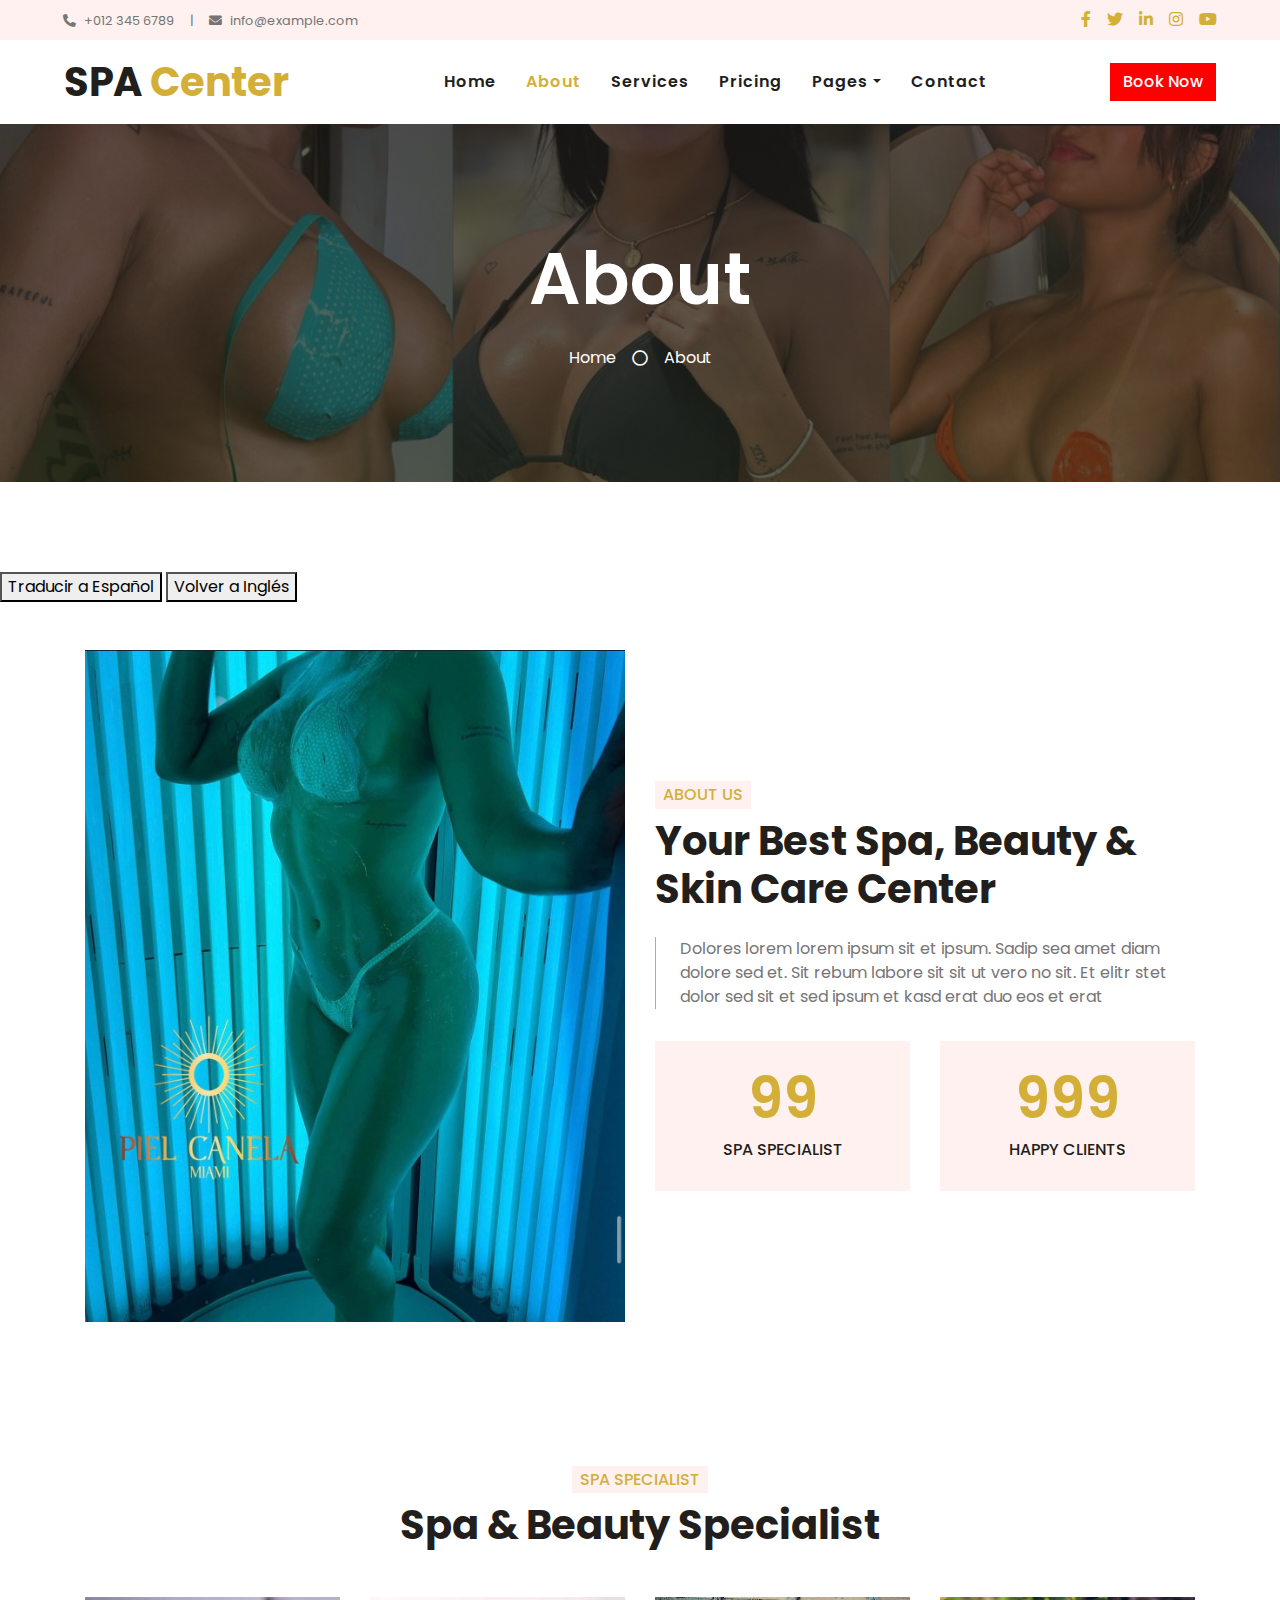
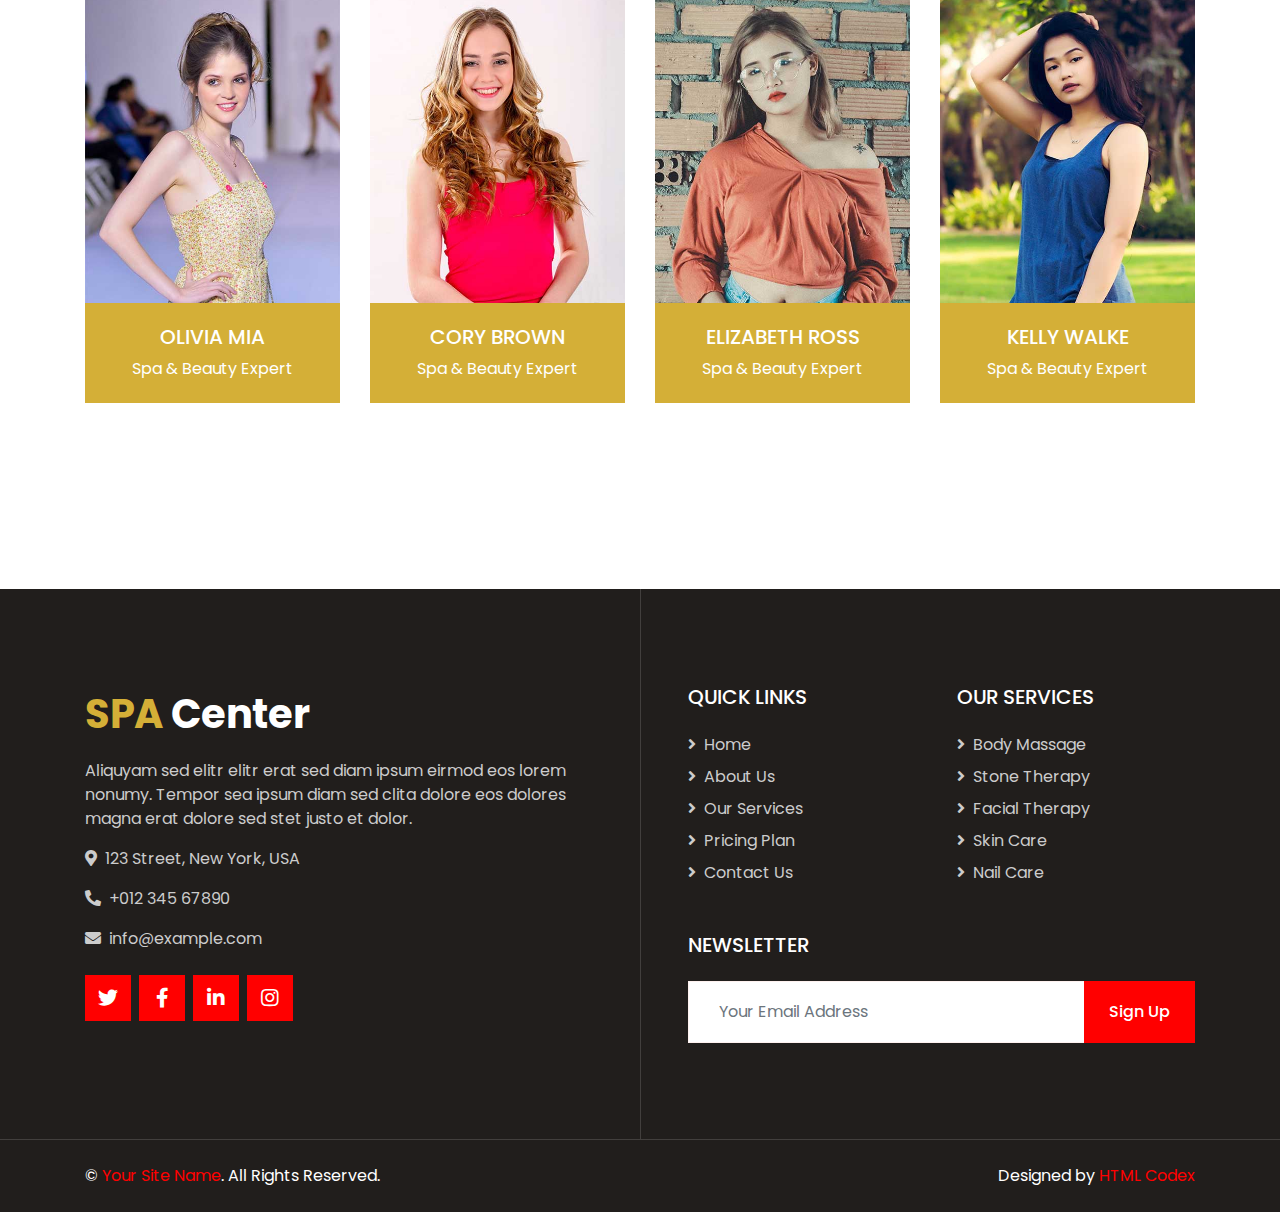
==== commit fda6e748: "nuevos cambios" ====
--- a/about.html
+++ b/about.html
@@ -28,6 +28,8 @@
 </head>
 
 <body>
+
+
     <!-- Topbar Start -->
     <div class="container-fluid bg-light d-none d-lg-block">
         <div class="row py-2 px-lg-5">
@@ -60,6 +62,8 @@
         </div>
     </div>
     <!-- Topbar End -->
+
+
 
 
     <!-- Navbar Start -->
@@ -109,8 +113,69 @@
     <!-- Header End -->
 
 
-    <!-- About Start -->
-    <div class="container-fluid py-5">
+    <!-- Botones para traducir la página -->
+<button onclick="translatePage('es')">Traducir a Español</button>
+<button onclick="resetPage()">Volver a Inglés</button>
+
+<script type="text/javascript">
+  function translatePage(language) {
+    // Cargar el script de Google Translate si no está cargado
+    if (!document.getElementById('google_translate_script')) {
+      var googleTranslateScript = document.createElement('script');
+      googleTranslateScript.id = 'google_translate_script';
+      googleTranslateScript.src = "//translate.google.com/translate_a/element.js?cb=googleTranslateElementInit";
+      document.body.appendChild(googleTranslateScript);
+    }
+
+    // Inicializar el traductor de Google
+    window.googleTranslateElementInit = function() {
+      new google.translate.TranslateElement({pageLanguage: 'en'}, 'google_translate_element');
+      setTimeout(function() {
+        var select = document.querySelector('.goog-te-combo');
+        if (select) {
+          select.value = language;
+          select.dispatchEvent(new Event('change'));
+        }
+      }, 1000);
+    };
+
+    // Ocultar la interfaz del traductor
+    setTimeout(hideGoogleTranslateUI, 1500);
+  }
+
+  function hideGoogleTranslateUI() {
+    // Ocultar el banner superior
+    var gtIframe = document.querySelector('iframe.goog-te-banner-frame');
+    if (gtIframe) {
+      gtIframe.style.display = 'none';
+    }
+    // Ocultar el selector de idioma
+    var gtWidget = document.querySelector('.goog-te-combo');
+    if (gtWidget) {
+      gtWidget.style.display = 'none';
+    }
+    // Ocultar el iframe inferior
+    var gtFrame = document.querySelector('iframe.goog-te-menu-frame');
+    if (gtFrame) {
+      gtFrame.style.display = 'none';
+    }
+  }
+
+  // Función para resetear la página a su estado original (volver a inglés)
+  function resetPage() {
+    // Recargar la página para eliminar cualquier traducción
+    window.location.reload();
+  }
+</script>
+
+<!-- Elemento oculto para el traductor de Google -->
+<div id="google_translate_element" style="display:none;"></div>
+
+
+
+
+
+
         <div class="container py-5">
             <div class="row align-items-center">
                 <div class="col-lg-6 pb-5 pb-lg-0">
@@ -139,6 +204,9 @@
         </div>
     </div>
     <!-- About End -->
+
+
+
 
 
     <!-- Team Start -->
